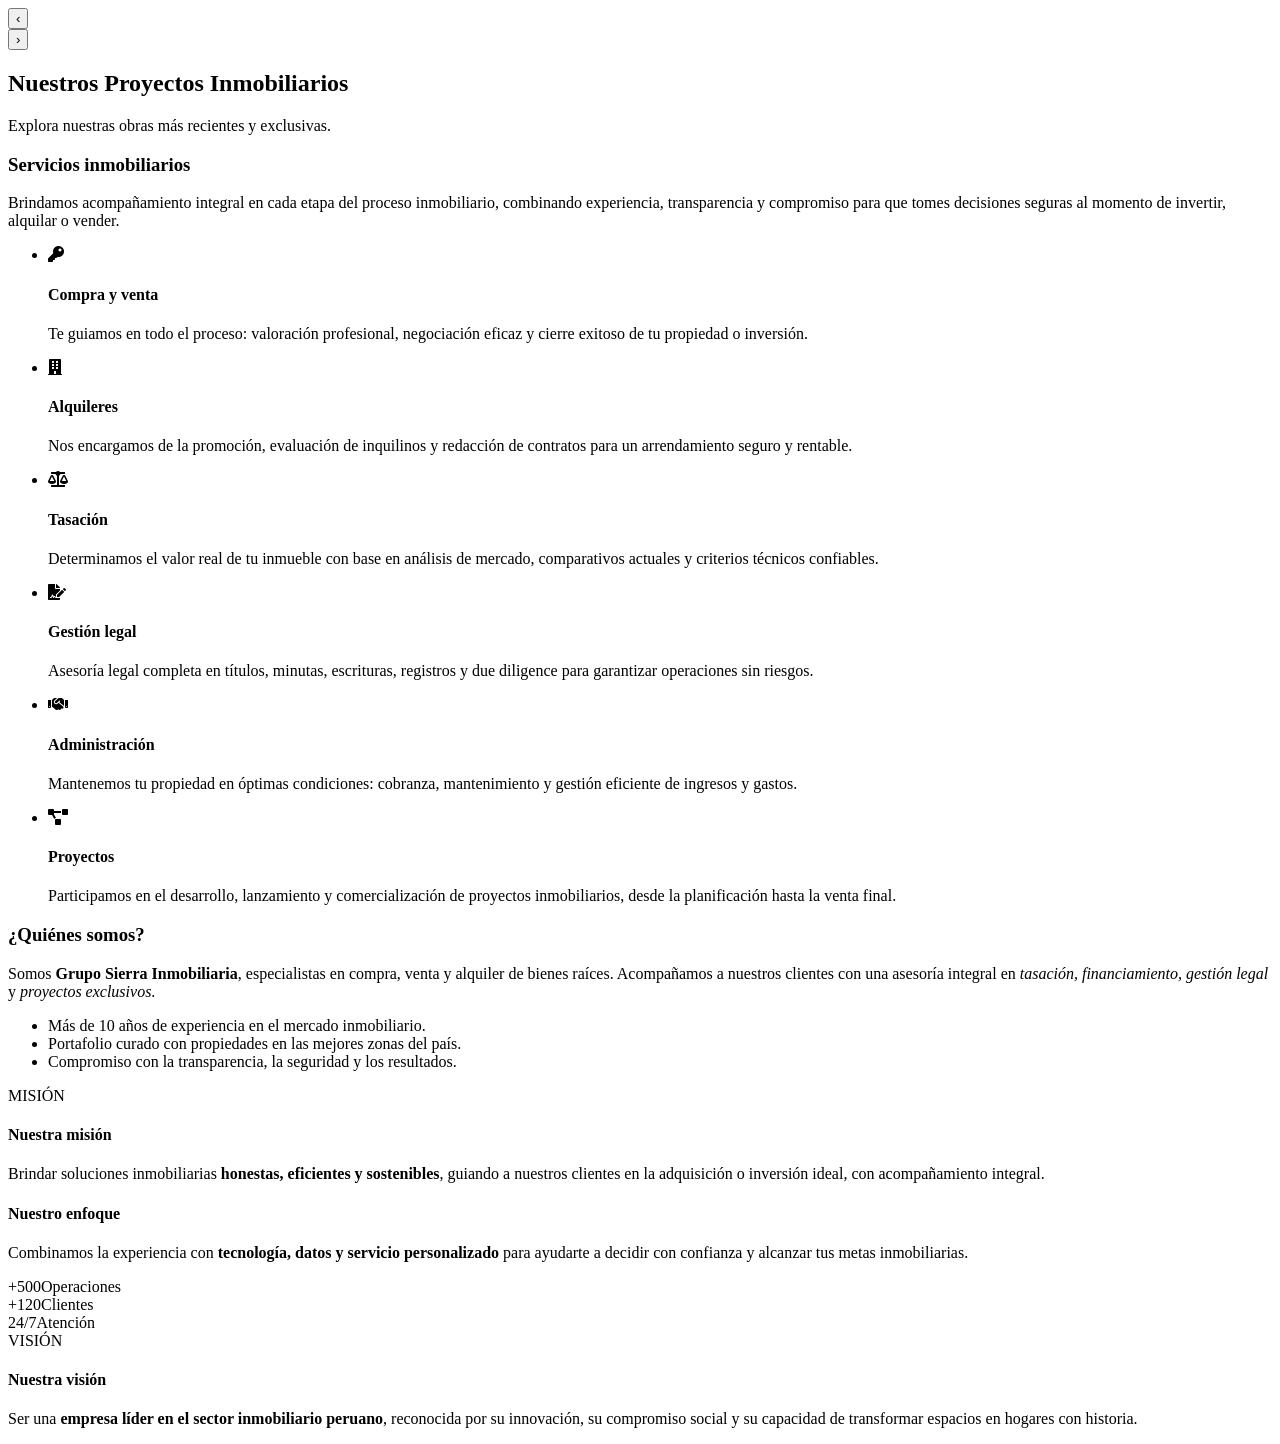
==== gruposierra.com.pe/index.html @ 3a33119a "Subida inicial: sitio web y subdominio de proyectos" ====
<!doctype html>
<html lang="es">
<head>
  <meta charset="utf-8" />
  <meta name="viewport" content="width=device-width, initial-scale=1" />
  <title>GrupoSierra.com.pe</title>
  <meta name="description" content="Grupo Sierra Inmobiliario: proyectos, terrenos y viviendas con respaldo profesional. Confía en nosotros para tu próxima inversión inmobiliaria." />
  <link rel="icon" type="image/x-icon" href="/img/iconos/logito.png" />
  <link rel="apple-touch-icon" href="/img/iconos/logito.png" />
  <link rel="preconnect" href="https://fonts.googleapis.com" />
  <link rel="preconnect" href="https://fonts.gstatic.com" crossorigin />
  <link href="https://fonts.googleapis.com/css2?family=Inter:wght@400;600;800&display=swap" rel="stylesheet" />

  <!-- 1) Sistema responsive -->
  <link rel="stylesheet" href="/assets/css/1responsive.css?v=3.6" />
  <!-- 2) Fondo Principal-->
  <link rel="stylesheet" href="/assets/css/2fondoPrincipal.css?v=3.6" />
  <!-- 3) CSS de  grupoSierra -->
  <link rel="stylesheet" href="/assets/css/home.css?v=3.6">
  <script src="/assets/js/home.js?v=3.6" defer></script>
  <!-- 4) CSS de  grupoSierra Proyectos -->
  <link rel="stylesheet" href="/pages/proyectos/proyectos.css?v=3.6">
  <script src="/pages/proyectos/proyectos.js?v=3.6" defer></script>

  <!-- 5) Menú y Iconos -->
  <link rel="stylesheet" href="https://cdnjs.cloudflare.com/ajax/libs/font-awesome/5.15.4/css/all.min.css" />
  <link rel="stylesheet" href="/includes/1menu.css?v=3.6" />

</head>

<!-- Aplicamos el fondo moderno reutilizable -->
<body class="fondo-principal">
  <!-- ------------------------------------Menu/Encabezado---------------------------------- -->
  <!-- Header -->
  <div id="header-placeholder"></div>
  <!-- ------------------------------------------------------------------------------------- -->
  
  <!-- ------------------------------------Todo el Cuerpo----------------------------------- -->
  <main class="gs-main">

    <!-- HERO / INICIO -->
    <section class="gs-hero" id="inicio">
      <div class="gs-hero__slider" aria-label="Galería principal de propiedades">
        <!-- Las slides se inyectan por JS -->
      </div>

      <!-- Plantilla de overlay (con el botón) para clonar en cada slide -->
      <template id="gs-hero-overlay-tpl">
        <div class="gs-hero__overlay">
          <h2 class="gs-hero__title"></h2>
          <p class="gs-hero__lead"></p>
          <div class="gs-cta">
            <a class="gs-btn gs-btn--red" href="/#proyectos" data-scroll>Ver Proyectos</a>
          </div>
        </div>
      </template>

      <!-- Controles -->
      <div class="gs-hero__controls" aria-label="Controles del carrusel">
        <button class="gs-ctrl" data-prev aria-label="Anterior">‹</button>
        <div class="gs-dots" role="tablist" aria-label="Diapositivas">
          <!-- Dots se inyectan por JS -->
        </div>
        <button class="gs-ctrl" data-next aria-label="Siguiente">›</button>
      </div>
    </section>

    <!-- SECCIÓN DE PROYECTOS -->
    <section id="proyectos" class="proyectos-section" aria-labelledby="proyectos-title">
      <div class="proyectos-container">
        <header class="proyectos-header">
          <h1 id="proyectos-title" class="proyectos-title">Nuestros Proyectos Inmobiliarios</h1>
          <p class="proyectos-sub">Explora nuestras obras más recientes y exclusivas.</p>
        </header>

        <!-- Grid -->
        <div id="proyectos-list" class="proyectos-grid" role="list"></div>

        <!-- Estado vacío / mensajes -->
        <div id="proyectos-empty" class="proyectos-empty" hidden>
          Aún no hay proyectos publicados. Próximamente anunciaremos nuestros lanzamientos.
        </div>
      </div>
    </section>

    <!-- SERVICIOS -->
    <section id="servicios" class="gs-section gs-section--light gs-section--wide gs-section--sep">
      <div class="gs-container gs-container--airy">
        <header class="gs-head">
          <h3 class="gs-h2">Servicios inmobiliarios</h3>
          <p class="gs-sub">
            Brindamos acompañamiento integral en cada etapa del proceso inmobiliario, 
            combinando experiencia, transparencia y compromiso para que tomes decisiones seguras al momento de invertir, alquilar o vender.
          </p>
        </header>

        <ul class="gs-services">
          <li class="gs-service">
            <i class="fas fa-key gs-ico" aria-hidden="true"></i>
            <h4>Compra y venta</h4>
            <p>
              Te guiamos en todo el proceso: valoración profesional, negociación eficaz y cierre exitoso de tu propiedad o inversión.
            </p>
          </li>

          <li class="gs-service">
            <i class="fas fa-building gs-ico" aria-hidden="true"></i>
            <h4>Alquileres</h4>
            <p>
              Nos encargamos de la promoción, evaluación de inquilinos y redacción de contratos para un arrendamiento seguro y rentable.
            </p>
          </li>

          <li class="gs-service">
            <i class="fas fa-balance-scale gs-ico" aria-hidden="true"></i>
            <h4>Tasación</h4>
            <p>
              Determinamos el valor real de tu inmueble con base en análisis de mercado, comparativos actuales y criterios técnicos confiables.
            </p>
          </li>

          <li class="gs-service">
            <i class="fas fa-file-signature gs-ico" aria-hidden="true"></i>
            <h4>Gestión legal</h4>
            <p>
              Asesoría legal completa en títulos, minutas, escrituras, registros y due diligence para garantizar operaciones sin riesgos.
            </p>
          </li>

          <li class="gs-service">
            <i class="fas fa-handshake gs-ico" aria-hidden="true"></i>
            <h4>Administración</h4>
            <p>
              Mantenemos tu propiedad en óptimas condiciones: cobranza, mantenimiento y gestión eficiente de ingresos y gastos.
            </p>
          </li>

          <li class="gs-service">
            <i class="fas fa-project-diagram gs-ico" aria-hidden="true"></i>
            <h4>Proyectos</h4>
            <p>
              Participamos en el desarrollo, lanzamiento y comercialización de proyectos inmobiliarios, desde la planificación hasta la venta final.
            </p>
          </li>
        </ul>
      </div>
    </section>

    <!-- ¿QUIÉNES SOMOS? -->
    <section id="quienes" class="gs-section gs-section--quienes">
      <div class="gs-container gs-container--quienes">
        <div class="gs-quienes-grid">
          
          <!-- Card 1: ¿Quiénes somos? -->
          <article class="gs-card qs-card qs-card--left">
            <h3 class="gs-h2">¿Quiénes somos?</h3>
            <p class="gs-p">
              Somos <strong>Grupo Sierra Inmobiliaria</strong>, especialistas en compra, venta y alquiler de bienes raíces.  
              Acompañamos a nuestros clientes con una asesoría integral en <em>tasación, financiamiento, gestión legal</em> y <em>proyectos exclusivos</em>.
            </p>
            <ul class="gs-list gs-list--check">
              <li>Más de 10 años de experiencia en el mercado inmobiliario.</li>
              <li>Portafolio curado con propiedades en las mejores zonas del país.</li>
              <li>Compromiso con la transparencia, la seguridad y los resultados.</li>
            </ul>
          </article>

          <!-- Card 2: Misión -->
          <article class="gs-card qs-card qs-card--offer qs-card--right qs-mision">
            <span class="qs-badge">MISIÓN</span>
            <h4 class="gs-h3">Nuestra misión</h4>
            <p class="gs-p">
              Brindar soluciones inmobiliarias <strong>honestas, eficientes y sostenibles</strong>, 
              guiando a nuestros clientes en la adquisición o inversión ideal, con acompañamiento integral.
            </p>
          </article>

          <!-- Card 3: Nuestro enfoque / KPI -->
          <article class="gs-card qs-card qs-card--left">
            <h4 class="gs-h3">Nuestro enfoque</h4>
            <p class="gs-p">
              Combinamos la experiencia con <strong>tecnología, datos y servicio personalizado</strong>  
              para ayudarte a decidir con confianza y alcanzar tus metas inmobiliarias.
            </p>
            <div class="gs-kpis">
              <div class="gs-kpi"><span class="num">+500</span><span class="label">Operaciones</span></div>
              <div class="gs-kpi"><span class="num">+120</span><span class="label">Clientes</span></div>
              <div class="gs-kpi"><span class="num">24/7</span><span class="label">Atención</span></div>
            </div>
          </article>

          <!-- Card 4: Visión -->
          <article class="gs-card qs-card qs-card--offer qs-card--right qs-vision">
            <span class="qs-badge">VISIÓN</span>
            <h4 class="gs-h3">Nuestra visión</h4>
            <p class="gs-p">
              Ser una <strong>empresa líder en el sector inmobiliario peruano</strong>, reconocida por su innovación,
              su compromiso social y su capacidad de transformar espacios en hogares con historia.
            </p>
          </article>

        </div>
      </div>
    </section>

  </main>

  <!-- ------------------------------------------------------------------------------------- -->

  <!-- --------------------------------Todo el Pie de Pagina-------------------------------- -->
  <!-- carga el header -->
  <script src="/includes/1menu.js?v=3.6"></script>
  <!-- Footer -->
  <div id="footer-placeholder"></div>
  <!-- Loader del footer -->
  <script src="/includes/2pie.js?v=3.6"></script>
  <!-- -------------------------------------------------------------------------------------- -->

</body>
</html>
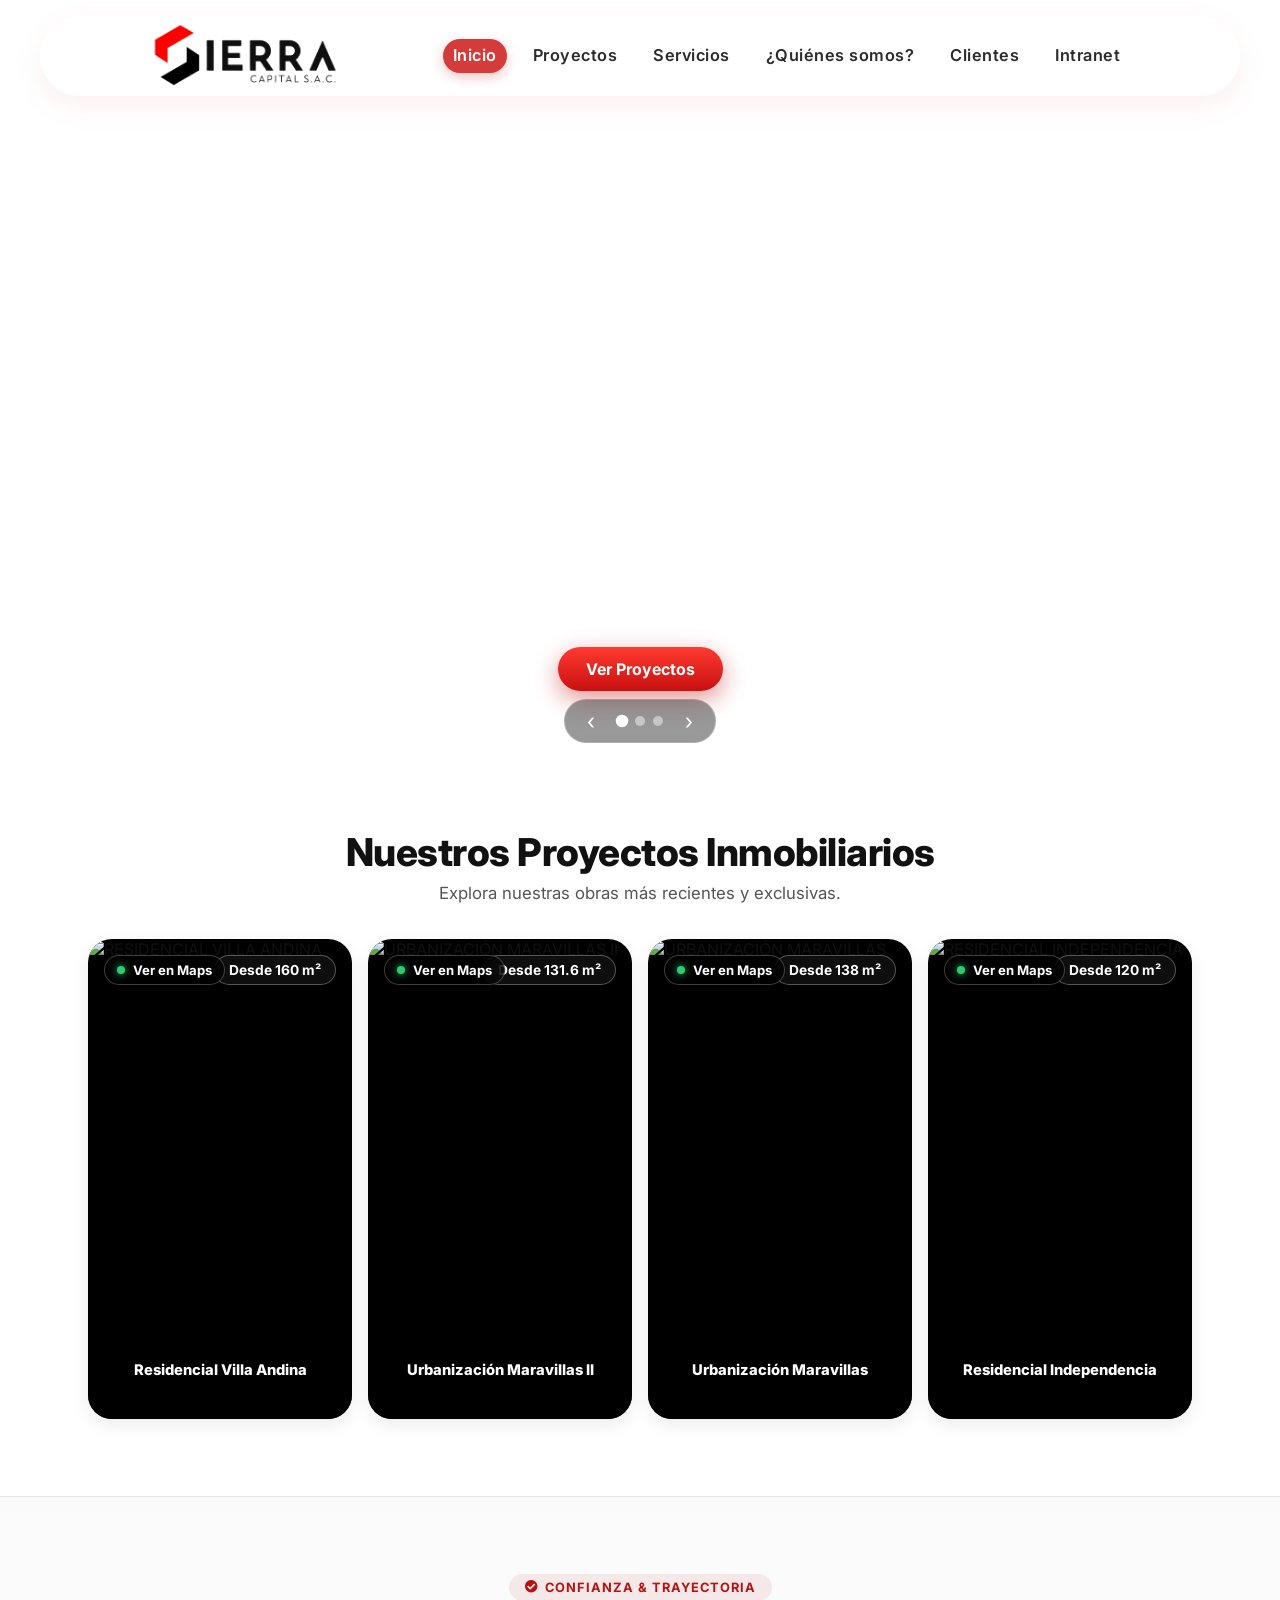
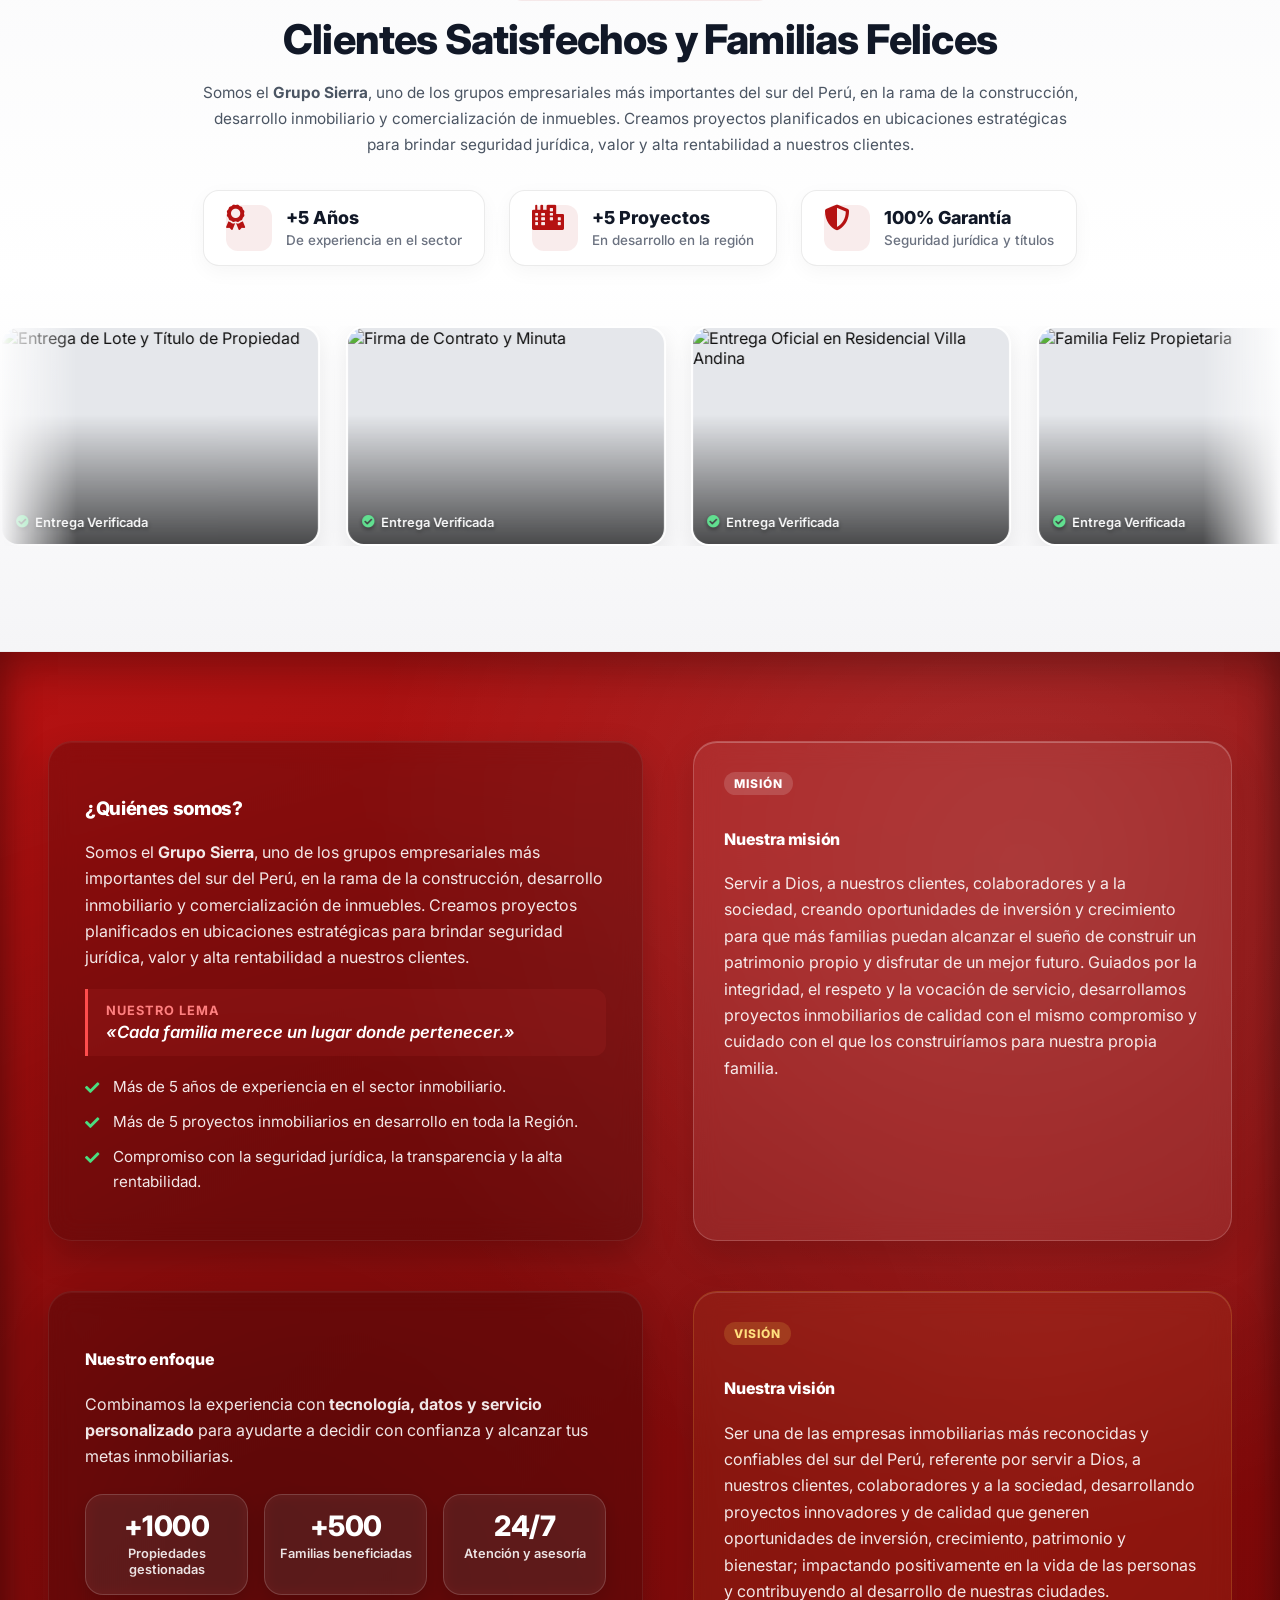
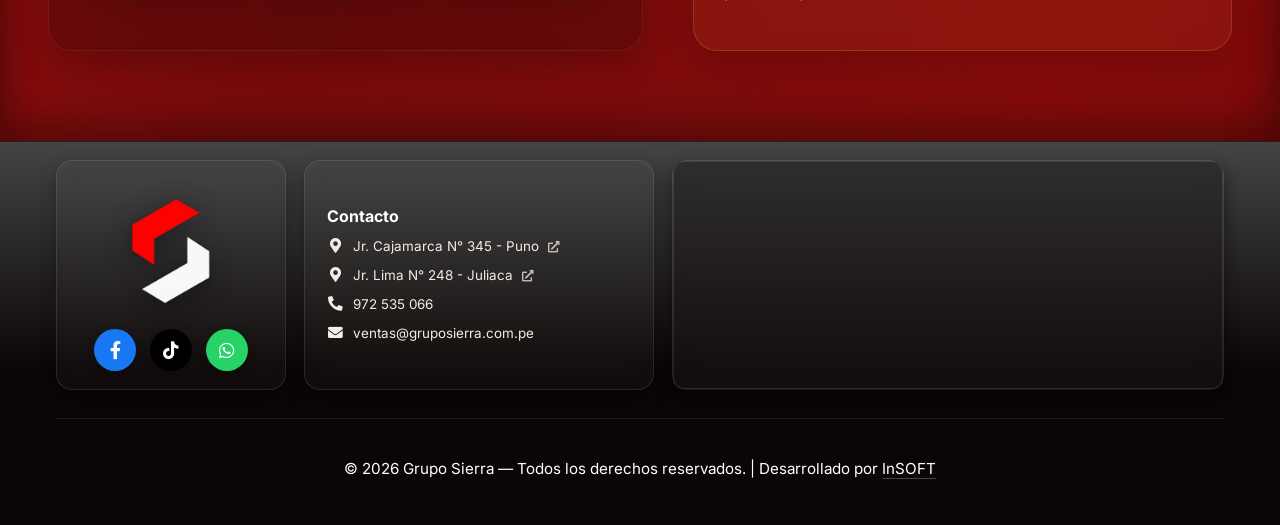
==== commit 9a6405cc: "ivan" ====
--- a/gruposierra.com.pe/index.html
+++ b/gruposierra.com.pe/index.html
@@ -3,28 +3,84 @@
 <head>
   <meta charset="utf-8" />
   <meta name="viewport" content="width=device-width, initial-scale=1" />
-  <title>GrupoSierra.com.pe</title>
-  <meta name="description" content="Grupo Sierra Inmobiliario: proyectos, terrenos y viviendas con respaldo profesional. Confía en nosotros para tu próxima inversión inmobiliaria." />
-  <link rel="icon" type="image/x-icon" href="/img/iconos/logito.png" />
-  <link rel="apple-touch-icon" href="/img/iconos/logito.png" />
+  <title>Grupo Sierra — Proyectos Inmobiliarios, Terrenos y Viviendas</title>
+  <meta name="description" content="Grupo Sierra Inmobiliario: proyectos, terrenos y viviendas con respaldo profesional en Huaraz y Ancash. Confía en nosotros para tu próxima inversión inmobiliaria." />
+  
+  <!-- Open Graph / Redes Sociales (WhatsApp, Facebook, Twitter) -->
+  <meta property="og:type" content="website" />
+  <meta property="og:url" content="https://gruposierra.com.pe/" />
+  <meta property="og:title" content="Grupo Sierra — Proyectos Inmobiliarios y Terrenos" />
+  <meta property="og:description" content="Descubre nuestros proyectos inmobiliarios, recorridos virtuales 360° y lotes con títulos listos para invertir." />
+  <meta property="og:image" content="https://api.insoft.com.pe/sierra/web/inicio/slider1.webp" />
+  <meta name="twitter:card" content="summary_large_image" />
+  <meta name="twitter:title" content="Grupo Sierra — Proyectos Inmobiliarios" />
+  <meta name="twitter:description" content="Lotes y viviendas en zonas estratégicas de Huaraz y Ancash." />
+  <meta name="twitter:image" content="https://api.insoft.com.pe/sierra/web/inicio/slider1.webp" />
+
+  <link rel="icon" type="image/x-icon" href="./img/iconos/logito.png" />
+  <link rel="apple-touch-icon" href="./img/iconos/logito.png" />
+  
+  <!-- Schema.org JSON-LD (SEO Google) -->
+  <script type="application/ld+json">
+  {
+    "@context": "https://schema.org",
+    "@type": "RealEstateAgent",
+    "name": "Grupo Sierra Capital S.A.C.",
+    "alternateName": "Grupo Sierra Inmobiliaria",
+    "url": "https://gruposierra.com.pe/",
+    "logo": "https://gruposierra.com.pe/img/logos/grupoSierra1.png",
+    "image": "https://api.insoft.com.pe/sierra/web/inicio/slider1.webp",
+    "telephone": "+51972535066",
+    "email": "ventas@gruposierra.com.pe",
+    "sameAs": [
+      "https://www.facebook.com/share/18QKd1gdgz/?mibextid=wwXIfr",
+      "https://www.tiktok.com/@gruposierra?_r=1&_t=ZS-99Bopa58j0H",
+      "https://wa.me/message/F6WZUYRKRVOQF1"
+    ],
+    "address": [
+      {
+        "@type": "PostalAddress",
+        "streetAddress": "Jr. Lima N° 248",
+        "addressLocality": "Juliaca",
+        "addressRegion": "Puno",
+        "addressCountry": "PE"
+      },
+      {
+        "@type": "PostalAddress",
+        "streetAddress": "Jr. Cajamarca N° 345",
+        "addressLocality": "Puno",
+        "addressRegion": "Puno",
+        "addressCountry": "PE"
+      }
+    ],
+    "geo": {
+      "@type": "GeoCoordinates",
+      "latitude": -15.4959,
+      "longitude": -70.1333
+    },
+    "areaServed": ["Puno", "Juliaca", "Huaraz", "Ancash", "Peru"],
+    "priceRange": "$$"
+  }
+  </script>
+
   <link rel="preconnect" href="https://fonts.googleapis.com" />
   <link rel="preconnect" href="https://fonts.gstatic.com" crossorigin />
   <link href="https://fonts.googleapis.com/css2?family=Inter:wght@400;600;800&display=swap" rel="stylesheet" />
 
   <!-- 1) Sistema responsive -->
-  <link rel="stylesheet" href="/assets/css/1responsive.css?v=3.6" />
+  <link rel="stylesheet" href="./assets/css/1responsive.css?v=5.0" />
   <!-- 2) Fondo Principal-->
-  <link rel="stylesheet" href="/assets/css/2fondoPrincipal.css?v=3.6" />
+  <link rel="stylesheet" href="./assets/css/2fondoPrincipal.css?v=5.0" />
   <!-- 3) CSS de  grupoSierra -->
-  <link rel="stylesheet" href="/assets/css/home.css?v=3.6">
-  <script src="/assets/js/home.js?v=3.6" defer></script>
+  <link rel="stylesheet" href="./assets/css/home.css?v=5.0">
+  <script src="./assets/js/home.js?v=5.0" defer></script>
   <!-- 4) CSS de  grupoSierra Proyectos -->
-  <link rel="stylesheet" href="/pages/proyectos/proyectos.css?v=3.6">
-  <script src="/pages/proyectos/proyectos.js?v=3.6" defer></script>
+  <link rel="stylesheet" href="./pages/proyectos/proyectos.css?v=5.0">
+  <script src="./pages/proyectos/proyectos.js?v=5.0" defer></script>
 
   <!-- 5) Menú y Iconos -->
   <link rel="stylesheet" href="https://cdnjs.cloudflare.com/ajax/libs/font-awesome/5.15.4/css/all.min.css" />
-  <link rel="stylesheet" href="/includes/1menu.css?v=3.6" />
+  <link rel="stylesheet" href="./includes/1menu.css?v=5.0" />
 
 </head>
 
@@ -83,66 +139,62 @@
       </div>
     </section>
 
-    <!-- SERVICIOS -->
-    <section id="servicios" class="gs-section gs-section--light gs-section--wide gs-section--sep">
-      <div class="gs-container gs-container--airy">
-        <header class="gs-head">
-          <h3 class="gs-h2">Servicios inmobiliarios</h3>
-          <p class="gs-sub">
-            Brindamos acompañamiento integral en cada etapa del proceso inmobiliario, 
-            combinando experiencia, transparencia y compromiso para que tomes decisiones seguras al momento de invertir, alquilar o vender.
+    <!-- CLIENTES SATISFECHOS & EXPERIENCIA -->
+    <section id="servicios" class="gs-section gs-section--testimonios">
+      <div class="gs-container gs-container--testimonios">
+        <header class="gs-testimonios__header">
+          <span class="gs-testimonios__pill"><i class="fas fa-check-circle"></i> CONFIANZA & TRAYECTORIA</span>
+          <h3 class="gs-h2 gs-testimonios__title">Clientes Satisfechos y Familias Felices</h3>
+          <p class="gs-testimonios__lead">
+            Somos el <strong>Grupo Sierra</strong>, uno de los grupos empresariales más importantes del sur del Perú, en la rama de la construcción, desarrollo inmobiliario y comercialización de inmuebles. Creamos proyectos planificados en ubicaciones estratégicas para brindar seguridad jurídica, valor y alta rentabilidad a nuestros clientes.
           </p>
+          
+          <!-- Badges de Estadísticas y Confianza -->
+          <div class="gs-testimonios__badges">
+            <div class="gs-tbadge">
+              <i class="fas fa-award gs-tbadge__icon"></i>
+              <div class="gs-tbadge__content">
+                <strong>+5 Años</strong>
+                <span>De experiencia en el sector</span>
+              </div>
+            </div>
+            <div class="gs-tbadge">
+              <i class="fas fa-city gs-tbadge__icon"></i>
+              <div class="gs-tbadge__content">
+                <strong>+5 Proyectos</strong>
+                <span>En desarrollo en la región</span>
+              </div>
+            </div>
+            <div class="gs-tbadge">
+              <i class="fas fa-shield-alt gs-tbadge__icon"></i>
+              <div class="gs-tbadge__content">
+                <strong>100% Garantía</strong>
+                <span>Seguridad jurídica y títulos</span>
+              </div>
+            </div>
+          </div>
         </header>
-
-        <ul class="gs-services">
-          <li class="gs-service">
-            <i class="fas fa-key gs-ico" aria-hidden="true"></i>
-            <h4>Compra y venta</h4>
-            <p>
-              Te guiamos en todo el proceso: valoración profesional, negociación eficaz y cierre exitoso de tu propiedad o inversión.
-            </p>
-          </li>
-
-          <li class="gs-service">
-            <i class="fas fa-building gs-ico" aria-hidden="true"></i>
-            <h4>Alquileres</h4>
-            <p>
-              Nos encargamos de la promoción, evaluación de inquilinos y redacción de contratos para un arrendamiento seguro y rentable.
-            </p>
-          </li>
-
-          <li class="gs-service">
-            <i class="fas fa-balance-scale gs-ico" aria-hidden="true"></i>
-            <h4>Tasación</h4>
-            <p>
-              Determinamos el valor real de tu inmueble con base en análisis de mercado, comparativos actuales y criterios técnicos confiables.
-            </p>
-          </li>
-
-          <li class="gs-service">
-            <i class="fas fa-file-signature gs-ico" aria-hidden="true"></i>
-            <h4>Gestión legal</h4>
-            <p>
-              Asesoría legal completa en títulos, minutas, escrituras, registros y due diligence para garantizar operaciones sin riesgos.
-            </p>
-          </li>
-
-          <li class="gs-service">
-            <i class="fas fa-handshake gs-ico" aria-hidden="true"></i>
-            <h4>Administración</h4>
-            <p>
-              Mantenemos tu propiedad en óptimas condiciones: cobranza, mantenimiento y gestión eficiente de ingresos y gastos.
-            </p>
-          </li>
-
-          <li class="gs-service">
-            <i class="fas fa-project-diagram gs-ico" aria-hidden="true"></i>
-            <h4>Proyectos</h4>
-            <p>
-              Participamos en el desarrollo, lanzamiento y comercialización de proyectos inmobiliarios, desde la planificación hasta la venta final.
-            </p>
-          </li>
-        </ul>
+      </div>
+
+      <!-- CARRUSEL CONTINUO INFINITO (MARQUEE INTERACTIVO) -->
+      <div class="gs-marquee-wrapper" aria-label="Galería de clientes satisfechos y entregas de lotes">
+        <div class="gs-marquee" id="marquee-testimonios">
+          <div class="gs-marquee__track" id="track-testimonios">
+            <!-- Las fotos se inyectan dinámicamente por JS desde el VPS -->
+          </div>
+        </div>
+      </div>
+
+      <!-- VISOR LIGHTBOX EN PANTALLA COMPLETA -->
+      <div id="gs-lightbox" class="gs-lightbox-modal" role="dialog" aria-modal="true" aria-label="Visor de imagen de cliente" hidden>
+        <div class="gs-lightbox__backdrop" id="lb-backdrop"></div>
+        <button class="gs-lightbox__btn-close" id="lb-btn-close" aria-label="Cerrar visor">&times;</button>
+        <button class="gs-lightbox__btn-nav gs-lightbox__btn-prev" id="lb-btn-prev" aria-label="Foto anterior">‹</button>
+        <button class="gs-lightbox__btn-nav gs-lightbox__btn-next" id="lb-btn-next" aria-label="Foto siguiente">›</button>
+        <div class="gs-lightbox__stage">
+          <img id="lb-img" src="" alt="Cliente satisfecho Grupo Sierra" class="gs-lightbox__img">
+          <div id="lb-caption" class="gs-lightbox__caption"></div>
+        </div>
       </div>
     </section>
 
@@ -151,17 +203,22 @@
       <div class="gs-container gs-container--quienes">
         <div class="gs-quienes-grid">
           
-          <!-- Card 1: ¿Quiénes somos? -->
+          <!-- Card 1: ¿Quiénes somos? + Lema Oficial -->
           <article class="gs-card qs-card qs-card--left">
             <h3 class="gs-h2">¿Quiénes somos?</h3>
             <p class="gs-p">
-              Somos <strong>Grupo Sierra Inmobiliaria</strong>, especialistas en compra, venta y alquiler de bienes raíces.  
-              Acompañamos a nuestros clientes con una asesoría integral en <em>tasación, financiamiento, gestión legal</em> y <em>proyectos exclusivos</em>.
-            </p>
+              Somos el <strong>Grupo Sierra</strong>, uno de los grupos empresariales más importantes del sur del Perú, en la rama de la construcción, desarrollo inmobiliario y comercialización de inmuebles. Creamos proyectos planificados en ubicaciones estratégicas para brindar seguridad jurídica, valor y alta rentabilidad a nuestros clientes.
+            </p>
+            <div style="margin: 18px 0; padding: 14px 18px; border-left: 3px solid #ff4d4d; background: rgba(255, 77, 77, 0.08); border-radius: 0 12px 12px 0;">
+              <span style="font-size: 0.8rem; font-weight: 700; letter-spacing: 1px; color: #ff8080; text-transform: uppercase; display: block; margin-bottom: 4px;">NUESTRO LEMA</span>
+              <p style="margin: 0; font-size: 1.05rem; font-style: italic; font-weight: 600; color: #ffffff;">
+                «Cada familia merece un lugar donde pertenecer.»
+              </p>
+            </div>
             <ul class="gs-list gs-list--check">
-              <li>Más de 10 años de experiencia en el mercado inmobiliario.</li>
-              <li>Portafolio curado con propiedades en las mejores zonas del país.</li>
-              <li>Compromiso con la transparencia, la seguridad y los resultados.</li>
+              <li>Más de 5 años de experiencia en el sector inmobiliario.</li>
+              <li>Más de 5 proyectos inmobiliarios en desarrollo en toda la Región.</li>
+              <li>Compromiso con la seguridad jurídica, la transparencia y la alta rentabilidad.</li>
             </ul>
           </article>
 
@@ -170,8 +227,7 @@
             <span class="qs-badge">MISIÓN</span>
             <h4 class="gs-h3">Nuestra misión</h4>
             <p class="gs-p">
-              Brindar soluciones inmobiliarias <strong>honestas, eficientes y sostenibles</strong>, 
-              guiando a nuestros clientes en la adquisición o inversión ideal, con acompañamiento integral.
+              Servir a Dios, a nuestros clientes, colaboradores y a la sociedad, creando oportunidades de inversión y crecimiento para que más familias puedan alcanzar el sueño de construir un patrimonio propio y disfrutar de un mejor futuro. Guiados por la integridad, el respeto y la vocación de servicio, desarrollamos proyectos inmobiliarios de calidad con el mismo compromiso y cuidado con el que los construiríamos para nuestra propia familia.
             </p>
           </article>
 
@@ -183,9 +239,18 @@
               para ayudarte a decidir con confianza y alcanzar tus metas inmobiliarias.
             </p>
             <div class="gs-kpis">
-              <div class="gs-kpi"><span class="num">+500</span><span class="label">Operaciones</span></div>
-              <div class="gs-kpi"><span class="num">+120</span><span class="label">Clientes</span></div>
-              <div class="gs-kpi"><span class="num">24/7</span><span class="label">Atención</span></div>
+              <div class="gs-kpi">
+                <span class="num">+1000</span>
+                <span class="label">Propiedades gestionadas</span>
+              </div>
+              <div class="gs-kpi">
+                <span class="num">+500</span>
+                <span class="label">Familias beneficiadas</span>
+              </div>
+              <div class="gs-kpi">
+                <span class="num">24/7</span>
+                <span class="label">Atención y asesoría</span>
+              </div>
             </div>
           </article>
 
@@ -194,8 +259,7 @@
             <span class="qs-badge">VISIÓN</span>
             <h4 class="gs-h3">Nuestra visión</h4>
             <p class="gs-p">
-              Ser una <strong>empresa líder en el sector inmobiliario peruano</strong>, reconocida por su innovación,
-              su compromiso social y su capacidad de transformar espacios en hogares con historia.
+              Ser una de las empresas inmobiliarias más reconocidas y confiables del sur del Perú, referente por servir a Dios, a nuestros clientes, colaboradores y a la sociedad, desarrollando proyectos innovadores y de calidad que generen oportunidades de inversión, crecimiento, patrimonio y bienestar; impactando positivamente en la vida de las personas y contribuyendo al desarrollo de nuestras ciudades.
             </p>
           </article>
 
@@ -209,11 +273,11 @@
 
   <!-- --------------------------------Todo el Pie de Pagina-------------------------------- -->
   <!-- carga el header -->
-  <script src="/includes/1menu.js?v=3.6"></script>
+  <script src="./includes/1menu.js?v=5.0"></script>
   <!-- Footer -->
   <div id="footer-placeholder"></div>
   <!-- Loader del footer -->
-  <script src="/includes/2pie.js?v=3.6"></script>
+  <script src="./includes/2pie.js?v=5.0"></script>
   <!-- -------------------------------------------------------------------------------------- -->
 
 </body>
--- a/gruposierra.com.pe/assets/css/1responsive.css
+++ b/gruposierra.com.pe/assets/css/1responsive.css
@@ -0,0 +1,46 @@
+/* =========================================================
+   Sistema Responsive & Layout Base — Grupo Sierra
+========================================================= */
+*, *::before, *::after {
+  box-sizing: border-box;
+}
+
+html {
+  font-size: 16px;
+  -webkit-text-size-adjust: 100%;
+}
+
+img, picture, video, canvas, svg {
+  display: block;
+  max-width: 100%;
+  height: auto;
+}
+
+input, button, textarea, select {
+  font: inherit;
+}
+
+p, h1, h2, h3, h4, h5, h6 {
+  overflow-wrap: break-word;
+}
+
+.container {
+  width: 100%;
+  max-width: 1280px;
+  margin-left: auto;
+  margin-right: auto;
+  padding-left: clamp(16px, 3vw, 32px);
+  padding-right: clamp(16px, 3vw, 32px);
+}
+
+@media (max-width: 768px) {
+  .hidden-mobile {
+    display: none !important;
+  }
+}
+
+@media (min-width: 769px) {
+  .hidden-desktop {
+    display: none !important;
+  }
+}
--- a/gruposierra.com.pe/assets/css/2fondoPrincipal.css
+++ b/gruposierra.com.pe/assets/css/2fondoPrincipal.css
@@ -0,0 +1,58 @@
+/* =========================================================
+   🧱 Fondo principal blanco de tope a tope
+========================================================= */
+
+html {
+  background-color: #FFFFFF; /* Fondo original blanco limpio */
+}
+body {
+  margin: 0;
+  padding: 0;
+  background: #FFFFFF;   /* Fondo blanco total del cuerpo */
+  color: #111111;        /* Texto negro */
+  width: 100%;
+  min-height: 100%;      /* Permite crecer con el contenido */
+}
+
+/* 🔹 Redefinición completa de fondo-principal (aplicado a body) */
+body.fondo-principal {
+  display: flex;
+  flex-direction: column;
+  min-height: 100vh;
+  margin: 0;
+  padding: 0;
+  background: #FFFFFF;      /* Blanco puro */
+  border: none;
+  box-shadow: none;
+  border-radius: 0;
+  overflow-x: hidden;       /* Evita scroll horizontal */
+}
+
+/* El cuerpo principal (main) se expande para empujar el footer hacia abajo */
+body.fondo-principal .gs-main {
+  flex: 1 0 auto;
+  width: 100%;
+}
+
+
+
+/* 🔹 Contenido interno (si hay texto o secciones) - Simplificado para evitar romper contenedores */
+.fondo-principal main {
+  max-width: 100%;
+  color: #111111;
+}
+
+/* =========================================================
+   Unified Typography Rule: Inter Font Family
+========================================================= */
+html, body, button, input, select, textarea, h1, h2, h3, h4, h5, h6, p, a, span, div, li, ul, ol, section, article, main, header, footer, figure, figcaption {
+  font-family: 'Inter', system-ui, -apple-system, BlinkMacSystemFont, 'Segoe UI', Roboto, Oxygen, Ubuntu, Cantarell, sans-serif !important;
+}
+
+/* Explicitly preserve FontAwesome icon glyphs */
+i, .fa, .fas, .far, .gs-list--check li::before, #visorPlano::after, #visorPlano img::after {
+  font-family: "Font Awesome 5 Free", var(--fa-font-family, "Font Awesome 5 Free") !important;
+}
+.fab {
+  font-family: "Font Awesome 5 Brands", var(--fa-font-family, "Font Awesome 5 Brands") !important;
+}
--- a/gruposierra.com.pe/assets/css/home.css
+++ b/gruposierra.com.pe/assets/css/home.css
@@ -0,0 +1,834 @@
+/* =========================================================
+   🏠 Home CSS — Grupo Sierra
+   Diseño Corporativo, Limpio y 100% Responsivo
+========================================================= */
+
+:root {
+  /* Paleta Corporativa */
+  --brand:        #1A1212;
+  --brand-light:  #B51212;
+  --brand-dark:   #800A0A;
+  --gold:         #E3B341;
+  --gold-700:     #B08A26;
+  --accent:       #D43C3C;
+  --text:         #111111;
+  --text-muted:   #4B5563;
+  --bg:           #FFFFFF;
+
+  /* Glassmorphism & Sombras */
+  --glass-bg:     rgba(255, 255, 255, 0.08);
+  --glass-stroke: rgba(255, 255, 255, 0.18);
+  --radius:       16px;
+  --shadow-1:     0 10px 30px rgba(0, 0, 0, 0.08);
+}
+
+/* Base */
+html, body {
+  background: #FFFFFF;
+  color: #111111;
+  margin: 0;
+  padding: 0;
+}
+
+.gs-main {
+  width: 100%;
+  overflow-x: hidden;
+}
+
+/* Anclas con scroll suave */
+#inicio, #proyectos, #servicios, #quienes {
+  scroll-margin-top: 80px;
+}
+
+/* =========================================================
+   1. HERO SLIDER (Portada de Inicio)
+========================================================= */
+
+.gs-hero {
+  position: relative;
+  min-height: 85vh;
+  height: 85vh;
+  max-height: 920px;
+  overflow: hidden;
+  margin: 0;
+  padding: 0;
+}
+
+.gs-hero__slider {
+  position: absolute;
+  inset: 0;
+  width: 100%;
+  height: 100%;
+}
+
+.gs-slide {
+  position: absolute;
+  inset: 0;
+  opacity: 0;
+  transition: opacity 0.9s ease;
+  width: 100%;
+  height: 100%;
+}
+
+.gs-slide.is-active {
+  opacity: 1;
+}
+
+.gs-slide picture,
+.gs-slide img {
+  position: absolute;
+  inset: 0;
+  width: 100% !important;
+  height: 100% !important;
+  object-fit: cover !important;
+  display: block;
+}
+
+.gs-hero__overlay {
+  position: absolute;
+  inset: 0;
+  background: none !important;
+  display: flex;
+  flex-direction: column;
+  justify-content: flex-end;
+  align-items: center;
+  text-align: center;
+  padding-bottom: 74px;
+  pointer-events: none;
+  z-index: 4;
+}
+
+.gs-hero__title,
+.gs-hero__lead {
+  display: none;
+}
+
+.gs-cta {
+  display: flex;
+  gap: 12px;
+  flex-wrap: wrap;
+  justify-content: center;
+  pointer-events: auto;
+}
+
+/* Botones Hero */
+.gs-btn {
+  display: inline-flex;
+  align-items: center;
+  gap: 8px;
+  border-radius: 999px;
+  padding: 12px 28px;
+  font-weight: 700;
+  font-size: 1rem;
+  border: none;
+  text-decoration: none;
+  cursor: pointer;
+  transition: transform 0.25s ease, box-shadow 0.25s ease, filter 0.25s ease;
+}
+
+.gs-btn--red {
+  background: linear-gradient(180deg, #FF3B30 0%, #C81010 100%);
+  color: #FFFFFF;
+  box-shadow: 0 8px 24px rgba(200, 16, 16, 0.45);
+}
+
+.gs-btn--red:hover {
+  transform: scale(1.05) translateY(-2px);
+  filter: brightness(1.1);
+  box-shadow: 0 12px 30px rgba(200, 16, 16, 0.65);
+}
+
+.gs-hero__controls {
+  position: absolute;
+  left: 50%;
+  bottom: 22px;
+  transform: translateX(-50%);
+  display: flex;
+  align-items: center;
+  gap: 14px;
+  background: rgba(0, 0, 0, 0.4);
+  border: 1px solid rgba(255, 255, 255, 0.2);
+  padding: 8px 14px;
+  border-radius: 999px;
+  backdrop-filter: blur(8px);
+  z-index: 5;
+}
+
+.gs-ctrl {
+  all: unset;
+  cursor: pointer;
+  color: #FFFFFF;
+  font-size: 22px;
+  line-height: 1;
+  padding: 2px 8px;
+  user-select: none;
+  transition: transform 0.2s ease;
+}
+
+.gs-ctrl:hover {
+  transform: scale(1.2);
+}
+
+.gs-dots {
+  display: flex;
+  gap: 8px;
+}
+
+.gs-dot {
+  width: 10px;
+  height: 10px;
+  border-radius: 999px;
+  background: rgba(255, 255, 255, 0.45);
+  border: none;
+  cursor: pointer;
+  padding: 0;
+  transition: background 0.3s ease, transform 0.3s ease;
+}
+
+.gs-dot.is-active {
+  background: #FFFFFF;
+  transform: scale(1.25);
+}
+
+/* =========================================================
+   2. CLIENTES SATISFECHOS Y FAMILIAS FELICES (Carrusel Continuo)
+========================================================= */
+
+.gs-section.gs-section--testimonios {
+  background: linear-gradient(180deg, #FAFAFB 0%, #FFFFFF 50%, #F5F5F7 100%) !important;
+  padding-block: clamp(50px, 6vw, 90px);
+  position: relative;
+  overflow: hidden;
+  border-top: 1px solid rgba(0, 0, 0, 0.06);
+  border-bottom: 1px solid rgba(0, 0, 0, 0.06);
+}
+
+.gs-container.gs-container--testimonios {
+  max-width: 1280px;
+  margin-inline: auto;
+  padding-inline: clamp(20px, 4vw, 48px);
+  text-align: center;
+}
+
+.gs-testimonios__header {
+  max-width: 880px;
+  margin: 0 auto clamp(28px, 3.5vw, 44px);
+}
+
+.gs-testimonios__pill {
+  display: inline-flex;
+  align-items: center;
+  gap: 6px;
+  padding: 6px 16px;
+  background: rgba(181, 18, 18, 0.08);
+  color: #B51212;
+  font-size: 0.8rem;
+  font-weight: 700;
+  letter-spacing: 1px;
+  border-radius: 999px;
+  margin-bottom: 14px;
+  text-transform: uppercase;
+}
+
+.gs-testimonios__title {
+  color: #111827 !important;
+  font-size: clamp(1.8rem, 3.2vw, 2.6rem);
+  font-weight: 800;
+  line-height: 1.2;
+  margin: 0 0 16px;
+  letter-spacing: -0.02em;
+}
+
+.gs-testimonios__lead {
+  color: #4B5563 !important;
+  font-size: clamp(0.95rem, 1.2vw, 1.08rem);
+  line-height: 1.7;
+  margin: 0 auto clamp(20px, 2.5vw, 32px);
+}
+
+/* Badges de Estadísticas */
+.gs-testimonios__badges {
+  display: flex;
+  flex-wrap: wrap;
+  justify-content: center;
+  gap: clamp(14px, 2vw, 24px);
+  margin-top: 20px;
+}
+
+.gs-tbadge {
+  display: flex;
+  align-items: center;
+  gap: 14px;
+  background: #FFFFFF;
+  padding: 14px 22px;
+  border-radius: 16px;
+  border: 1px solid rgba(0, 0, 0, 0.08);
+  box-shadow: 0 6px 20px rgba(0, 0, 0, 0.04);
+  text-align: left;
+  transition: transform 0.3s ease, box-shadow 0.3s ease, border-color 0.3s ease;
+}
+
+.gs-tbadge:hover {
+  transform: translateY(-3px);
+  box-shadow: 0 12px 28px rgba(181, 18, 18, 0.08);
+  border-color: rgba(181, 18, 18, 0.25);
+}
+
+.gs-tbadge__icon {
+  font-size: 1.6rem;
+  color: #B51212;
+  background: rgba(181, 18, 18, 0.08);
+  width: 46px;
+  height: 46px;
+  border-radius: 12px;
+  display: flex;
+  align-items: center;
+  justify-content: center;
+  flex-shrink: 0;
+}
+
+.gs-tbadge__content strong {
+  display: block;
+  font-size: 1.12rem;
+  font-weight: 800;
+  color: #111827;
+  line-height: 1.2;
+}
+
+.gs-tbadge__content span {
+  font-size: 0.84rem;
+  color: #6B7280;
+  font-weight: 500;
+}
+
+/* =========================================================
+   CARRUSEL CONTINUO INFINITO (MARQUEE TRACK)
+========================================================= */
+
+.gs-marquee-wrapper {
+  width: 100%;
+  position: relative;
+  overflow: hidden;
+  padding: 16px 0 28px;
+  mask-image: linear-gradient(to right, transparent, black 6%, black 94%, transparent);
+  -webkit-mask-image: linear-gradient(to right, transparent, black 6%, black 94%, transparent);
+}
+
+.gs-marquee {
+  width: 100%;
+  display: flex;
+  overflow: hidden;
+  user-select: none;
+}
+
+.gs-marquee__track {
+  display: flex;
+  gap: clamp(16px, 2vw, 26px);
+  width: max-content;
+  will-change: transform;
+  animation: gs-marquee-scroll 35s linear infinite;
+}
+
+.gs-marquee:hover .gs-marquee__track,
+.gs-marquee:focus-within .gs-marquee__track {
+  animation-play-state: paused;
+}
+
+@keyframes gs-marquee-scroll {
+  0% {
+    transform: translate3d(0, 0, 0);
+  }
+  100% {
+    transform: translate3d(-50%, 0, 0);
+  }
+}
+
+/* Tarjeta individual */
+.gs-marquee__card {
+  flex: 0 0 320px !important;
+  width: 320px !important;
+  max-width: 320px !important;
+  height: 220px !important;
+  max-height: 220px !important;
+  border-radius: 18px;
+  overflow: hidden;
+  position: relative;
+  background: #E5E7EB;
+  cursor: pointer;
+  box-shadow: 0 8px 24px rgba(0, 0, 0, 0.08);
+  border: 2px solid #FFFFFF;
+  transition: transform 0.4s cubic-bezier(0.25, 1, 0.2, 1), box-shadow 0.4s ease;
+}
+
+.gs-marquee__card:hover,
+.gs-marquee__card:focus-visible {
+  transform: translateY(-6px) scale(1.03);
+  box-shadow: 0 18px 35px rgba(0, 0, 0, 0.18), 0 0 0 3px #B51212;
+  outline: none;
+  z-index: 10;
+}
+
+.gs-marquee__img-wrap {
+  width: 100%;
+  height: 100%;
+  position: relative;
+  overflow: hidden;
+}
+
+.gs-marquee__img {
+  width: 100% !important;
+  height: 100% !important;
+  max-width: 100% !important;
+  max-height: 100% !important;
+  object-fit: cover !important;
+  display: block !important;
+  transition: transform 0.5s ease;
+}
+
+.gs-marquee__card:hover .gs-marquee__img {
+  transform: scale(1.08);
+}
+
+.gs-marquee__overlay {
+  position: absolute;
+  inset: 0;
+  background: linear-gradient(180deg, rgba(0, 0, 0, 0) 40%, rgba(0, 0, 0, 0.8) 100%);
+  display: flex;
+  flex-direction: column;
+  justify-content: space-between;
+  padding: 14px;
+  opacity: 0.85;
+  transition: opacity 0.3s ease;
+}
+
+.gs-marquee__card:hover .gs-marquee__overlay {
+  opacity: 1;
+  background: linear-gradient(180deg, rgba(0, 0, 0, 0.1) 0%, rgba(0, 0, 0, 0.85) 100%);
+}
+
+.gs-marquee__zoom-icon {
+  align-self: flex-end;
+  width: 36px;
+  height: 36px;
+  background: rgba(255, 255, 255, 0.9);
+  color: #B51212;
+  border-radius: 50%;
+  display: flex;
+  align-items: center;
+  justify-content: center;
+  font-size: 0.95rem;
+  box-shadow: 0 4px 12px rgba(0, 0, 0, 0.2);
+  transform: scale(0.85);
+  opacity: 0;
+  transition: all 0.3s ease;
+}
+
+.gs-marquee__card:hover .gs-marquee__zoom-icon {
+  transform: scale(1);
+  opacity: 1;
+}
+
+.gs-marquee__badge {
+  color: #FFFFFF;
+  font-size: 0.8rem;
+  font-weight: 600;
+  display: flex;
+  align-items: center;
+  gap: 6px;
+  text-shadow: 0 2px 4px rgba(0, 0, 0, 0.7);
+}
+
+.gs-marquee__badge i {
+  color: #4ADE80;
+}
+
+/* =========================================================
+   VISOR LIGHTBOX EN PANTALLA COMPLETA
+========================================================= */
+
+.gs-lightbox-modal {
+  position: fixed;
+  inset: 0;
+  z-index: 999999;
+  display: flex;
+  align-items: center;
+  justify-content: center;
+  animation: gsLbFadeIn 0.3s ease;
+}
+
+.gs-lightbox-modal[hidden] {
+  display: none !important;
+}
+
+@keyframes gsLbFadeIn {
+  from { opacity: 0; }
+  to   { opacity: 1; }
+}
+
+.gs-lightbox__backdrop {
+  position: absolute;
+  inset: 0;
+  background: rgba(10, 10, 15, 0.94);
+  backdrop-filter: blur(12px);
+  -webkit-backdrop-filter: blur(12px);
+}
+
+.gs-lightbox__stage {
+  position: relative;
+  z-index: 2;
+  max-width: 92vw;
+  max-height: 88vh;
+  display: flex;
+  flex-direction: column;
+  align-items: center;
+  justify-content: center;
+}
+
+.gs-lightbox__img {
+  max-width: 90vw !important;
+  max-height: 78vh !important;
+  width: auto !important;
+  height: auto !important;
+  object-fit: contain !important;
+  border-radius: 16px;
+  box-shadow: 0 25px 60px rgba(0, 0, 0, 0.7);
+  animation: gsLbZoom 0.3s cubic-bezier(0.2, 0.8, 0.2, 1);
+}
+
+@keyframes gsLbZoom {
+  from { transform: scale(0.92); opacity: 0; }
+  to   { transform: scale(1); opacity: 1; }
+}
+
+.gs-lightbox__caption {
+  margin-top: 14px;
+  color: #E5E7EB;
+  font-size: 0.95rem;
+  font-weight: 500;
+  display: flex;
+  justify-content: space-between;
+  width: 100%;
+  max-width: 600px;
+  padding-inline: 10px;
+  text-shadow: 0 2px 4px rgba(0, 0, 0, 0.6);
+}
+
+.gs-lightbox__btn-close {
+  position: absolute;
+  top: 24px;
+  right: 24px;
+  z-index: 10;
+  width: 46px;
+  height: 46px;
+  border-radius: 50%;
+  background: rgba(255, 255, 255, 0.15);
+  border: 1px solid rgba(255, 255, 255, 0.25);
+  color: #FFFFFF;
+  font-size: 1.8rem;
+  line-height: 1;
+  display: flex;
+  align-items: center;
+  justify-content: center;
+  cursor: pointer;
+  transition: all 0.2s ease;
+}
+
+.gs-lightbox__btn-close:hover {
+  background: #B51212;
+  border-color: #B51212;
+  transform: scale(1.1);
+}
+
+.gs-lightbox__btn-nav {
+  position: absolute;
+  top: 50%;
+  transform: translateY(-50%);
+  z-index: 10;
+  width: 52px;
+  height: 52px;
+  border-radius: 50%;
+  background: rgba(255, 255, 255, 0.15);
+  border: 1px solid rgba(255, 255, 255, 0.25);
+  color: #FFFFFF;
+  font-size: 2rem;
+  display: flex;
+  align-items: center;
+  justify-content: center;
+  cursor: pointer;
+  transition: all 0.2s ease;
+  user-select: none;
+}
+
+.gs-lightbox__btn-nav:hover {
+  background: #B51212;
+  border-color: #B51212;
+  transform: translateY(-50%) scale(1.1);
+}
+
+.gs-lightbox__btn-prev { left: 24px; }
+.gs-lightbox__btn-next { right: 24px; }
+
+/* =========================================================
+   3. QUIÉNES SOMOS — BRANDBOOK ROJO GLASSMORFICO
+========================================================= */
+
+.gs-section.gs-section--quienes {
+  color: #ffffff !important;
+  background:
+    radial-gradient(circle at 80% 20%, rgba(255, 255, 255, 0.12), transparent 50%),
+    radial-gradient(circle at 20% 80%, rgba(0, 0, 0, 0.25), transparent 60%),
+    linear-gradient(135deg, #B51212 0%, #800A0A 100%) !important;
+  border-top: none;
+  border-bottom: none;
+  box-shadow: inset 0 20px 40px rgba(0,0,0,.25), inset 0 -20px 40px rgba(0,0,0,.3);
+  position: relative;
+  padding-block: clamp(60px, 7vw, 100px);
+  margin: 0 !important;
+}
+
+.gs-container.gs-container--quienes {
+  max-width: 1440px !important;
+  margin: 0 auto !important;
+  padding-inline: clamp(20px, 4vw, 48px) !important;
+}
+
+.gs-quienes-grid {
+  display: grid;
+  gap: clamp(24px, 3vw, 40px);
+  grid-template-columns: 1fr;
+  align-items: stretch !important;
+}
+
+@media (min-width: 980px) {
+  .gs-quienes-grid {
+    grid-template-columns: 1.05fr 0.95fr;
+    gap: clamp(30px, 4vw, 50px);
+  }
+}
+
+.gs-section.gs-section--quienes .qs-card {
+  border-radius: 24px !important;
+  padding: clamp(24px, 3vw, 36px) !important;
+  backdrop-filter: blur(12px) !important;
+  -webkit-backdrop-filter: blur(12px) !important;
+  transition: transform 0.4s cubic-bezier(0.25, 1, 0.2, 1), box-shadow 0.4s ease;
+}
+
+.gs-section.gs-section--quienes .qs-card--left {
+  background: rgba(0, 0, 0, 0.2) !important;
+  border: 1px solid rgba(255, 255, 255, 0.08) !important;
+  box-shadow: 0 15px 35px rgba(0, 0, 0, 0.2), inset 0 1px 0 rgba(255, 255, 255, 0.05) !important;
+}
+
+.gs-section.gs-section--quienes .qs-card--left:hover {
+  transform: translateY(-6px) !important;
+  background: rgba(0, 0, 0, 0.3) !important;
+  border-color: rgba(255, 255, 255, 0.18) !important;
+  box-shadow: 0 25px 45px rgba(0, 0, 0, 0.35) !important;
+}
+
+.gs-section.gs-section--quienes .qs-mision {
+  background: rgba(255, 255, 255, 0.07) !important;
+  border: 1px solid rgba(255, 255, 255, 0.18) !important;
+  box-shadow: 0 15px 35px rgba(0, 0, 0, 0.15), inset 0 1px 0 rgba(255, 255, 255, 0.25) !important;
+}
+
+.gs-section.gs-section--quienes .qs-mision:hover {
+  transform: translateY(-6px) !important;
+  background: rgba(255, 255, 255, 0.14) !important;
+  border-color: rgba(255, 255, 255, 0.35) !important;
+}
+
+.gs-section.gs-section--quienes .qs-vision {
+  background: rgba(227, 179, 65, 0.06) !important;
+  border: 1px solid rgba(227, 179, 65, 0.2) !important;
+  box-shadow: 0 15px 35px rgba(0, 0, 0, 0.15), inset 0 1px 0 rgba(255, 255, 255, 0.15) !important;
+}
+
+.gs-section.gs-section--quienes .qs-vision:hover {
+  transform: translateY(-6px) !important;
+  background: rgba(227, 179, 65, 0.11) !important;
+  border-color: rgba(227, 179, 65, 0.4) !important;
+}
+
+.gs-section.gs-section--quienes .gs-h2,
+.gs-section.gs-section--quienes .gs-h3 {
+  color: #FFFFFF !important;
+  font-weight: 800;
+  letter-spacing: -0.02em;
+}
+
+.gs-section.gs-section--quienes .gs-p,
+.gs-section.gs-section--quienes .gs-list {
+  color: rgba(255, 255, 255, 0.9) !important;
+  line-height: 1.65;
+}
+
+.gs-section.gs-section--quienes .gs-list--check {
+  list-style: none;
+  padding: 0;
+  margin: 16px 0 0 0;
+}
+
+.gs-section.gs-section--quienes .gs-list--check li {
+  position: relative;
+  padding-left: 28px;
+  margin-bottom: 10px;
+  font-size: 0.95rem;
+}
+
+.gs-section.gs-section--quienes .gs-list--check li::before {
+  content: "\f00c";
+  font-family: "Font Awesome 5 Free" !important;
+  font-weight: 900;
+  position: absolute;
+  left: 0;
+  top: 2px;
+  color: #4ADE80;
+  font-size: 0.9rem;
+}
+
+.gs-section.gs-section--quienes .qs-right-col {
+  display: flex;
+  flex-direction: column;
+  gap: clamp(16px, 2.5vw, 24px);
+}
+
+.gs-section.gs-section--quienes .qs-card--offer {
+  padding: clamp(20px, 2.5vw, 30px) !important;
+}
+
+.gs-section.gs-section--quienes .qs-badge {
+  display: inline-flex;
+  align-items: center;
+  gap: 6px;
+  font-size: 0.75rem;
+  font-weight: 800;
+  letter-spacing: 1px;
+  text-transform: uppercase;
+  padding: 4px 10px;
+  border-radius: 999px;
+  margin-bottom: 12px;
+}
+
+.gs-section.gs-section--quienes .qs-mision .qs-badge {
+  background: rgba(255, 255, 255, 0.15);
+  color: #FFFFFF;
+}
+
+.gs-section.gs-section--quienes .qs-vision .qs-badge {
+  background: rgba(227, 179, 65, 0.2);
+  color: #FFDF7E;
+}
+
+/* =========================================================
+   KPIs & Estadísticas de Enfoque (Glass Capsules)
+========================================================= */
+
+.gs-kpis {
+  display: grid;
+  grid-template-columns: repeat(3, 1fr);
+  gap: clamp(10px, 1.5vw, 16px);
+  margin-top: clamp(16px, 2vw, 24px);
+}
+
+.gs-kpi {
+  background: rgba(255, 255, 255, 0.08);
+  border: 1px solid rgba(255, 255, 255, 0.16);
+  border-radius: 18px;
+  padding: 16px 12px;
+  text-align: center;
+  box-shadow: 0 8px 20px rgba(0, 0, 0, 0.15);
+  backdrop-filter: blur(8px);
+  -webkit-backdrop-filter: blur(8px);
+  transition:
+    transform 0.3s cubic-bezier(0.25, 1, 0.2, 1),
+    background 0.3s ease,
+    border-color 0.3s ease,
+    box-shadow 0.3s ease;
+}
+
+.gs-kpi:hover {
+  transform: translateY(-4px) scale(1.02);
+  background: rgba(255, 255, 255, 0.15);
+  border-color: rgba(255, 255, 255, 0.35);
+  box-shadow: 0 14px 28px rgba(0, 0, 0, 0.25);
+}
+
+.gs-kpi .num {
+  display: block;
+  font-size: clamp(1.35rem, 2.2vw, 1.85rem);
+  font-weight: 800;
+  color: #ffffff;
+  line-height: 1.1;
+  margin-bottom: 4px;
+  letter-spacing: -0.02em;
+}
+
+.gs-kpi .label {
+  display: block;
+  font-size: clamp(0.75rem, 1vw, 0.85rem);
+  font-weight: 600;
+  color: rgba(255, 255, 255, 0.88);
+  line-height: 1.25;
+}
+
+@media (max-width: 580px) {
+  .gs-kpis {
+    grid-template-columns: 1fr;
+    gap: 10px;
+  }
+  .gs-kpi {
+    padding: 12px 14px;
+    display: flex;
+    align-items: center;
+    justify-content: space-between;
+    text-align: left;
+  }
+  .gs-kpi .num {
+    margin-bottom: 0;
+  }
+}
+
+/* Adaptación Responsiva Móvil */
+@media (max-width: 768px) {
+  .gs-testimonios__badges {
+    flex-direction: column;
+    align-items: stretch;
+  }
+  .gs-tbadge {
+    width: 100%;
+  }
+  .gs-marquee-wrapper {
+    padding: 10px 0 20px;
+  }
+  .gs-marquee__track {
+    gap: 16px;
+    animation-duration: 28s;
+  }
+  .gs-marquee__card {
+    flex: 0 0 clamp(285px, 82vw, 340px) !important;
+    width: clamp(285px, 82vw, 340px) !important;
+    max-width: 88vw !important;
+    height: clamp(205px, 60vw, 245px) !important;
+    max-height: 245px !important;
+    border-radius: 20px;
+    box-shadow: 0 12px 28px rgba(0, 0, 0, 0.15);
+  }
+  .gs-marquee__caption {
+    font-size: 0.95rem;
+    font-weight: 700;
+  }
+  .gs-marquee__tag {
+    font-size: 0.75rem;
+    padding: 4px 10px;
+  }
+  .gs-lightbox__btn-nav {
+    width: 44px;
+    height: 44px;
+    font-size: 1.6rem;
+  }
+  .gs-lightbox__btn-prev { left: 10px; }
+  .gs-lightbox__btn-next { right: 10px; }
+  .gs-lightbox__btn-close { top: 16px; right: 16px; width: 42px; height: 42px; }
+}
--- a/gruposierra.com.pe/pages/proyectos/proyectos.css
+++ b/gruposierra.com.pe/pages/proyectos/proyectos.css
@@ -0,0 +1,548 @@
+/* =========================================================
+   🧱 Acordeón de Proyectos Premium (Horizontal en Desktop)
+   - Mantiene el efecto de expansión horizontal
+   - Elimina la franja negra cortada; la imagen ahora ocupa el 100% de la tarjeta
+   - Usa un degradado translúcido difuso para legibilidad superior
+   - Permite que el título se lea completo (salta de línea en lugar de cortarse)
+========================================================= */
+
+/* ===== 1) Variables del Sistema */
+:root {
+  --p-red: #C41616;
+  --p-border: rgba(255, 255, 255, 0.15);
+  --p-shadow: 0 12px 36px rgba(0, 0, 0, 0.15);
+}
+
+/* Re-habilitar scroll vertical */
+body.fondo-principal {
+  height: auto !important;
+  min-height: 100vh !important;
+  overflow-y: auto !important;
+}
+.gs-main,
+.proyectos-section {
+  height: auto !important;
+  overflow: visible !important;
+}
+
+/* ===== 2) Sección Proyectos (Degradado de fondo) */
+.proyectos-section {
+  position: relative;
+  margin-top: 0 !important; /* Pegado directamente al hero slider para un flujo continuo sin franjas */
+  padding-top: clamp(40px, 5vw, 64px) !important;
+  padding-bottom: clamp(48px, 6vw, 90px) !important;
+  background: #ffffff !important; /* Fondo blanco sólido y limpio sin borde negro ni degradado */
+  border-top: none !important;
+  z-index: 1;
+}
+
+.proyectos-container {
+  width: min(1440px, 92%);
+  margin: 0 auto;
+  display: flex;
+  flex-direction: column;
+  align-items: center;
+  box-sizing: border-box;
+}
+
+.proyectos-header {
+  text-align: center;
+  max-width: 800px;
+  margin: 0 auto clamp(24px, 3vw, 36px) !important;
+}
+.proyectos-title {
+  margin: 0 0 8px;
+  color: #111111 !important; /* Negro de alta visibilidad */
+  font-weight: 800;
+  letter-spacing: -0.5px;
+  font-size: clamp(1.6rem, 3.2vw, 2.4rem);
+}
+.proyectos-sub {
+  margin: 0;
+  color: #555555 !important; /* Gris oscuro para contraste y legibilidad perfecta */
+  font-size: clamp(0.92rem, 2vw, 1.05rem);
+}
+
+/* ===== 3) ESTRUCTURA ACORDEÓN: PC (min-width: 768px) */
+@media (min-width: 768px) {
+  .proyectos-grid {
+    display: flex !important;
+    flex-direction: row !important;
+    align-items: stretch !important;
+    height: 480px !important;            /* Altura fija premium */
+    gap: 16px !important;
+    width: 100% !important;
+    max-width: none !important;
+    margin: 0 auto !important;
+    padding: 0 clamp(20px, 4vw, 48px) !important;
+    box-sizing: border-box;
+  }
+
+  /* Tarjeta por defecto (Contraída) */
+  .proyecto-card {
+    position: relative;
+    display: block !important;
+    flex: 1 !important;                  /* Todas comparten el mismo ancho por igual */
+    height: 100% !important;
+    max-width: none !important;
+    margin: 0 !important;
+    border-radius: 24px !important;
+    overflow: hidden !important;
+    box-shadow: var(--p-shadow) !important;
+    transition: flex 0.7s cubic-bezier(0.25, 1, 0.2, 1), box-shadow 0.4s ease, border-color 0.4s ease !important;
+    background: #000000 !important;      /* Fondo base para la imagen */
+    border: 1px solid rgba(0, 0, 0, 0.05) !important;
+    cursor: pointer;
+    isolation: isolate;
+  }
+
+  /* Cuando el listado está en hover, las tarjetas colapsadas se reducen moderadamente */
+  .proyectos-grid:hover .proyecto-card {
+    flex: 0.8 !important;
+  }
+
+  /* Tarjeta Expandida (Hover) */
+  .proyectos-grid:hover .proyecto-card:hover {
+    flex: 2.2 !important;                /* Se expande horizontalmente de forma equilibrada */
+    box-shadow: 0 20px 45px rgba(0, 0, 0, 0.25) !important;
+    border-color: rgba(196, 22, 22, 0.25) !important;
+  }
+
+  /* Imagen de fondo completo (Ocupa el 100% de la tarjeta) */
+  .proyecto-media {
+    position: absolute !important;
+    inset: 0 !important;
+    width: 100% !important;
+    height: 100% !important;
+    z-index: 0 !important;
+    overflow: hidden !important;
+  }
+  .proyecto-img {
+    width: 100% !important;
+    height: 100% !important;
+    object-fit: cover !important;
+    display: block !important;
+    transition: transform 0.6s cubic-bezier(0.25, 1, 0.2, 1) !important;
+  }
+  .proyecto-card:hover .proyecto-img {
+    transform: scale(1.05) !important;
+  }
+
+  /* Degradado oscuro elegante (reemplaza el bloque negro sólido de la mitad) */
+  .proyecto-card::after {
+    content: "" !important;
+    position: absolute !important;
+    inset: 0 !important;
+    background: linear-gradient(
+      to top,
+      rgba(0, 0, 0, 0.92) 0%,
+      rgba(0, 0, 0, 0.55) 45%,
+      rgba(0, 0, 0, 0) 80%
+    ) !important;
+    z-index: 1 !important;
+    pointer-events: none !important;
+  }
+
+  /* Contenedor de Textos flotante al fondo */
+  .proyecto-body {
+    position: absolute !important;
+    bottom: 0 !important;
+    left: 0 !important;
+    right: 0 !important;
+    z-index: 2 !important;
+    padding: 24px !important;
+    display: flex !important;
+    flex-direction: column !important;
+    align-items: center !important; /* Centrar contenidos horizontalmente */
+    gap: 8px !important;
+    box-sizing: border-box !important;
+    background: transparent !important; /* Totalmente transparente para ver la imagen detrás */
+  }
+
+  /* Título: Siempre visible, forzado a una sola fila, centrado */
+  .proy-titlebar {
+    margin: 0 !important;
+    padding: 0 !important;
+    background: transparent !important;
+    border: none !important;
+    color: #ffffff !important;
+    font-weight: 800 !important;
+    text-align: center !important; /* Centrar texto */
+    font-size: clamp(0.9rem, 1.15vw, 1.25rem) !important; /* Fluido para mantenerse en una sola fila en PC */
+    white-space: nowrap !important;     /* Forzar una sola fila */
+    overflow: hidden !important;
+    text-overflow: clip !important;
+    width: 100% !important;
+    text-shadow: 0 2px 4px rgba(0, 0, 0, 0.6) !important;
+    transition: font-size 0.3s cubic-bezier(0.25, 0.8, 0.25, 1), color 0.25s ease !important;
+  }
+  
+  /* Cuando el listado se encuentra en hover: las tarjetas que NO están en hover (se encogen) reducen su tipografía */
+  .proyectos-grid:hover .proyecto-card:not(:hover) .proy-titlebar {
+    font-size: clamp(0.72rem, 0.8vw, 0.88rem) !important;
+    white-space: nowrap !important;
+    text-overflow: clip !important;
+    overflow: hidden !important;
+  }
+  
+  /* La tarjeta que SÍ está en hover (se expande) mantiene su tipografía grande y centrada */
+  .proyecto-card:hover .proy-titlebar {
+    color: #ffffff !important;           /* Blanco al expandir */
+    font-size: clamp(1.15rem, 1.5vw, 1.45rem) !important;
+    white-space: nowrap !important;
+    overflow: hidden !important;
+    text-overflow: clip !important;
+  }
+
+  /* Ocultar y colapsar elementos informativos por defecto en contraído para bajar el título */
+  .proyecto-card .proyecto-ubicacion,
+  .proyecto-card .proy-footer {
+    opacity: 0 !important;
+    max-height: 0 !important;
+    overflow: hidden !important;
+    margin: 0 !important;
+    padding: 0 !important;
+    border-top: 0px solid transparent !important;
+    transform: translateY(10px) !important;
+    transition: opacity 0.35s ease, max-height 0.35s ease, margin 0.35s ease, padding 0.35s ease, transform 0.35s ease !important;
+    pointer-events: none !important;
+  }
+
+  /* Revelar y expandir con delay al pasar el cursor */
+  .proyecto-card:hover .proyecto-ubicacion {
+    opacity: 1 !important;
+    max-height: 40px !important;
+    margin-top: 4px !important;
+    transform: translateY(0) !important;
+    pointer-events: auto !important;
+    transition-delay: 0.1s !important;
+  }
+  .proyecto-card:hover .proy-footer {
+    opacity: 1 !important;
+    max-height: 80px !important;
+    margin-top: 8px !important;
+    padding-top: 12px !important;
+    border-top: 1px solid rgba(255, 255, 255, 0.12) !important;
+    transform: translateY(0) !important;
+    pointer-events: auto !important;
+    transition-delay: 0.15s !important;
+  }
+
+  /* Dirección flotante */
+  .proyecto-ubicacion {
+    margin: 0 0 4px 0 !important;
+    font-size: 0.88rem !important;
+    color: rgba(255, 255, 255, 0.85) !important;
+    text-shadow: 0 1px 2px rgba(0, 0, 0, 0.4) !important;
+    text-align: center !important;
+    display: flex !important;
+    align-items: center !important;
+    justify-content: center !important; /* Centrado del pin e icono */
+    gap: 6px !important;
+  }
+  .proyecto-ubicacion::before {
+    content: "\f3c5";
+    font-family: "Font Awesome 5 Free";
+    font-weight: 900;
+    color: #ff3b30;
+  }
+
+  /* Footer: Precio + CTA */
+  .proy-footer {
+    padding-top: 12px !important;
+    border-top: 1px solid rgba(255, 255, 255, 0.12) !important;
+    display: flex !important;
+    justify-content: space-between !important;
+    align-items: center !important;
+    width: 100% !important;
+  }
+  .proy-price {
+    display: flex !important;
+    flex-direction: column !important;
+    gap: 2px !important;
+  }
+  .proy-price small {
+    font-size: 0.72rem !important;
+    color: rgba(255, 255, 255, 0.6) !important;
+    text-transform: uppercase !important;
+    letter-spacing: 0.5px !important;
+  }
+  .proy-price strong {
+    font-size: 1.25rem !important;
+    color: #ffffff !important;           /* Monto en blanco */
+    font-weight: 800 !important;
+  }
+
+  /* Botón Ver Proyecto */
+  .proy-cta {
+    background: #ff3b30 !important;
+    color: #ffffff !important;
+    padding: 8px 18px !important;
+    border-radius: 99px !important;
+    font-size: 0.82rem !important;
+    font-weight: 700 !important;
+    text-decoration: none !important;
+    box-shadow: 0 4px 12px rgba(255, 59, 48, 0.2) !important;
+    transition: all 0.25s ease !important;
+    display: inline-block !important;
+  }
+  .proy-cta:hover {
+    background: #ffffff !important;
+    color: #000000 !important;
+    box-shadow: 0 6px 16px rgba(255, 255, 255, 0.3) !important;
+    transform: translateY(-1px) !important;
+  }
+}
+
+/* ===== 4) ESTRUCTURA RESPONSIVA: MÓVIL/TABLET (max-width: 767px) */
+@media (max-width: 767px) {
+  .proyectos-grid {
+    display: grid !important;
+    grid-template-columns: 1fr !important;
+    gap: 24px !important;
+    height: auto !important;
+    width: 100% !important;
+    padding: 0 !important;
+  }
+
+  .proyecto-card {
+    position: relative;
+    display: block !important;
+    height: 380px !important;
+    border-radius: 20px !important;
+    overflow: hidden !important;
+    box-shadow: var(--p-shadow) !important;
+    background: #000000 !important;
+    width: 100% !important;
+    max-width: 390px !important;
+    margin: 0 auto !important;
+    isolation: isolate;
+  }
+
+  .proyecto-card::after {
+    content: "" !important;
+    position: absolute !important;
+    inset: 0 !important;
+    background: linear-gradient(to top, rgba(0, 0, 0, 0.9) 0%, rgba(0, 0, 0, 0.4) 50%, rgba(0, 0, 0, 0) 100%) !important;
+    z-index: 1 !important;
+  }
+
+  .proyecto-media {
+    position: absolute !important;
+    inset: 0 !important;
+    width: 100% !important;
+    height: 100% !important;
+    z-index: 0 !important;
+  }
+  .proyecto-img {
+    width: 100% !important;
+    height: 100% !important;
+    object-fit: cover !important;
+    display: block !important;
+  }
+
+  .proyecto-body {
+    position: absolute !important;
+    bottom: 0 !important;
+    left: 0 !important;
+    right: 0 !important;
+    z-index: 2 !important;
+    padding: 20px !important;
+    display: flex !important;
+    flex-direction: column !important;
+    gap: 6px !important;
+    background: transparent !important;
+  }
+
+  .proy-titlebar {
+    color: #ffffff !important;
+    font-weight: 800 !important;
+    font-size: 1.25rem !important;
+    white-space: normal !important;
+    text-shadow: 0 1px 3px rgba(0,0,0,0.5);
+  }
+
+  .proyecto-ubicacion {
+    color: rgba(255, 255, 255, 0.8) !important;
+    font-size: 0.88rem !important;
+    display: flex !important;
+    align-items: center !important;
+    gap: 4px !important;
+  }
+  .proyecto-ubicacion::before {
+    content: "\f3c5";
+    font-family: "Font Awesome 5 Free";
+    font-weight: 900;
+    color: #ff3b30;
+  }
+
+  .proy-footer {
+    display: flex !important;
+    justify-content: space-between !important;
+    align-items: center !important;
+    padding-top: 10px !important;
+    border-top: 1px solid rgba(255,255,255,0.12) !important;
+  }
+  .proy-price {
+    display: flex !important;
+    flex-direction: column !important;
+  }
+  .proy-price small {
+    font-size: 0.68rem !important;
+    color: rgba(255,255,255,0.6) !important;
+  }
+  .proy-price strong {
+    font-size: 1.2rem !important;
+    color: #ff3b30 !important;
+  }
+  .proy-cta {
+    background: #ff3b30 !important;
+    color: #ffffff !important;
+    padding: 6px 14px !important;
+    border-radius: 99px !important;
+    font-size: 0.8rem !important;
+    font-weight: 700 !important;
+    text-decoration: none !important;
+  }
+}
+
+/* ===== 5) ELEMENTOS COMUNES Y AJUSTES DE POSICIÓN ===== */
+.proyectos-section {
+  padding-left: 0 !important;
+  padding-right: 0 !important;
+  display: flex !important;
+  justify-content: center !important;
+  width: 100% !important;
+}
+
+.proyectos-container {
+  width: 100% !important;
+  max-width: 2000px !important;
+  margin: 0 auto !important;
+  padding-inline: 40px !important; /* Aire lateral responsivo idéntico al header */
+  box-sizing: border-box !important;
+}
+
+@media (max-width: 1023px) {
+  .proyectos-container {
+    padding-inline: 24px !important;
+  }
+}
+@media (max-width: 599px) {
+  .proyectos-container {
+    padding-inline: 16px !important;
+  }
+}
+
+/* Burbujas de Mapa e Información sobre la Imagen */
+.proy-map {
+  position: absolute;
+  left: 16px;
+  top: 16px;
+  z-index: 8 !important;               /* Por encima de la máscara de enlace */
+  background: rgba(0, 0, 0, 0.65) !important;
+  border: 1px solid rgba(255, 255, 255, 0.25) !important;
+  color: #ffffff !important;
+  backdrop-filter: blur(8px);
+  -webkit-backdrop-filter: blur(8px);
+  border-radius: 999px;
+  padding: 6px 12px;
+  font-weight: 700;
+  font-size: 0.82rem;
+  text-decoration: none;
+  display: flex;
+  align-items: center;
+  gap: 8px;
+  transition: background 0.25s, border-color 0.25s;
+  pointer-events: auto !important;
+}
+.proy-map:hover {
+  background: rgba(255, 255, 255, 0.15) !important;
+  border-color: rgba(255, 255, 255, 0.45) !important;
+}
+.proy-map::before {
+  content: "" !important;
+  width: 8px !important;
+  height: 8px !important;
+  border-radius: 50% !important;
+  background: #2ecc71 !important; /* Verde activo */
+  display: inline-block !important;
+  box-shadow: 0 0 8px #2ecc71 !important;
+  animation: proy-map-pulse 1.8s infinite !important;
+}
+
+@keyframes proy-map-pulse {
+  0% {
+    box-shadow: 0 0 0 0 rgba(46, 204, 113, 0.7);
+  }
+  70% {
+    box-shadow: 0 0 0 6px rgba(46, 204, 113, 0);
+  }
+  100% {
+    box-shadow: 0 0 0 0 rgba(46, 204, 113, 0);
+  }
+}
+
+.proy-pill {
+  position: absolute;
+  right: 16px;
+  top: 16px;
+  z-index: 5;
+  background: rgba(17, 17, 17, 0.85) !important; /* Más oscuro para excelente contraste */
+  border: 1px solid rgba(255, 255, 255, 0.3) !important; /* Borde más visible */
+  color: #ffffff !important;
+  backdrop-filter: blur(8px);
+  -webkit-backdrop-filter: blur(8px);
+  border-radius: 999px;
+  padding: 6px 14px;
+  font-weight: 700;
+  font-size: 0.86rem; /* Ligeramente más grande y legible */
+  box-shadow: 0 4px 12px rgba(0, 0, 0, 0.3) !important; /* Sombra para resaltar sobre la imagen */
+}
+
+.proyecto-link-mask {
+  position: absolute;
+  inset: 0;
+  z-index: 1;
+}
+
+.reveal {
+  opacity: 0;
+  transform: translateY(14px);
+}
+.reveal.is-in {
+  opacity: 1;
+  transform: none;
+  transition: opacity 0.45s ease, transform 0.45s ease;
+}
+
+.proyectos-empty {
+  width: 100%;
+  max-width: 980px;
+  margin: clamp(16px, 2vw, 24px) auto 0;
+  padding: 18px;
+  text-align: center;
+  border-radius: 14px;
+  border: 1px dashed rgba(255, 255, 255, 0.2);
+  color: rgba(255, 255, 255, 0.6);
+  background: rgba(255, 255, 255, 0.04);
+}
+
+/* =========================================================
+   🎨 AJUSTE UNIFORME DE BORDES EN EL ACORDEÓN DE LA HOME
+========================================================= */
+
+.proyecto-card {
+  border: none !important; /* Elimina cualquier borde físico que sangre */
+  outline: none !important;
+  box-shadow: 0 6px 18px rgba(0, 0, 0, 0.08) !important; /* Solo la sombra base */
+  transition: all 0.35s cubic-bezier(0.25, 0.8, 0.25, 1) !important;
+}
+
+/* Hover: Simula borde Rojo Sierra de 2px con resplandor */
+.proyecto-card:hover,
+.proyectos-grid:hover .proyecto-card:hover {
+  border: none !important;
+  outline: none !important;
+  box-shadow: 0 0 0 2px #D43C3C, 0 12px 28px rgba(212, 60, 60, 0.25) !important;
+}
--- a/gruposierra.com.pe/includes/1menu.css
+++ b/gruposierra.com.pe/includes/1menu.css
@@ -0,0 +1,844 @@
+/* ========================================================= 
+   🎛️ Header Reutilizable — Grupo Sierra
+========================================================= */
+html, body{
+  scroll-behavior: auto;
+}
+@media (prefers-reduced-motion: reduce){
+  html, body{ scroll-behavior: auto; }
+}
+
+/* ========= Variables generales */
+:root{
+  --brand: #414141;        /* Neutro cálido / gris carbón */
+
+  --text:  #111111;        /* Negro */
+  --bg:    #181313;        /* Vino-negro */
+
+  --header-bg: #FFFFFF;    /* Blanco */
+  --header-stroke: rgba(0,0,0,0.10); /* Trazo oscuro suave */
+
+  --header-height: 70px;
+  --header-z: 1000;
+  --header-offset: calc(var(--header-height) + 8px);
+}
+
+/* ========= Estructura base */
+.container{
+  max-width:1100px;
+  margin:0 auto;
+  padding:0 14px;
+}
+.gs-header, .gs-nav, .gs-nav__list{ box-sizing:border-box; }
+.gs-nav__list{ list-style:none; margin:0; padding:0; }
+
+/* ========= Header flotante */
+.gs-header{
+  position:fixed;
+  top:16px; left:50%;
+  transform: translateX(-50%);
+  width: calc(100% - 32px);
+  max-width: 1200px;
+  z-index:var(--header-z);
+  height:var(--header-height);
+  background: #ffffff;                      /* Sólido blanco original */
+  border: none;                             /* Sin bordes duros para evitar el efecto línea */
+  border-radius: 999px;
+  box-shadow: 0 10px 30px rgba(212, 60, 60, 0.08); /* Sombra flotante premium con brillo rojo tenue */
+  transition: all 0.3s cubic-bezier(0.4, 0, 0.2, 1);
+}
+.gs-header--scrolled{
+  background: #ffffff !important;           /* Sólido blanco original */
+  border: none !important;
+  box-shadow: 0 15px 35px rgba(212, 60, 60, 0.12) !important;
+}
+.gs-header__wrap{
+  height:var(--header-height);
+  display:flex;
+  align-items:center;
+  justify-content:space-between;
+  gap: 10px;
+}
+
+/* ========= Logo (grande) */
+.gs-logo{ display:flex; align-items:center; }
+.gs-logo__img{
+  height:58px;
+  width:auto;
+  display:block;
+  object-fit:contain;
+  filter: none !important;                  /* Conserva los colores originales exactos (S roja y texto negro) */
+}
+
+/* ========= Navegación (desktop) */
+.gs-nav{ display:block; }
+.gs-nav__list{ display:flex; gap:12px; }
+
+/* ===== Enlaces ===== */
+.gs-nav__link{
+  position:relative;
+  display:inline-flex;
+  align-items:center;
+  gap:5px;
+
+  color: var(--text);
+  text-decoration:none;
+  font-family: 'Inter', system-ui, Arial;
+  font-weight: 400;
+  font-size: .95rem;
+  line-height: 1.1;
+
+  padding: 4px 6px;
+  border-radius: 10px;
+
+  transition: color .2s ease, transform .2s ease, background-color .2s ease, box-shadow .2s ease;
+}
+.gs-nav__icon{
+  font-size: .95rem;
+  opacity:.9;
+  color: var(--text);
+}
+
+.gs-nav__link:hover{
+  color: var(--gold);
+  transform: translateY(-1px);
+}
+.gs-nav__link:hover::after{ transform: scaleX(1); }
+
+/* ===== Activo: solo línea roja, sin pill ===== */
+.gs-nav__link.is-active{
+  color: var(--text) !important;
+  background: transparent !important;
+  box-shadow: none !important;
+}
+.gs-nav__link.is-active::after{ transform: scaleX(1) !important; }
+.gs-nav__link.is-active:hover{ color: var(--text) !important; }
+.gs-nav__link:active{ transform: translateY(0); }
+
+/* =========================================================
+   Hamburguesa → X con texto dinámico (Menú ⇄ Cerrar)
+========================================================= */
+.gs-burger {
+  display: flex;
+  align-items: center;
+  justify-content: center;
+  gap: 6px;
+  width: auto;
+  padding: 8px 14px;
+  border-radius: 999px;
+  border: 1px solid rgba(212, 60, 60, 0.25);
+  background: rgba(255, 255, 255, 0.6);
+  color: #111111;
+  font-family: 'Inter', system-ui, Arial, sans-serif;
+  font-weight: 600;
+  font-size: 0.95rem;
+  cursor: pointer;
+  transition: all 0.25s ease;
+  overflow: hidden;
+  backdrop-filter: blur(8px);
+  -webkit-backdrop-filter: blur(8px);
+}
+
+/* ===== Texto ===== */
+.gs-burger__text {
+  position: relative;
+  display: inline-block;
+  width: 60px;            /* 💡 ancho fijo para evitar movimiento */
+  height: 1em;            /* asegura espacio vertical */
+  overflow: hidden;
+  text-align: center;
+  line-height: 1em;
+  color: inherit;
+  transition: color 0.3s ease;
+}
+
+/* Animación interna (Menú ⇄ Cerrar) */
+.gs-burger__text::before,
+.gs-burger__text::after {
+  position: absolute;
+  left: 0;
+  right: 0;
+  width: 100%;
+  text-align: center;
+  transition: transform 0.35s ease, opacity 0.35s ease;
+}
+
+.gs-burger__text::before {
+  content: "Menú";
+  transform: translateY(0);
+  opacity: 1;
+}
+
+.gs-burger__text::after {
+  content: "Cerrar";
+  transform: translateY(130%);
+  opacity: 0;
+}
+
+/* El SVG no recorta los extremos redondeados del trazo */
+.gs-burger__icon{
+  width: 24px;
+  height: 24px;
+  display: block;
+  overflow: visible;              /* ⬅️ evita clipping */
+}
+
+.gs-burger__icon .line{
+  stroke: #111111;
+  stroke-width: 2.6;              /* un pelín más grueso para legibilidad */
+  stroke-linecap: round;
+  transform-box: fill-box;
+  transform-origin: center;
+  transition: transform .3s ease, opacity .3s ease, stroke .25s ease;
+}
+
+/* Estado ABIERTO: la X roja (con traslación acorde al nuevo grid) */
+html.gs-nav-open .gs-burger__icon .line { stroke:#ff0000; }
+html.gs-nav-open .gs-burger__icon .line.top { transform: translateY(6px) rotate(45deg); }
+html.gs-nav-open .gs-burger__icon .line.mid { opacity: 0; }
+html.gs-nav-open .gs-burger__icon .line.bot { transform: translateY(-6px) rotate(-45deg); }
+
+/* toque de presencia a la X */
+html.gs-nav-open .gs-burger__icon { transform: translateZ(0); }
+html.gs-nav-open .gs-burger__icon .line.top,
+html.gs-nav-open .gs-burger__icon .line.bot { will-change: transform; }
+
+/* Cerrar */
+/* Animación: cambia el texto al abrir el menú */
+/* Animación: cambia el texto al abrir el menú */
+html.gs-nav-open .gs-burger__text::before{transform:translateY(-130%);opacity:0;}
+html.gs-nav-open .gs-burger__text::after{transform:translateY(0);opacity:1;color:#ff0000;}
+
+/* ===== Ajuste móvil ===== */
+@media (max-width: 900px) {
+  .gs-burger {
+    padding: 6px 12px;
+    font-size: 0.9rem;
+  }
+  .gs-burger__text {
+    width: 54px; /* se ajusta levemente */
+  }
+}
+
+/* =========================================================
+   📱 Responsive — móvil / tablet
+========================================================= */
+
+@media (max-width: 900px) and (max-width: 1180px){
+  :root{ --header-height: 60px; }
+  :root{ --header-offset: calc(var(--header-height) + 8px); }
+
+  .gs-logo__img{ height:52px; }
+  .gs-burger{ display:flex; }
+
+  .gs-nav{
+    position: fixed;
+    top: var(--header-height);
+    left: 0; right: 0;
+    height: 0;
+    overflow: hidden;
+    background: rgba(24,19,19,0.94);
+    background: color-mix(in oklab, var(--bg) 88%, #000 12%);
+    border-bottom: 0px solid transparent;
+    transition: height .25s ease, border-color .25s ease;
+  }
+  html.gs-nav-open .gs-nav{
+    height: calc(100dvh - var(--header-height));
+    border-bottom: 1px solid var(--header-stroke);
+  }
+
+  /* 👇 SIN padding aquí, solo layout base */
+  .gs-nav__list{
+    flex-direction: column;
+    align-items: center;
+    justify-content: start;
+    gap: 16px;
+    text-align: center;
+  }
+
+  .gs-nav__link{
+    font-size: 1.05rem;
+    font-weight: 400;
+    padding: 6px 8px;
+  }
+  .gs-nav__icon{ font-size: 1.05rem; }
+  .gs-nav__link:hover,
+  .gs-nav__link.is-active{
+    color: var(--text);
+  }
+}
+
+
+/* ========= Offset global si tu contenido va debajo del header fijo */
+.gs-offset{ padding-top: var(--header-offset); }
+
+/* =========================================================
+   Barra lateral vertical — glass gris claro
+========================================================= */
+.gs-social-rail {
+  position: fixed;
+  right: 14px;
+  top: 50%;
+  transform: translateY(-50%);
+  display: none;                              /* ⬅️ OCULTA por defecto */
+  flex-direction: column;
+  gap: 12px;
+  padding: 12px 10px;
+  border-radius: 22px;
+  background: rgba(255,255,255,0.22);         /* glass casi transparente */
+  border: 1px solid rgba(255,255,255,0.25);
+  backdrop-filter: blur(12px);
+  -webkit-backdrop-filter: blur(12px);
+  box-shadow: 0 10px 30px rgba(0,0,0,0.25);
+  z-index: 1200;
+}
+
+/* ==== Botones individuales ==== */
+.gs-rail__btn {
+  width: 46px;
+  height: 46px;
+  border-radius: 14px;
+  display: inline-flex;
+  align-items: center;
+  justify-content: center;
+  background: rgba(206, 199, 199, 0.55);
+  text-decoration: none;
+  transition: transform .2s ease, background .25s ease, box-shadow .25s ease;
+}
+.gs-rail__btn:hover {
+  transform: translateY(-2px);
+  background: rgba(245, 239, 239, 0.7);
+}
+.gs-rail__btn i {
+  font-size: 22px;
+  transition: transform .25s ease, color .25s ease;
+}
+.gs-rail__btn:hover i {
+  transform: scale(1.1);
+}
+
+/* ==== Íconos con colores oficiales exactos ==== */
+.gs-rail__btn--facebook i  { color: #1877F2; }
+.gs-rail__btn--tiktok i {
+  color: #000000;
+  background: linear-gradient(90deg, #69C9D0 0%, #EE1D52 100%);
+  background-clip: text;          /* ✅ versión estándar */
+  -webkit-background-clip: text;  /* ✅ prefijo para Safari/iOS */
+  -webkit-text-fill-color: transparent;
+}
+
+.gs-rail__btn--youtube i   { color: #FF0000; }
+.gs-rail__btn--whatsapp i  { color: #0baa45; }
+.gs-rail__btn--phone i     { color: #000000; }
+
+/* ==== Responsive: visible solo en tablet/móvil ==== */
+@media (max-width: 900px) {
+  .gs-social-rail {
+    display: flex;                           /* ⬅️ MOSTRAR en ≤900px */
+    right: 8px;
+    padding: 8px 6px;
+    gap: 8px;
+    border-radius: 999px;
+    background: rgba(255,255,255,0.45);
+    box-shadow: 0 8px 24px rgba(0,0,0,0.18);
+  }
+  .gs-rail__btn {
+    width: 38px;
+    height: 38px;
+    border-radius: 50%;
+    background: rgba(255, 255, 255, 0.7);
+  }
+  .gs-rail__btn i {
+    font-size: 17px;
+  }
+}
+
+/* ===== PARCHE — Header compacto y offsets coherentes (solo DESKTOP) ===== */
+@media (min-width: 901px){
+  :root{
+    --header-height: 80px !important;
+    --header-offset: calc(var(--header-height) + 8px) !important;
+  }
+
+  .gs-header,
+  .gs-header__wrap{
+    height: var(--header-height) !important;
+  }
+
+  .gs-logo__img{
+    height: calc(var(--header-height) - 6px) !important;
+    width: auto;
+  }
+}
+
+
+/* Menú más junto (forzado) */
+.gs-nav__list{ gap: 10px !important; }
+.gs-nav__link{
+  padding: 3px 6px !important;
+  gap: 5px !important;
+  font-size: .95rem !important;
+  line-height: 1.1 !important;
+}
+
+
+:root{
+  /* ya lo tienes, lo reutilizamos */
+  --header-offset: calc(var(--header-height) + 8px);
+  /* 👇 padding global para TODAS las anclas */
+  scroll-padding-top: var(--header-offset);
+}
+
+/* inicio necesita un extra por la sombra/hero */
+#inicio{
+  scroll-margin-top: calc(var(--header-offset) + 15px) !important;
+}
+
+/* los demás usan el offset estándar */
+#proyectos,
+#servicios,
+#quienes{
+  scroll-margin-top: var(--header-offset) !important;
+}
+/* Anclas con offset correcto */
+#inicio {
+  scroll-margin-top: calc(var(--header-offset) + 15px) !important;
+}
+
+#proyectos,
+#servicios,
+#quienes {
+  scroll-margin-top: var(--header-offset) !important;
+}
+
+
+.gs-hero{ margin-top: 0 !important; }
+
+@media (max-width: 900px){
+  :root{
+    --header-height: 58px !important;
+    --header-offset: calc(var(--header-height) + 8px) !important;
+  }
+  .gs-logo__img{ height: calc(var(--header-height) - 4px) !important; }
+}
+
+/* Desktop: separación final */
+@media (min-width: 901px){
+  .gs-nav__list{ gap: 12px !important; }
+}
+
+/* =========================================================
+   Margen lateral en header (espaciado visual)
+========================================================= */
+.gs-header__wrap {
+  padding-left: 24px !important;
+  padding-right: 24px !important;
+}
+
+@media (max-width: 900px){
+  .gs-header__wrap {
+    padding-left: 18px !important;
+    padding-right: 18px !important;
+  }
+}
+
+/* ===== Resalte en ROJO + sin botón en activo ===== */
+.gs-nav__link::after{
+  background: linear-gradient(
+    90deg,
+    rgba(255,0,0,0) 0%,
+    rgba(255,0,0,1) 20%,
+    rgba(255,0,0,1) 80%,
+    rgba(255,0,0,0) 100%
+  ) !important;
+}
+.gs-nav__link:hover{ color: #ff0000 !important; }
+.gs-nav__link.is-active{
+  color: var(--text) !important;
+  background: transparent !important;
+  box-shadow: none !important;
+}
+.gs-nav__link.is-active::after{ transform: scaleX(1) !important; }
+.gs-nav__link.is-active:hover{ color: var(--text) !important; }
+
+/* ===== Fondo blanco en menú hamburguesa ===== */
+@media (max-width: 900px){
+  .gs-nav{
+    position: fixed;
+    top: var(--header-height);
+    left: 0; right: 0;
+    height: 0;
+    overflow: hidden;
+    background: #FFFFFF !important;             /* fondo blanco */
+    color: #111111 !important;                  /* texto negro */
+    border-bottom: 1px solid var(--header-stroke);
+    transition: height .25s ease;
+  }
+
+  html.gs-nav-open .gs-nav{
+    height: calc(100dvh - var(--header-height));
+  }
+
+  /* Colores del texto dentro del menú */
+  .gs-nav__link,
+  .gs-nav__icon {
+    color: #111111 !important;                  /* texto negro */
+  }
+
+  .gs-nav__link:hover{
+    color: #ff0000 !important;                  /* hover rojo */
+  }
+
+  .gs-nav__link::after{
+    background: linear-gradient(
+      90deg,
+      rgba(255,0,0,0) 0%,
+      rgba(255,0,0,1) 20%,
+      rgba(255,0,0,1) 80%,
+      rgba(255,0,0,0) 100%
+    ) !important;
+  }
+}
+
+/* 3) En desktop (≥901px), forzamos navegación normal y sin hamburguesa */
+@media (min-width: 901px){
+  .gs-burger{ display: none !important; }  /* por si acaso */
+  /* la nav de escritorio se queda tal cual (horizontal) */
+}
+
+/* Quitar completamente el subrayado */
+.gs-nav__link::after{
+  content: none !important;
+  display: none !important;
+}
+
+/* Hover/focus: botón de cristal rojo muy tenue */
+.gs-nav__link{
+  border-radius: 999px !important;
+  transition: all 0.25s ease !important;
+  color: #2b2b2b !important;                /* Texto oscuro legible sobre el cristal claro */
+}
+.gs-nav__link:hover,
+.gs-nav__link:focus-visible{
+  background: rgba(212, 60, 60, 0.06) !important;
+  color: #D43C3C !important;
+  box-shadow: none !important;
+  transform: translateY(-1px) !important;
+}
+
+/* Activo/seleccionado: botón de cristal rojo corporativo */
+.gs-nav__link.is-active{
+  background: #D43C3C !important;
+  color: #ffffff !important;
+  box-shadow: 0 4px 12px rgba(212, 60, 60, 0.30) !important;
+  font-weight: 700 !important;
+}
+.gs-nav__link.is-active:hover{
+  background: #ff3b30 !important;
+}
+
+/* Móvil/Tablet: mismo comportamiento usando rojo corporativo */
+@media (max-width: 900px){
+  .gs-nav__link::after{ content:none !important; display:none !important; }
+
+  .gs-nav__link:hover,
+  .gs-nav__link:focus-visible{
+    background: rgba(212, 60, 60, 0.06) !important;
+    color: #D43C3C !important;
+    box-shadow: none !important;
+  }
+
+  .gs-nav__link.is-active{
+    background: #D43C3C !important;
+    color: #ffffff !important;
+    box-shadow: 0 4px 12px rgba(212, 60, 60, 0.3) !important;
+  }
+
+  .gs-nav__link:hover{ color:#D43C3C !important; }
+}
+
+/* Fallback inmediato: si JS aún no fijó el alto, usa 80px */
+:root{
+  --header-height: 80px;
+  --header-offset: calc(var(--header-height) + 8px);
+  /* Esto hace que los anclajes nativos respeten el offset desde el inicio */
+  scroll-padding-top: var(--header-offset);
+}
+
+/* Cubre cualquier sección con id como ancla (por si algún navegador ignora scroll-padding-top en algunos casos) */
+[id] { scroll-margin-top: var(--header-offset); }
+
+/* Si #inicio requiere un extra por la sombra/hero: */
+#inicio { scroll-margin-top: calc(var(--header-offset) + 15px); }
+
+/* =========================================================
+   📲 Tablet horizontal — ajustes completos
+========================================================= */
+@media (min-width: 901px) and (max-width: 1180px){
+
+  /* Quitar bordes laterales gigantes */
+  .gs-header__wrap{
+    padding-left: 40px !important;
+    padding-right: 40px !important;
+  }
+
+  /* Menú más compacto */
+  #gs-main-nav .gs-nav__link{
+    font-size: 0.80rem !important;       /* texto reducido */
+    padding: 4px 6px !important;         /* menos espacio interno */
+    letter-spacing: 0.02em !important;
+  }
+
+  /* Controlar separación entre los items */
+  #gs-main-nav .gs-nav__list{
+    gap: 14px !important;
+  }
+}
+
+/* =========================================================
+   📲 Tablets grandes / pantallas tipo Tab S9, iPad Pro
+========================================================= */
+@media (min-width: 1181px) and (max-width: 1439px){
+
+  /* Quitar bordes laterales exagerados */
+  .gs-header__wrap{
+    padding-left: 60px !important;
+    padding-right: 60px !important;
+  }
+
+  /* Menú un poco más compacto que desktop full */
+  #gs-main-nav .gs-nav__link{
+    font-size: 0.90rem !important;      /* más chico que 1.02rem */
+    padding: 4px 8px !important;
+    letter-spacing: 0.02em !important;
+  }
+
+  #gs-main-nav .gs-nav__list{
+    gap: 16px !important;
+  }
+}
+
+
+/* =========================================================
+   📱 Logo responsive para iPhone / móviles pequeños
+========================================================= */
+
+/* Móviles en general (≤ 900px) */
+@media (max-width: 900px){
+  .gs-logo__img{
+    /* Dejamos que el alto se adapte a la imagen */
+    height: auto !important;
+    /* Limitamos el alto para que no robe mucho header */
+    max-height: 42px !important;
+    /* Evita que el logo sea más ancho que la pantalla */
+    max-width: 60vw !important;
+    width: auto !important;
+    object-fit: contain;
+  }
+}
+
+/* iPhone y móviles muy estrechos (≤ 430px aprox.) */
+@media (max-width: 430px){
+  :root{
+    /* Header un poco más compacto en iPhone pequeños */
+    --header-height: 56px !important;
+    --header-offset: calc(var(--header-height) + 8px) !important;
+  }
+
+  .gs-header,
+  .gs-header__wrap{
+    height: var(--header-height) !important;
+  }
+
+  .gs-logo__img{
+    max-height: 36px !important;
+    max-width: 65vw !important;
+  }
+}
+
+/* =========================================================
+   ✨ Tipografía mejorada para el menú principal
+   (pegar al FINAL del CSS)
+========================================================= */
+#gs-main-nav .gs-nav__link{
+  font-family: 'Inter', system-ui, -apple-system, BlinkMacSystemFont, 'Segoe UI', sans-serif !important;
+  font-weight: 600 !important;          /* ⬅️ PESO NORMAL */
+  font-size: 1.02rem !important;
+  letter-spacing: 0.03em !important;
+  padding: 6px 10px !important;
+  line-height: 1.3 !important;
+}
+
+@media (max-width: 900px){
+  #gs-main-nav .gs-nav__link{
+    font-size: 1.18rem !important;
+    font-weight: 600 !important;        /* ⬅️ igual en móvil */
+    letter-spacing: 0.04em !important;
+  }
+}
+
+
+/* =========================================================
+   🎯 OFFSET GLOBAL FIJO (HEADER + CONTENIDO)
+   - No depende de si el menú está abierto o cerrado
+========================================================= */
+
+/* Desktop / base */
+:root{
+  --header-height: 80px;
+  --header-offset: calc(var(--header-height) + 16px);
+  scroll-padding-top: var(--header-offset);
+}
+
+/* Contenido general debajo del header fijo */
+.gs-offset{
+  padding-top: var(--header-offset) !important;
+}
+
+/* Todas las secciones con id respetan el mismo offset */
+[id]{
+  scroll-margin-top: var(--header-offset) !important;
+}
+
+
+/* =========================================================
+   📱 MÓVIL (≤ 900px) — HEADER + MENÚ HAMBURGUESA
+========================================================= */
+@media (max-width: 900px){
+
+  /* Altura fija y posicionamiento del header móvil flotante */
+  :root{
+    --header-height: 58px;
+    --header-offset: calc(var(--header-height) + 20px);
+    scroll-padding-top: var(--header-offset);
+  }
+
+  .gs-header{
+    top: 10px;
+    left: 10px;
+    right: 10px;
+    width: auto;
+    transform: none;
+    height: var(--header-height) !important;
+    border-radius: 999px;
+  }
+
+  .gs-header__wrap{
+    height: var(--header-height) !important;
+    padding-left: 16px !important;
+    padding-right: 16px !important;
+  }
+
+  .gs-logo__img{
+    max-height: 38px !important;
+    width: auto;
+    object-fit: contain;
+  }
+
+  /* Burguer visible en móvil */
+  .gs-burger{
+    display:flex !important;
+  }
+
+  /* NAV flotante desplegable tipo tarjeta en móvil */
+  .gs-nav{
+    position: absolute;
+    top: calc(100% + 8px) !important;
+    left: 8px;
+    right: 8px;
+    max-height: 0;
+    overflow: hidden;
+    background: rgba(255, 255, 255, 0.96) !important;
+    backdrop-filter: blur(20px);
+    -webkit-backdrop-filter: blur(20px);
+    color: #111111 !important;
+    border-radius: 24px;
+    border: none;                             /* Sin borde cuando está cerrado para evitar la línea horizontal */
+    box-shadow: none;                         /* Sin sombra cuando está cerrado */
+    transition: max-height 0.3s cubic-bezier(0.4, 0, 0.2, 1), padding 0.3s ease, border 0.3s ease;
+    z-index: 999;
+    padding: 0 !important;
+  }
+
+  html.gs-nav-open .gs-nav{
+    max-height: 450px !important;
+    padding: 16px 0 !important;
+    border: 1px solid rgba(212, 60, 60, 0.25); /* Borde visible solo al abrir el menú */
+    box-shadow: 0 12px 36px rgba(212, 60, 60, 0.08);
+  }
+
+  /* Lista del menú: mismo padding abierto/cerrado (no se toca con gs-nav-open) */
+  #gs-main-nav .gs-nav__list{
+    list-style: none;
+    margin: 0 !important;
+    padding: 32px 0 60px !important;  /* 👈 espacio fijo entre línea gris e "Inicio" */
+    display: flex;
+    flex-direction: column;
+    align-items: center;
+    gap: 20px;
+    text-align: center;
+  }
+
+  #gs-main-nav .gs-nav__link{
+    display: inline-flex;
+    align-items: center;
+    justify-content: center;
+    padding: 14px 22px;
+    font-family: 'Inter', system-ui, -apple-system, BlinkMacSystemFont, 'Segoe UI', sans-serif;
+    font-size: 1.18rem;
+    font-weight: 600;
+    letter-spacing: 0.04em;
+    border-radius: 14px;
+    color: #111111;
+    background: transparent;
+    border: none;
+  }
+
+  #gs-main-nav .gs-nav__icon{
+    font-size: 1.25rem;
+    margin-right: 8px;
+    color: #111111;
+  }
+
+  #gs-main-nav .gs-nav__link:hover,
+  #gs-main-nav .gs-nav__link:focus-visible{
+    background: rgba(0,0,0,0.06);
+    box-shadow: inset 0 0 0 1px rgba(0,0,0,0.12);
+  }
+
+  #gs-main-nav .gs-nav__link.is-active{
+    background: rgba(0,0,0,0.10);
+    box-shadow: inset 0 0 0 1px rgba(0,0,0,0.15);
+  }
+
+  /* Contenido bajo header en móvil: igual abierto/cerrado */
+  .gs-offset{
+    padding-top: var(--header-offset) !important;
+  }
+
+  [id]{
+    scroll-margin-top: var(--header-offset) !important;
+  }
+}
+
+/* =========================================================
+   📲 Tablet horizontal — texto del menú más pequeño
+========================================================= */
+@media (min-width: 901px) and (max-width: 1180px){
+
+  .gs-header__wrap{
+    padding-left: 40px !important;
+    padding-right: 40px !important;
+  }
+
+  #gs-main-nav .gs-nav__link{
+    font-size: 0.90rem !important;      /* ⬅️ más pequeño */
+    padding: 4px 6px !important;        /* menos ancho */
+    letter-spacing: 0.02em !important;
+    font-weight: 600 !important;        /* mantienes el peso */
+  }
+
+  #gs-main-nav .gs-nav__list{
+    gap: 10px !important;               /* items más juntos */
+  }
+}
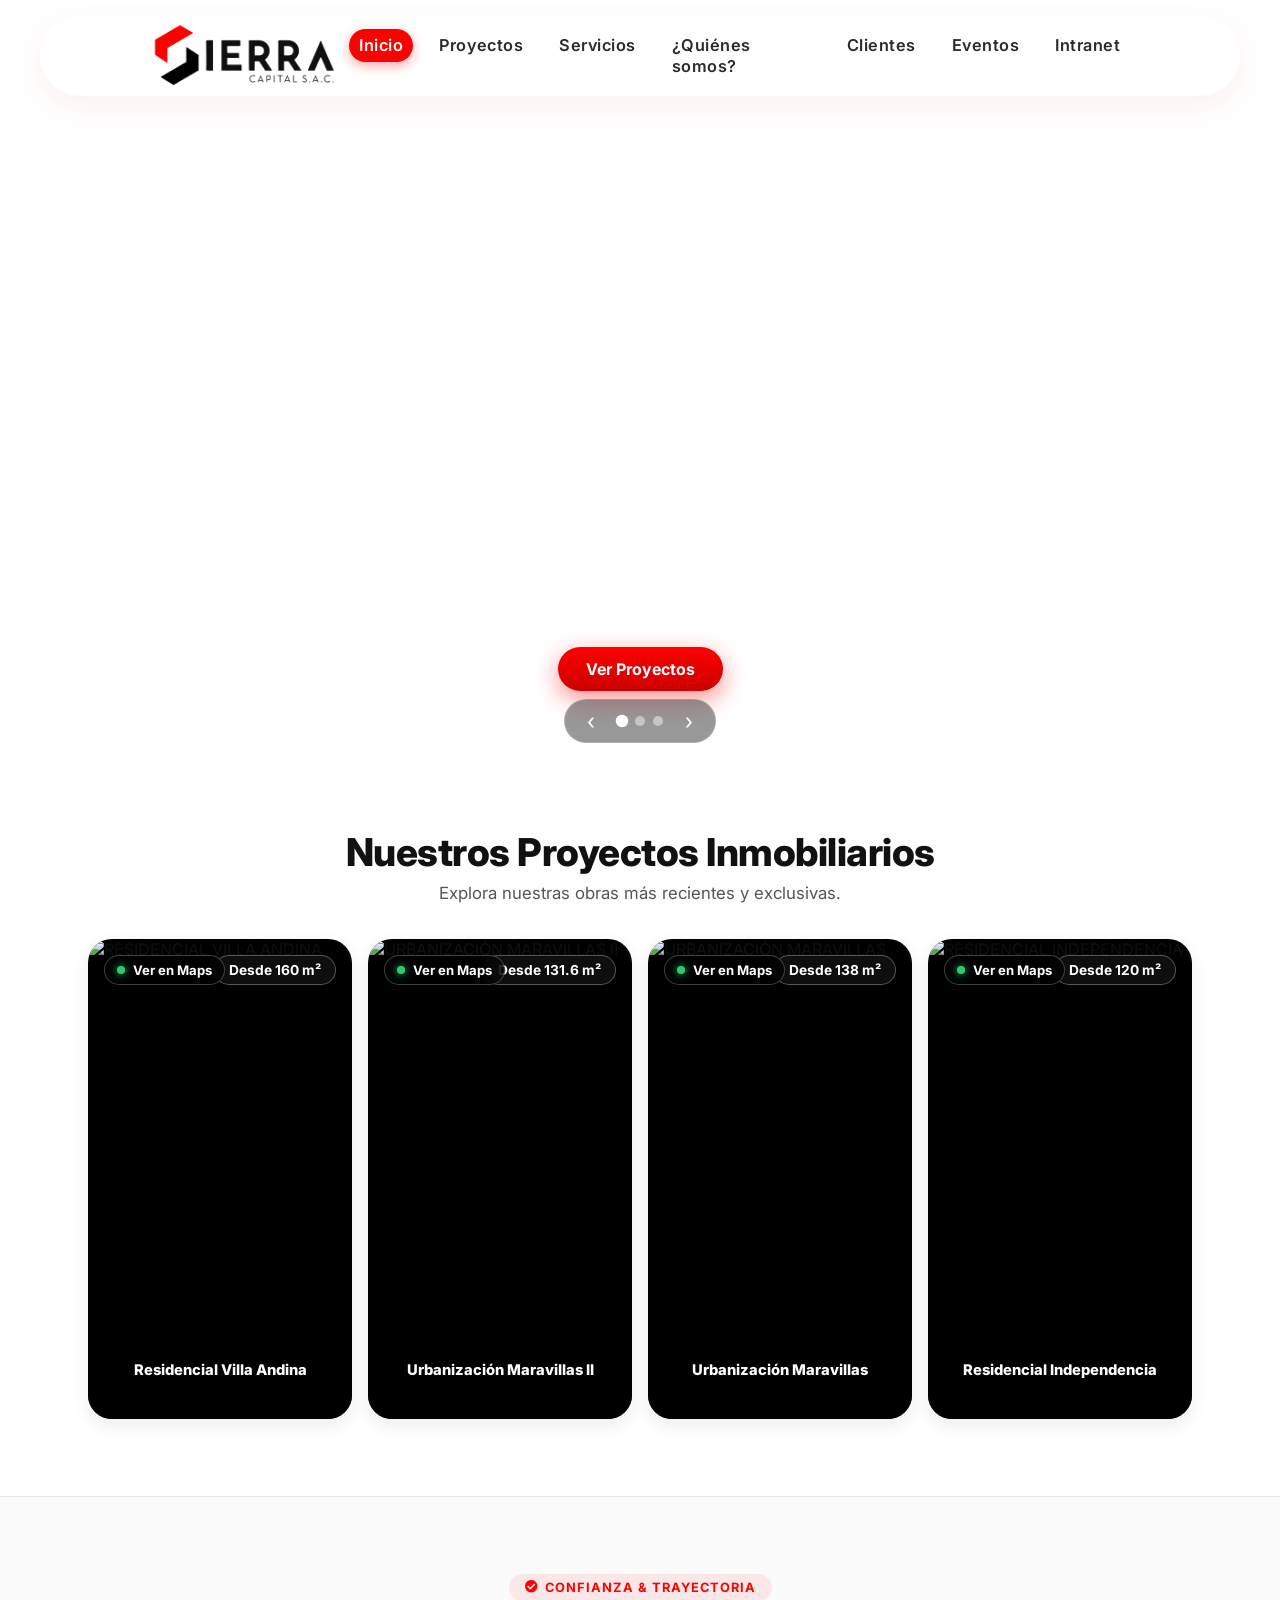
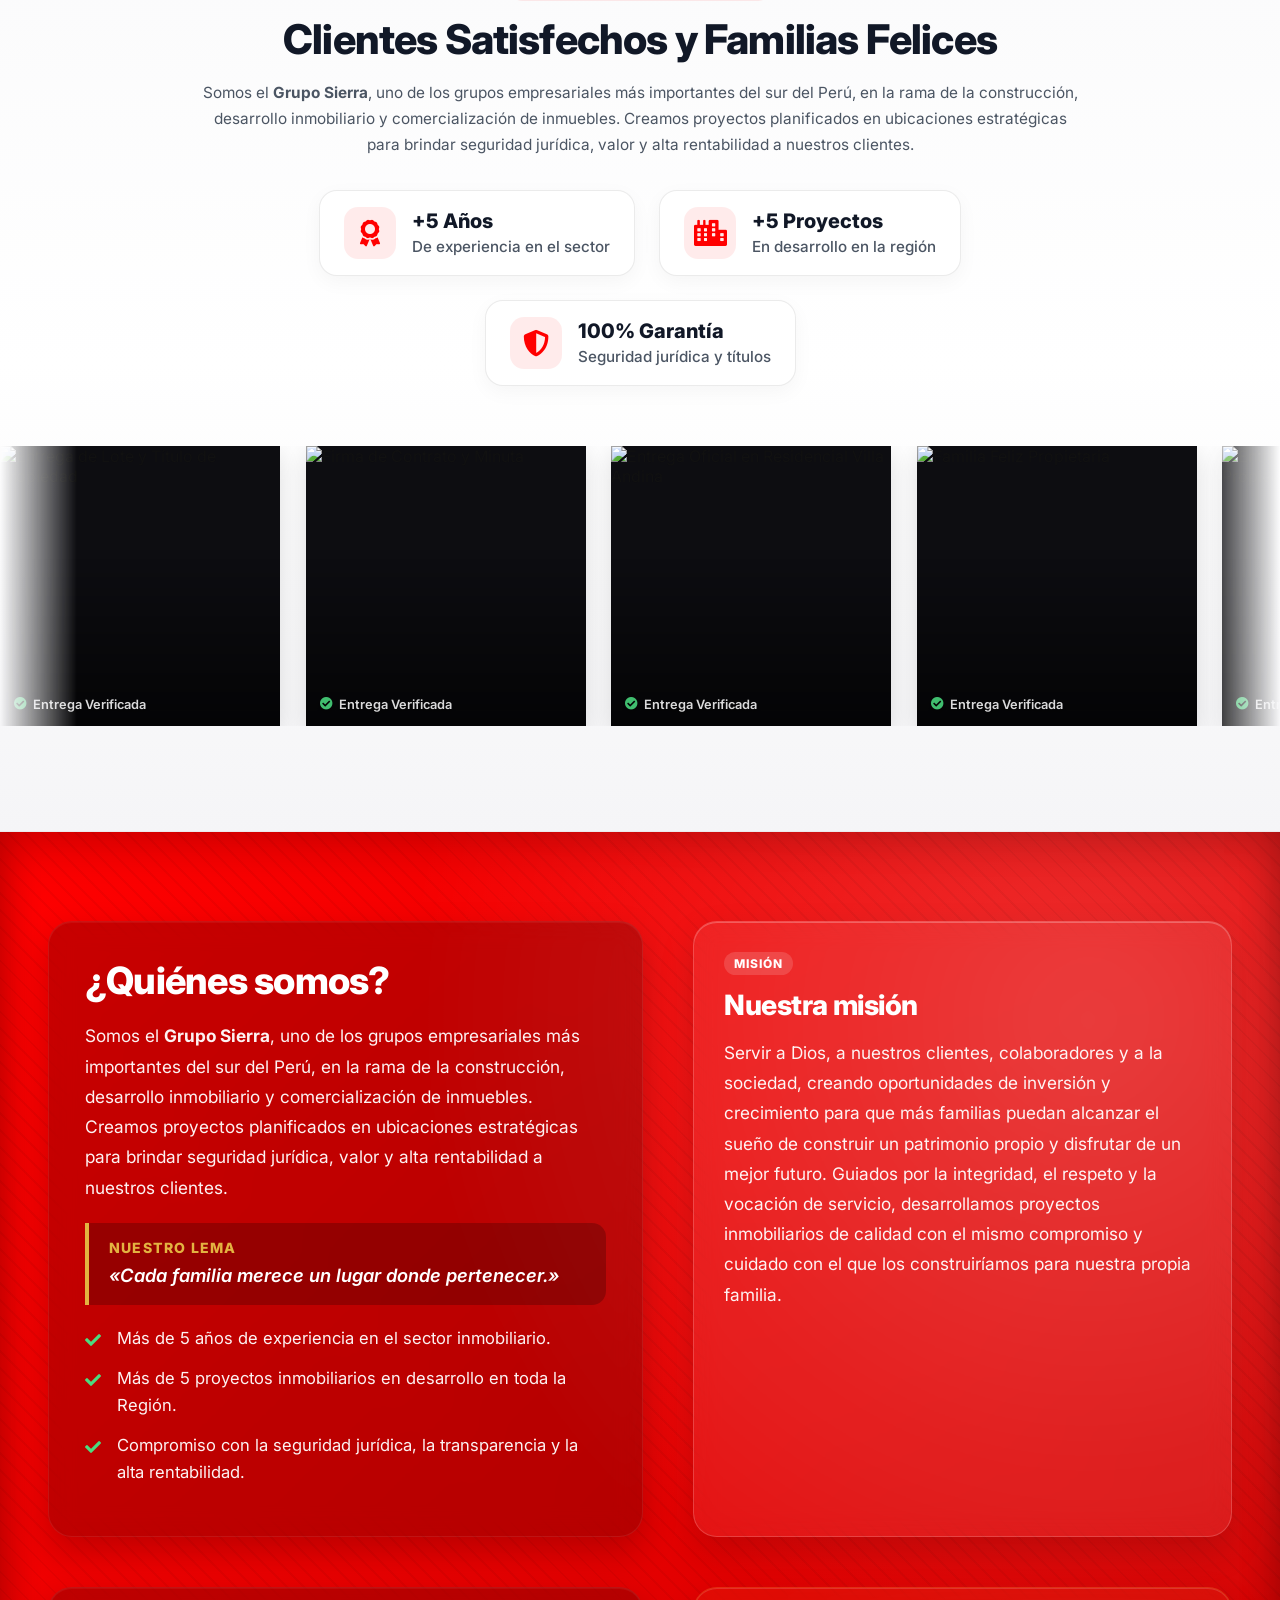
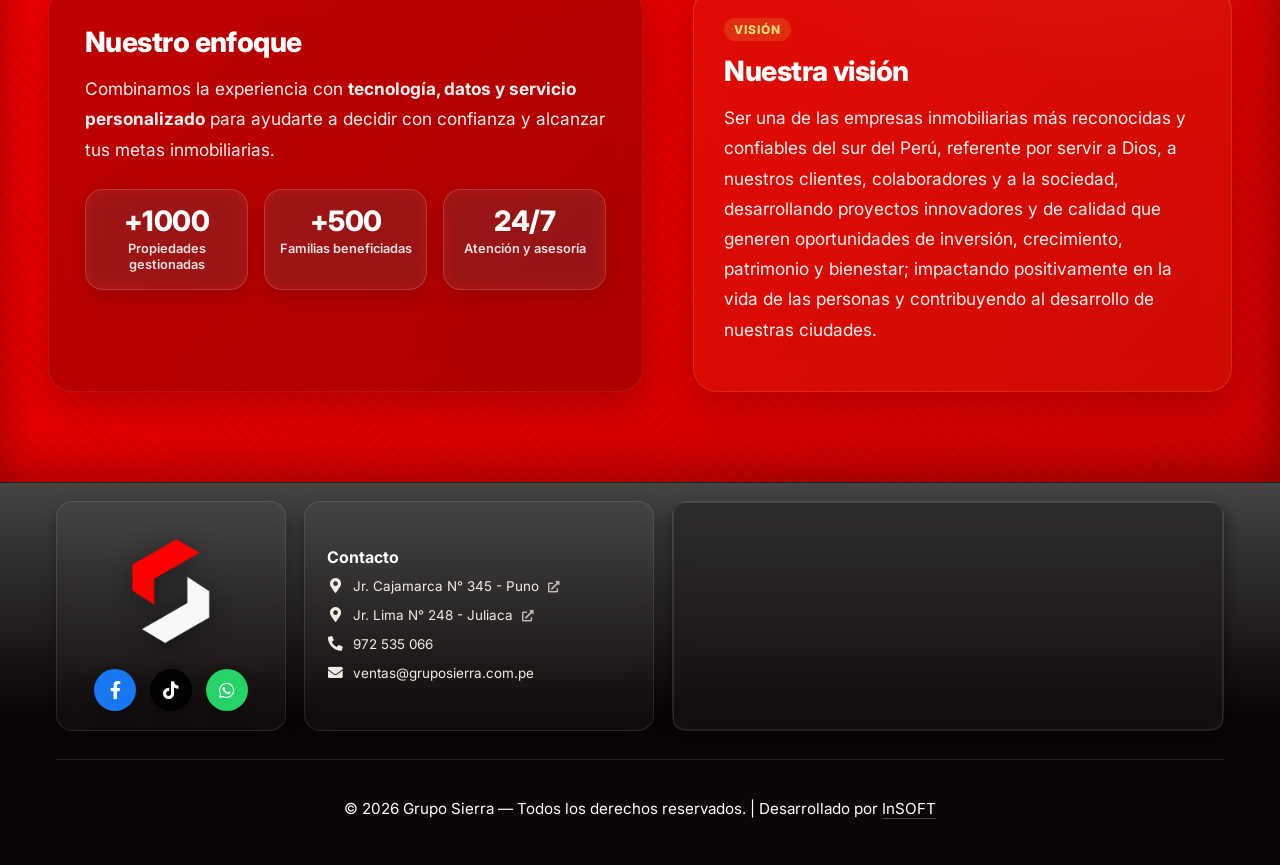
==== commit 0aca13f3: "Ivan" ====
--- a/gruposierra.com.pe/index.html
+++ b/gruposierra.com.pe/index.html
@@ -72,15 +72,15 @@
   <!-- 2) Fondo Principal-->
   <link rel="stylesheet" href="./assets/css/2fondoPrincipal.css?v=5.0" />
   <!-- 3) CSS de  grupoSierra -->
-  <link rel="stylesheet" href="./assets/css/home.css?v=5.0">
-  <script src="./assets/js/home.js?v=5.0" defer></script>
+  <link rel="stylesheet" href="./assets/css/home.css?v=5.6">
+  <script src="./assets/js/home.js?v=5.2" defer></script>
   <!-- 4) CSS de  grupoSierra Proyectos -->
-  <link rel="stylesheet" href="./pages/proyectos/proyectos.css?v=5.0">
+  <link rel="stylesheet" href="./pages/proyectos/proyectos.css?v=5.3">
   <script src="./pages/proyectos/proyectos.js?v=5.0" defer></script>
 
   <!-- 5) Menú y Iconos -->
   <link rel="stylesheet" href="https://cdnjs.cloudflare.com/ajax/libs/font-awesome/5.15.4/css/all.min.css" />
-  <link rel="stylesheet" href="./includes/1menu.css?v=5.0" />
+  <link rel="stylesheet" href="./includes/1menu.css?v=5.1" />
 
 </head>
 
@@ -106,7 +106,7 @@
           <h2 class="gs-hero__title"></h2>
           <p class="gs-hero__lead"></p>
           <div class="gs-cta">
-            <a class="gs-btn gs-btn--red" href="/#proyectos" data-scroll>Ver Proyectos</a>
+            <a class="gs-btn gs-btn--red" href="#proyectos" data-scroll>Ver Proyectos</a>
           </div>
         </div>
       </template>
@@ -152,21 +152,27 @@
           <!-- Badges de Estadísticas y Confianza -->
           <div class="gs-testimonios__badges">
             <div class="gs-tbadge">
-              <i class="fas fa-award gs-tbadge__icon"></i>
+              <div class="gs-tbadge__icon">
+                <i class="fas fa-award"></i>
+              </div>
               <div class="gs-tbadge__content">
                 <strong>+5 Años</strong>
                 <span>De experiencia en el sector</span>
               </div>
             </div>
             <div class="gs-tbadge">
-              <i class="fas fa-city gs-tbadge__icon"></i>
+              <div class="gs-tbadge__icon">
+                <i class="fas fa-city"></i>
+              </div>
               <div class="gs-tbadge__content">
                 <strong>+5 Proyectos</strong>
                 <span>En desarrollo en la región</span>
               </div>
             </div>
             <div class="gs-tbadge">
-              <i class="fas fa-shield-alt gs-tbadge__icon"></i>
+              <div class="gs-tbadge__icon">
+                <i class="fas fa-shield-alt"></i>
+              </div>
               <div class="gs-tbadge__content">
                 <strong>100% Garantía</strong>
                 <span>Seguridad jurídica y títulos</span>
@@ -209,9 +215,9 @@
             <p class="gs-p">
               Somos el <strong>Grupo Sierra</strong>, uno de los grupos empresariales más importantes del sur del Perú, en la rama de la construcción, desarrollo inmobiliario y comercialización de inmuebles. Creamos proyectos planificados en ubicaciones estratégicas para brindar seguridad jurídica, valor y alta rentabilidad a nuestros clientes.
             </p>
-            <div style="margin: 18px 0; padding: 14px 18px; border-left: 3px solid #ff4d4d; background: rgba(255, 77, 77, 0.08); border-radius: 0 12px 12px 0;">
-              <span style="font-size: 0.8rem; font-weight: 700; letter-spacing: 1px; color: #ff8080; text-transform: uppercase; display: block; margin-bottom: 4px;">NUESTRO LEMA</span>
-              <p style="margin: 0; font-size: 1.05rem; font-style: italic; font-weight: 600; color: #ffffff;">
+            <div style="margin: 20px 0; padding: 16px 20px; border-left: 4px solid #E3B341; background: rgba(0, 0, 0, 0.22); border-radius: 0 14px 14px 0;">
+              <span style="font-size: 0.88rem; font-weight: 800; letter-spacing: 1.2px; color: #E3B341; text-transform: uppercase; display: block; margin-bottom: 6px;">NUESTRO LEMA</span>
+              <p style="margin: 0; font-size: 1.15rem; font-style: italic; font-weight: 600; color: #ffffff; line-height: 1.45;">
                 «Cada familia merece un lugar donde pertenecer.»
               </p>
             </div>
@@ -273,11 +279,11 @@
 
   <!-- --------------------------------Todo el Pie de Pagina-------------------------------- -->
   <!-- carga el header -->
-  <script src="./includes/1menu.js?v=5.0"></script>
+  <script src="./includes/1menu.js?v=5.1"></script>
   <!-- Footer -->
   <div id="footer-placeholder"></div>
   <!-- Loader del footer -->
-  <script src="./includes/2pie.js?v=5.0"></script>
+  <script src="./includes/2pie.js?v=5.1"></script>
   <!-- -------------------------------------------------------------------------------------- -->
 
 </body>
--- a/gruposierra.com.pe/assets/css/home.css
+++ b/gruposierra.com.pe/assets/css/home.css
@@ -4,13 +4,14 @@
 ========================================================= */
 
 :root {
-  /* Paleta Corporativa */
+  /* Paleta Corporativa Oficial Grupo Sierra */
   --brand:        #1A1212;
-  --brand-light:  #B51212;
-  --brand-dark:   #800A0A;
+  --brand-red:    #FF0000;
+  --brand-light:  #FF0000;
+  --brand-dark:   #CC0000;
   --gold:         #E3B341;
   --gold-700:     #B08A26;
-  --accent:       #D43C3C;
+  --accent:       #FF0000;
   --text:         #111111;
   --text-muted:   #4B5563;
   --bg:           #FFFFFF;
@@ -127,15 +128,15 @@
 }
 
 .gs-btn--red {
-  background: linear-gradient(180deg, #FF3B30 0%, #C81010 100%);
+  background: linear-gradient(180deg, #FF0000 0%, #CC0000 100%);
   color: #FFFFFF;
-  box-shadow: 0 8px 24px rgba(200, 16, 16, 0.45);
+  box-shadow: 0 8px 24px rgba(255, 0, 0, 0.45);
 }
 
 .gs-btn--red:hover {
   transform: scale(1.05) translateY(-2px);
-  filter: brightness(1.1);
-  box-shadow: 0 12px 30px rgba(200, 16, 16, 0.65);
+  filter: brightness(1.08);
+  box-shadow: 0 12px 30px rgba(255, 0, 0, 0.65);
 }
 
 .gs-hero__controls {
@@ -220,8 +221,8 @@
   align-items: center;
   gap: 6px;
   padding: 6px 16px;
-  background: rgba(181, 18, 18, 0.08);
-  color: #B51212;
+  background: rgba(255, 0, 0, 0.08);
+  color: #FF0000;
   font-size: 0.8rem;
   font-weight: 700;
   letter-spacing: 1px;
@@ -258,10 +259,10 @@
 .gs-tbadge {
   display: flex;
   align-items: center;
-  gap: 14px;
+  gap: 16px;
   background: #FFFFFF;
-  padding: 14px 22px;
-  border-radius: 16px;
+  padding: 16px 24px;
+  border-radius: 18px;
   border: 1px solid rgba(0, 0, 0, 0.08);
   box-shadow: 0 6px 20px rgba(0, 0, 0, 0.04);
   text-align: left;
@@ -270,35 +271,65 @@
 
 .gs-tbadge:hover {
   transform: translateY(-3px);
-  box-shadow: 0 12px 28px rgba(181, 18, 18, 0.08);
-  border-color: rgba(181, 18, 18, 0.25);
+  box-shadow: 0 12px 28px rgba(255, 0, 0, 0.10);
+  border-color: rgba(255, 0, 0, 0.30);
 }
 
 .gs-tbadge__icon {
-  font-size: 1.6rem;
-  color: #B51212;
-  background: rgba(181, 18, 18, 0.08);
-  width: 46px;
-  height: 46px;
-  border-radius: 12px;
-  display: flex;
-  align-items: center;
-  justify-content: center;
+  font-size: 1.65rem;
+  color: #FF0000;
+  background: rgba(255, 0, 0, 0.08);
+  width: 52px;
+  height: 52px;
+  min-width: 52px;
+  min-height: 52px;
+  border-radius: 14px;
+  display: flex !important;
+  align-items: center !important;
+  justify-content: center !important;
+  text-align: center !important;
+  line-height: 1 !important;
   flex-shrink: 0;
+  margin: 0 !important;
+  padding: 0 !important;
+  box-sizing: border-box !important;
+}
+
+.gs-tbadge__icon i,
+.gs-tbadge__icon.fas {
+  display: flex !important;
+  align-items: center !important;
+  justify-content: center !important;
+  margin: 0 !important;
+  padding: 0 !important;
+  line-height: 1 !important;
+  font-size: 1.65rem !important;
+  color: #FF0000 !important;
+  width: 100% !important;
+  height: 100% !important;
+  text-align: center !important;
+}
+
+.gs-tbadge__content {
+  display: flex;
+  flex-direction: column;
+  gap: 3px;
 }
 
 .gs-tbadge__content strong {
   display: block;
-  font-size: 1.12rem;
+  font-size: 1.25rem;
   font-weight: 800;
   color: #111827;
-  line-height: 1.2;
+  line-height: 1.25;
 }
 
 .gs-tbadge__content span {
-  font-size: 0.84rem;
-  color: #6B7280;
+  display: block;
+  font-size: 0.95rem;
+  color: #4B5563;
   font-weight: 500;
+  line-height: 1.35;
 }
 
 /* =========================================================
@@ -343,27 +374,29 @@
   }
 }
 
-/* Tarjeta individual */
+/* Tarjeta individual - Cuadrada */
 .gs-marquee__card {
-  flex: 0 0 320px !important;
-  width: 320px !important;
-  max-width: 320px !important;
-  height: 220px !important;
-  max-height: 220px !important;
-  border-radius: 18px;
+  flex: 0 0 280px !important;
+  width: 280px !important;
+  max-width: 280px !important;
+  height: 280px !important;
+  max-height: 280px !important;
+  border-radius: 0 !important;
   overflow: hidden;
   position: relative;
-  background: #E5E7EB;
+  background: #0D0D11;
   cursor: pointer;
-  box-shadow: 0 8px 24px rgba(0, 0, 0, 0.08);
-  border: 2px solid #FFFFFF;
+  box-shadow: 0 8px 24px rgba(0, 0, 0, 0.12);
+  border: none !important;
+  contain: paint;
   transition: transform 0.4s cubic-bezier(0.25, 1, 0.2, 1), box-shadow 0.4s ease;
 }
 
 .gs-marquee__card:hover,
 .gs-marquee__card:focus-visible {
   transform: translateY(-6px) scale(1.03);
-  box-shadow: 0 18px 35px rgba(0, 0, 0, 0.18), 0 0 0 3px #B51212;
+  box-shadow: 0 18px 35px rgba(0, 0, 0, 0.22), 0 0 0 3px #FF0000;
+  border-radius: 0 !important;
   outline: none;
   z-index: 10;
 }
@@ -373,25 +406,43 @@
   height: 100%;
   position: relative;
   overflow: hidden;
+  contain: paint;
+}
+
+/* Relleno Ambiental Difuminado para fotos verticales y horizontales (Acelerado por GPU) */
+.gs-marquee__ambient {
+  position: absolute;
+  inset: -15px;
+  background-size: cover;
+  background-position: center;
+  filter: blur(16px) brightness(0.65) saturate(1.2);
+  transform: scale(1.15) translateZ(0);
+  will-change: transform;
+  z-index: 1;
+  pointer-events: none;
+  contain: strict;
 }
 
 .gs-marquee__img {
+  position: relative;
+  z-index: 2;
   width: 100% !important;
   height: 100% !important;
   max-width: 100% !important;
   max-height: 100% !important;
-  object-fit: cover !important;
+  object-fit: contain !important;
   display: block !important;
   transition: transform 0.5s ease;
 }
 
 .gs-marquee__card:hover .gs-marquee__img {
-  transform: scale(1.08);
+  transform: scale(1.04);
 }
 
 .gs-marquee__overlay {
   position: absolute;
   inset: 0;
+  z-index: 3;
   background: linear-gradient(180deg, rgba(0, 0, 0, 0) 40%, rgba(0, 0, 0, 0.8) 100%);
   display: flex;
   flex-direction: column;
@@ -411,7 +462,7 @@
   width: 36px;
   height: 36px;
   background: rgba(255, 255, 255, 0.9);
-  color: #B51212;
+  color: #FF0000;
   border-radius: 50%;
   display: flex;
   align-items: center;
@@ -534,8 +585,8 @@
 }
 
 .gs-lightbox__btn-close:hover {
-  background: #B51212;
-  border-color: #B51212;
+  background: #FF0000;
+  border-color: #FF0000;
   transform: scale(1.1);
 }
 
@@ -560,8 +611,8 @@
 }
 
 .gs-lightbox__btn-nav:hover {
-  background: #B51212;
-  border-color: #B51212;
+  background: #FF0000;
+  border-color: #FF0000;
   transform: translateY(-50%) scale(1.1);
 }
 
@@ -569,18 +620,19 @@
 .gs-lightbox__btn-next { right: 24px; }
 
 /* =========================================================
-   3. QUIÉNES SOMOS — BRANDBOOK ROJO GLASSMORFICO
+   3. QUIÉNES SOMOS — BRANDBOOK ROJO OFICIAL GLASSMORFICO
 ========================================================= */
 
 .gs-section.gs-section--quienes {
   color: #ffffff !important;
-  background:
-    radial-gradient(circle at 80% 20%, rgba(255, 255, 255, 0.12), transparent 50%),
-    radial-gradient(circle at 20% 80%, rgba(0, 0, 0, 0.25), transparent 60%),
-    linear-gradient(135deg, #B51212 0%, #800A0A 100%) !important;
+  background-color: #FF0000 !important;
+  background-image:
+    repeating-linear-gradient(45deg, rgba(0, 0, 0, 0.045) 0px, rgba(0, 0, 0, 0.045) 2px, transparent 2px, transparent 12px),
+    radial-gradient(circle at 85% 15%, rgba(255, 255, 255, 0.18), transparent 45%),
+    linear-gradient(135deg, #FF0000 0%, #E60000 50%, #CC0000 100%) !important;
   border-top: none;
   border-bottom: none;
-  box-shadow: inset 0 20px 40px rgba(0,0,0,.25), inset 0 -20px 40px rgba(0,0,0,.3);
+  box-shadow: inset 0 20px 40px rgba(0,0,0,.15), inset 0 -20px 40px rgba(0,0,0,.22);
   position: relative;
   padding-block: clamp(60px, 7vw, 100px);
   margin: 0 !important;
@@ -651,30 +703,48 @@
   border-color: rgba(227, 179, 65, 0.4) !important;
 }
 
-.gs-section.gs-section--quienes .gs-h2,
+.gs-section.gs-section--quienes .gs-h2 {
+  color: #FFFFFF !important;
+  font-size: clamp(1.65rem, 3.5vw, 2.35rem) !important;
+  font-weight: 800;
+  letter-spacing: -0.02em;
+  line-height: 1.25;
+  margin: 0 0 16px 0 !important;
+}
+
 .gs-section.gs-section--quienes .gs-h3 {
   color: #FFFFFF !important;
+  font-size: clamp(1.35rem, 2.6vw, 1.75rem) !important;
   font-weight: 800;
   letter-spacing: -0.02em;
-}
-
-.gs-section.gs-section--quienes .gs-p,
+  line-height: 1.3;
+  margin: 0 0 14px 0 !important;
+}
+
+.gs-section.gs-section--quienes .gs-p {
+  color: rgba(255, 255, 255, 0.95) !important;
+  font-size: clamp(1.02rem, 1.35vw, 1.12rem) !important;
+  line-height: 1.75;
+  margin: 0 0 16px 0;
+}
+
 .gs-section.gs-section--quienes .gs-list {
-  color: rgba(255, 255, 255, 0.9) !important;
-  line-height: 1.65;
+  color: rgba(255, 255, 255, 0.95) !important;
+  line-height: 1.7;
 }
 
 .gs-section.gs-section--quienes .gs-list--check {
   list-style: none;
   padding: 0;
-  margin: 16px 0 0 0;
+  margin: 20px 0 0 0;
 }
 
 .gs-section.gs-section--quienes .gs-list--check li {
   position: relative;
-  padding-left: 28px;
-  margin-bottom: 10px;
-  font-size: 0.95rem;
+  padding-left: 32px;
+  margin-bottom: 14px;
+  font-size: 1.04rem !important;
+  line-height: 1.6;
 }
 
 .gs-section.gs-section--quienes .gs-list--check li::before {
@@ -683,9 +753,9 @@
   font-weight: 900;
   position: absolute;
   left: 0;
-  top: 2px;
+  top: 3px;
   color: #4ADE80;
-  font-size: 0.9rem;
+  font-size: 1rem;
 }
 
 .gs-section.gs-section--quienes .qs-right-col {
@@ -795,9 +865,27 @@
   .gs-testimonios__badges {
     flex-direction: column;
     align-items: stretch;
+    gap: 14px;
   }
   .gs-tbadge {
     width: 100%;
+    padding: 16px 20px;
+    gap: 16px;
+    border-radius: 18px;
+  }
+  .gs-tbadge__icon {
+    width: 54px;
+    height: 54px;
+    min-width: 54px;
+    min-height: 54px;
+    font-size: 1.7rem;
+    border-radius: 15px;
+  }
+  .gs-tbadge__content strong {
+    font-size: 1.28rem;
+  }
+  .gs-tbadge__content span {
+    font-size: 0.96rem;
   }
   .gs-marquee-wrapper {
     padding: 10px 0 20px;
@@ -807,12 +895,13 @@
     animation-duration: 28s;
   }
   .gs-marquee__card {
-    flex: 0 0 clamp(285px, 82vw, 340px) !important;
-    width: clamp(285px, 82vw, 340px) !important;
+    flex: 0 0 clamp(260px, 75vw, 300px) !important;
+    width: clamp(260px, 75vw, 300px) !important;
     max-width: 88vw !important;
-    height: clamp(205px, 60vw, 245px) !important;
-    max-height: 245px !important;
-    border-radius: 20px;
+    height: clamp(260px, 75vw, 300px) !important;
+    max-height: 300px !important;
+    border-radius: 0 !important;
+    border: none !important;
     box-shadow: 0 12px 28px rgba(0, 0, 0, 0.15);
   }
   .gs-marquee__caption {
@@ -831,4 +920,23 @@
   .gs-lightbox__btn-prev { left: 10px; }
   .gs-lightbox__btn-next { right: 10px; }
   .gs-lightbox__btn-close { top: 16px; right: 16px; width: 42px; height: 42px; }
-}
+
+  /* Ajuste de tipografía en Quiénes Somos para móviles */
+  .gs-section.gs-section--quienes .gs-h2 {
+    font-size: 1.85rem !important;
+    line-height: 1.25 !important;
+    margin-bottom: 14px !important;
+  }
+  .gs-section.gs-section--quienes .gs-h3 {
+    font-size: 1.45rem !important;
+    margin-bottom: 12px !important;
+  }
+  .gs-section.gs-section--quienes .gs-p {
+    font-size: 1.05rem !important;
+    line-height: 1.72 !important;
+  }
+  .gs-section.gs-section--quienes .gs-list--check li {
+    font-size: 1.04rem !important;
+    line-height: 1.55 !important;
+  }
+}
--- a/gruposierra.com.pe/pages/proyectos/proyectos.css
+++ b/gruposierra.com.pe/pages/proyectos/proyectos.css
@@ -8,7 +8,7 @@
 
 /* ===== 1) Variables del Sistema */
 :root {
-  --p-red: #C41616;
+  --p-red: #FF0000;
   --p-border: rgba(255, 255, 255, 0.15);
   --p-shadow: 0 12px 36px rgba(0, 0, 0, 0.15);
 }
@@ -244,7 +244,7 @@
     content: "\f3c5";
     font-family: "Font Awesome 5 Free";
     font-weight: 900;
-    color: #ff3b30;
+    color: #FF0000;
   }
 
   /* Footer: Precio + CTA */
@@ -254,7 +254,7 @@
     display: flex !important;
     justify-content: space-between !important;
     align-items: center !important;
-    width: 100% !important;
+    margin-top: auto !important;
   }
   .proy-price {
     display: flex !important;
@@ -262,10 +262,11 @@
     gap: 2px !important;
   }
   .proy-price small {
+    display: block !important;
     font-size: 0.72rem !important;
-    color: rgba(255, 255, 255, 0.6) !important;
     text-transform: uppercase !important;
-    letter-spacing: 0.5px !important;
+    letter-spacing: 0.8px !important;
+    color: rgba(255, 255, 255, 0.75) !important;
   }
   .proy-price strong {
     font-size: 1.25rem !important;
@@ -275,14 +276,14 @@
 
   /* Botón Ver Proyecto */
   .proy-cta {
-    background: #ff3b30 !important;
+    background: #FF0000 !important;
     color: #ffffff !important;
     padding: 8px 18px !important;
     border-radius: 99px !important;
     font-size: 0.82rem !important;
     font-weight: 700 !important;
     text-decoration: none !important;
-    box-shadow: 0 4px 12px rgba(255, 59, 48, 0.2) !important;
+    box-shadow: 0 4px 14px rgba(255, 0, 0, 0.35) !important;
     transition: all 0.25s ease !important;
     display: inline-block !important;
   }
@@ -347,62 +348,83 @@
     left: 0 !important;
     right: 0 !important;
     z-index: 2 !important;
-    padding: 20px !important;
+    padding: 18px !important;
     display: flex !important;
     flex-direction: column !important;
-    gap: 6px !important;
+    gap: 4px !important;
     background: transparent !important;
+    box-sizing: border-box !important;
   }
 
   .proy-titlebar {
     color: #ffffff !important;
     font-weight: 800 !important;
     font-size: 1.25rem !important;
+    line-height: 1.25 !important;
+    margin: 0 !important;
     white-space: normal !important;
     text-shadow: 0 1px 3px rgba(0,0,0,0.5);
   }
 
   .proyecto-ubicacion {
-    color: rgba(255, 255, 255, 0.8) !important;
+    margin: 0 !important;
+    color: rgba(255, 255, 255, 0.85) !important;
     font-size: 0.88rem !important;
+    line-height: 1.3 !important;
     display: flex !important;
     align-items: center !important;
-    gap: 4px !important;
+    gap: 5px !important;
   }
   .proyecto-ubicacion::before {
     content: "\f3c5";
     font-family: "Font Awesome 5 Free";
     font-weight: 900;
-    color: #ff3b30;
+    color: #FF0000;
   }
 
   .proy-footer {
     display: flex !important;
     justify-content: space-between !important;
-    align-items: center !important;
+    align-items: flex-end !important;
+    margin-top: 8px !important;
     padding-top: 10px !important;
     border-top: 1px solid rgba(255,255,255,0.12) !important;
+    width: 100% !important;
+    box-sizing: border-box !important;
   }
   .proy-price {
     display: flex !important;
     flex-direction: column !important;
+    gap: 2px !important;
   }
   .proy-price small {
-    font-size: 0.68rem !important;
-    color: rgba(255,255,255,0.6) !important;
+    font-size: 0.72rem !important;
+    color: rgba(255,255,255,0.7) !important;
+    text-transform: uppercase !important;
+    letter-spacing: 0.4px !important;
   }
   .proy-price strong {
-    font-size: 1.2rem !important;
-    color: #ff3b30 !important;
+    font-size: 1.25rem !important;
+    color: #ffffff !important;
+    font-weight: 800 !important;
+    line-height: 1.2 !important;
+    text-shadow: 0 1px 3px rgba(0,0,0,0.6);
   }
   .proy-cta {
-    background: #ff3b30 !important;
+    background: #FF0000 !important;
     color: #ffffff !important;
-    padding: 6px 14px !important;
+    padding: 9px 18px !important;
     border-radius: 99px !important;
-    font-size: 0.8rem !important;
+    font-size: 0.88rem !important;
     font-weight: 700 !important;
     text-decoration: none !important;
+    white-space: nowrap !important;
+    display: inline-flex !important;
+    align-items: center !important;
+    justify-content: center !important;
+    box-shadow: 0 4px 14px rgba(255, 0, 0, 0.40) !important;
+    transition: all 0.25s ease !important;
+    margin: 0 !important;
   }
 }
 
@@ -544,5 +566,5 @@
 .proyectos-grid:hover .proyecto-card:hover {
   border: none !important;
   outline: none !important;
-  box-shadow: 0 0 0 2px #D43C3C, 0 12px 28px rgba(212, 60, 60, 0.25) !important;
-}
+  box-shadow: 0 0 0 2px #FF0000, 0 12px 28px rgba(255, 0, 0, 0.30) !important;
+}
--- a/gruposierra.com.pe/includes/1menu.css
+++ b/gruposierra.com.pe/includes/1menu.css
@@ -520,21 +520,21 @@
 }
 .gs-nav__link:hover,
 .gs-nav__link:focus-visible{
-  background: rgba(212, 60, 60, 0.06) !important;
-  color: #D43C3C !important;
+  background: rgba(255, 0, 0, 0.08) !important;
+  color: #FF0000 !important;
   box-shadow: none !important;
   transform: translateY(-1px) !important;
 }
 
 /* Activo/seleccionado: botón de cristal rojo corporativo */
 .gs-nav__link.is-active{
-  background: #D43C3C !important;
+  background: #FF0000 !important;
   color: #ffffff !important;
-  box-shadow: 0 4px 12px rgba(212, 60, 60, 0.30) !important;
+  box-shadow: 0 4px 12px rgba(255, 0, 0, 0.35) !important;
   font-weight: 700 !important;
 }
 .gs-nav__link.is-active:hover{
-  background: #ff3b30 !important;
+  background: #D60000 !important;
 }
 
 /* Móvil/Tablet: mismo comportamiento usando rojo corporativo */
@@ -543,18 +543,18 @@
 
   .gs-nav__link:hover,
   .gs-nav__link:focus-visible{
-    background: rgba(212, 60, 60, 0.06) !important;
-    color: #D43C3C !important;
+    background: rgba(255, 0, 0, 0.08) !important;
+    color: #FF0000 !important;
     box-shadow: none !important;
   }
 
   .gs-nav__link.is-active{
-    background: #D43C3C !important;
+    background: #FF0000 !important;
     color: #ffffff !important;
-    box-shadow: 0 4px 12px rgba(212, 60, 60, 0.3) !important;
-  }
-
-  .gs-nav__link:hover{ color:#D43C3C !important; }
+    box-shadow: 0 4px 12px rgba(255, 0, 0, 0.35) !important;
+  }
+
+  .gs-nav__link:hover{ color:#FF0000 !important; }
 }
 
 /* Fallback inmediato: si JS aún no fijó el alto, usa 80px */
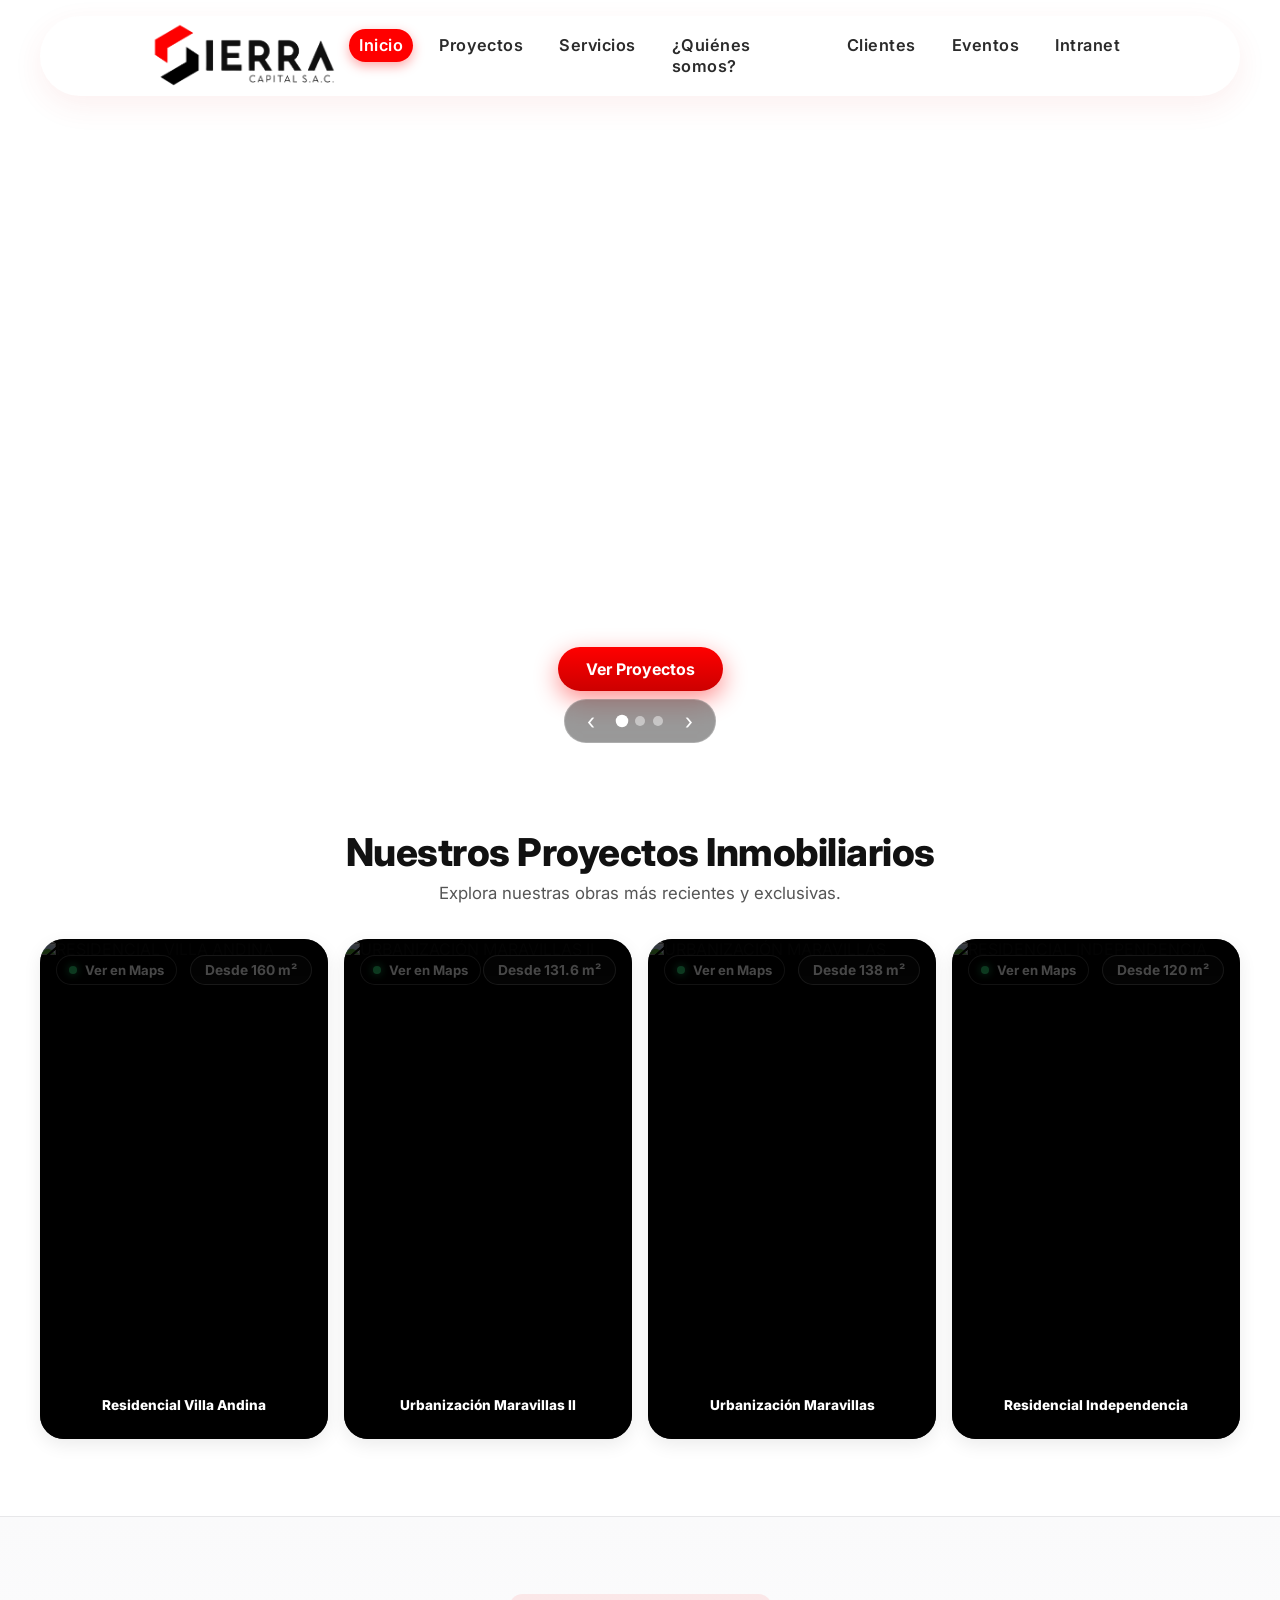
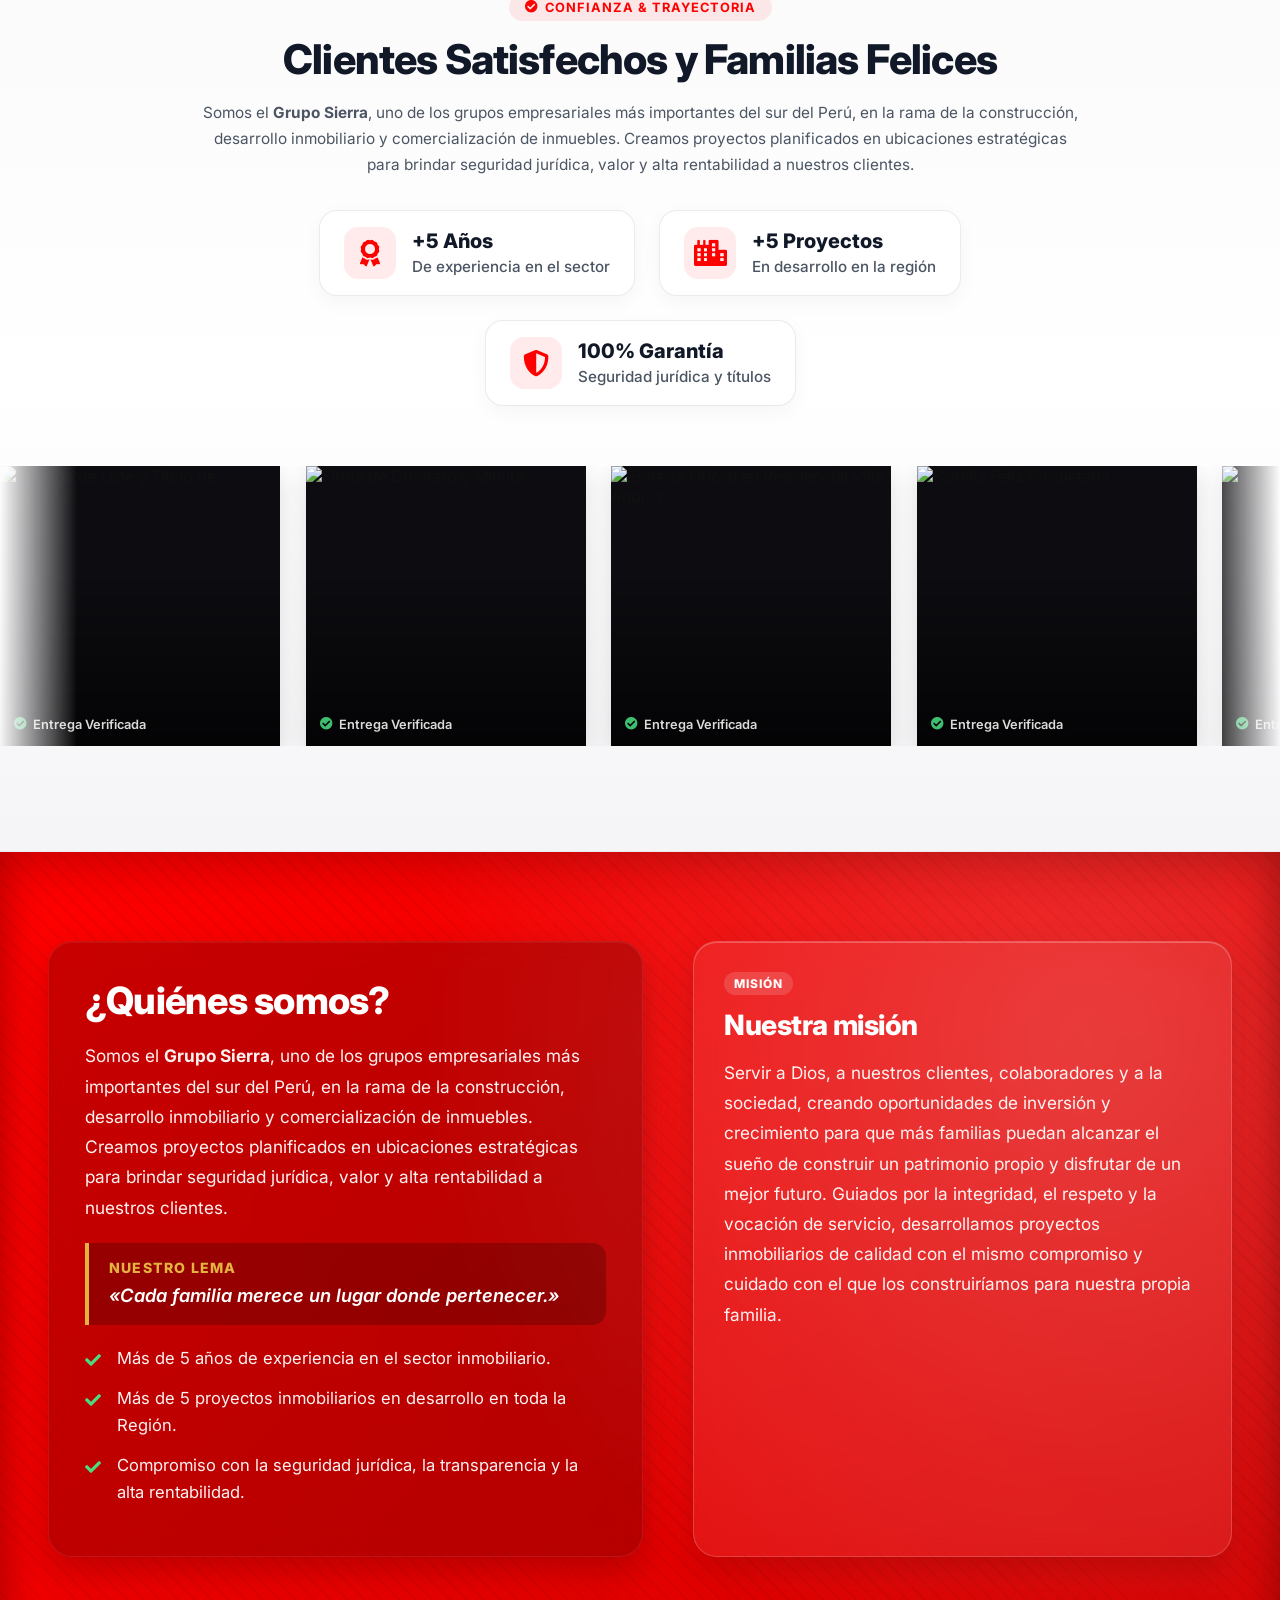
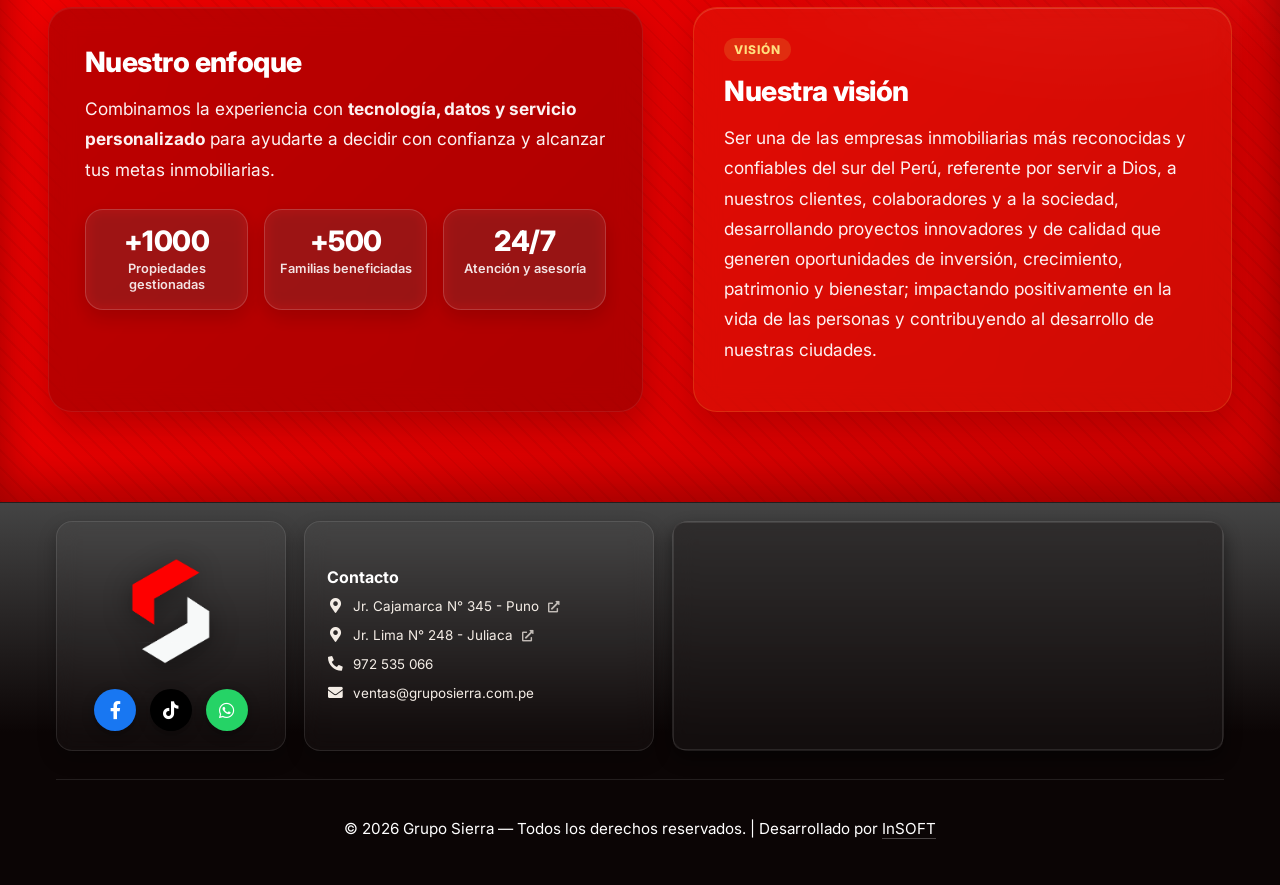
==== commit b723e18c: "ivan" ====
--- a/gruposierra.com.pe/index.html
+++ b/gruposierra.com.pe/index.html
@@ -75,7 +75,7 @@
   <link rel="stylesheet" href="./assets/css/home.css?v=5.6">
   <script src="./assets/js/home.js?v=5.2" defer></script>
   <!-- 4) CSS de  grupoSierra Proyectos -->
-  <link rel="stylesheet" href="./pages/proyectos/proyectos.css?v=5.3">
+  <link rel="stylesheet" href="./pages/proyectos/proyectos.css?v=5.4">
   <script src="./pages/proyectos/proyectos.js?v=5.0" defer></script>
 
   <!-- 5) Menú y Iconos -->
--- a/gruposierra.com.pe/pages/proyectos/proyectos.css
+++ b/gruposierra.com.pe/pages/proyectos/proyectos.css
@@ -69,12 +69,12 @@
     display: flex !important;
     flex-direction: row !important;
     align-items: stretch !important;
-    height: 480px !important;            /* Altura fija premium */
+    height: 500px !important;            /* Altura fija premium proporcionada */
     gap: 16px !important;
     width: 100% !important;
     max-width: none !important;
     margin: 0 auto !important;
-    padding: 0 clamp(20px, 4vw, 48px) !important;
+    padding: 0 !important;
     box-sizing: border-box;
   }
 
@@ -121,14 +121,15 @@
     width: 100% !important;
     height: 100% !important;
     object-fit: cover !important;
+    object-position: center center !important;
     display: block !important;
     transition: transform 0.6s cubic-bezier(0.25, 1, 0.2, 1) !important;
   }
   .proyecto-card:hover .proyecto-img {
-    transform: scale(1.05) !important;
-  }
-
-  /* Degradado oscuro elegante (reemplaza el bloque negro sólido de la mitad) */
+    transform: scale(1.04) !important;
+  }
+
+  /* Degradado oscuro elegante de contraste */
   .proyecto-card::after {
     content: "" !important;
     position: absolute !important;
@@ -136,8 +137,8 @@
     background: linear-gradient(
       to top,
       rgba(0, 0, 0, 0.92) 0%,
-      rgba(0, 0, 0, 0.55) 45%,
-      rgba(0, 0, 0, 0) 80%
+      rgba(0, 0, 0, 0.50) 45%,
+      rgba(0, 0, 0, 0.75) 100%
     ) !important;
     z-index: 1 !important;
     pointer-events: none !important;
@@ -150,16 +151,21 @@
     left: 0 !important;
     right: 0 !important;
     z-index: 2 !important;
-    padding: 24px !important;
+    padding: 18px 20px !important;
     display: flex !important;
     flex-direction: column !important;
-    align-items: center !important; /* Centrar contenidos horizontalmente */
-    gap: 8px !important;
+    gap: 4px !important;
     box-sizing: border-box !important;
-    background: transparent !important; /* Totalmente transparente para ver la imagen detrás */
-  }
-
-  /* Título: Siempre visible, forzado a una sola fila, centrado */
+    background: transparent !important;
+  }
+
+  /* Tarjeta Expandida: padding y espaciado idéntico al responsivo móvil */
+  .proyecto-card:hover .proyecto-body {
+    padding: 18px 20px !important;
+    gap: 4px !important;
+  }
+
+  /* Título: En estado contraído */
   .proy-titlebar {
     margin: 0 !important;
     padding: 0 !important;
@@ -167,34 +173,38 @@
     border: none !important;
     color: #ffffff !important;
     font-weight: 800 !important;
-    text-align: center !important; /* Centrar texto */
-    font-size: clamp(0.9rem, 1.15vw, 1.25rem) !important; /* Fluido para mantenerse en una sola fila en PC */
-    white-space: nowrap !important;     /* Forzar una sola fila */
+    text-align: center !important;
+    font-size: clamp(0.85rem, 1vw, 1.15rem) !important;
+    white-space: nowrap !important;
     overflow: hidden !important;
-    text-overflow: clip !important;
-    width: 100% !important;
-    text-shadow: 0 2px 4px rgba(0, 0, 0, 0.6) !important;
+    text-overflow: ellipsis !important;
+    width: 100% !important;
+    text-shadow: 0 1px 3px rgba(0, 0, 0, 0.6) !important;
     transition: font-size 0.3s cubic-bezier(0.25, 0.8, 0.25, 1), color 0.25s ease !important;
   }
-  
-  /* Cuando el listado se encuentra en hover: las tarjetas que NO están en hover (se encogen) reducen su tipografía */
+
+  /* En hover de la grilla: tarjetas contraídas */
   .proyectos-grid:hover .proyecto-card:not(:hover) .proy-titlebar {
     font-size: clamp(0.72rem, 0.8vw, 0.88rem) !important;
+    text-align: center !important;
     white-space: nowrap !important;
-    text-overflow: clip !important;
+    text-overflow: ellipsis !important;
     overflow: hidden !important;
   }
-  
-  /* La tarjeta que SÍ está en hover (se expande) mantiene su tipografía grande y centrada */
+
+  /* Tarjeta que SÍ está en hover: alineación izquierda y tipografía como en móvil */
   .proyecto-card:hover .proy-titlebar {
-    color: #ffffff !important;           /* Blanco al expandir */
-    font-size: clamp(1.15rem, 1.5vw, 1.45rem) !important;
-    white-space: nowrap !important;
-    overflow: hidden !important;
-    text-overflow: clip !important;
-  }
-
-  /* Ocultar y colapsar elementos informativos por defecto en contraído para bajar el título */
+    color: #ffffff !important;
+    font-size: 1.25rem !important;
+    line-height: 1.25 !important;
+    margin: 0 !important;
+    text-align: left !important;
+    white-space: normal !important;
+    overflow: visible !important;
+    text-shadow: 0 1px 3px rgba(0, 0, 0, 0.6) !important;
+  }
+
+  /* Ocultar elementos informativos por defecto en tarjetas contraídas */
   .proyecto-card .proyecto-ubicacion,
   .proyecto-card .proy-footer {
     opacity: 0 !important;
@@ -208,37 +218,22 @@
     pointer-events: none !important;
   }
 
-  /* Revelar y expandir con delay al pasar el cursor */
+  /* Revelar ubicación alineada a la izquierda */
   .proyecto-card:hover .proyecto-ubicacion {
     opacity: 1 !important;
     max-height: 40px !important;
-    margin-top: 4px !important;
+    margin: 0 !important;
+    color: rgba(255, 255, 255, 0.85) !important;
+    font-size: 0.88rem !important;
+    line-height: 1.3 !important;
+    display: flex !important;
+    align-items: center !important;
+    justify-content: flex-start !important;
+    text-align: left !important;
+    gap: 5px !important;
     transform: translateY(0) !important;
     pointer-events: auto !important;
     transition-delay: 0.1s !important;
-  }
-  .proyecto-card:hover .proy-footer {
-    opacity: 1 !important;
-    max-height: 80px !important;
-    margin-top: 8px !important;
-    padding-top: 12px !important;
-    border-top: 1px solid rgba(255, 255, 255, 0.12) !important;
-    transform: translateY(0) !important;
-    pointer-events: auto !important;
-    transition-delay: 0.15s !important;
-  }
-
-  /* Dirección flotante */
-  .proyecto-ubicacion {
-    margin: 0 0 4px 0 !important;
-    font-size: 0.88rem !important;
-    color: rgba(255, 255, 255, 0.85) !important;
-    text-shadow: 0 1px 2px rgba(0, 0, 0, 0.4) !important;
-    text-align: center !important;
-    display: flex !important;
-    align-items: center !important;
-    justify-content: center !important; /* Centrado del pin e icono */
-    gap: 6px !important;
   }
   .proyecto-ubicacion::before {
     content: "\f3c5";
@@ -247,159 +242,33 @@
     color: #FF0000;
   }
 
-  /* Footer: Precio + CTA */
-  .proy-footer {
-    padding-top: 12px !important;
-    border-top: 1px solid rgba(255, 255, 255, 0.12) !important;
-    display: flex !important;
-    justify-content: space-between !important;
-    align-items: center !important;
-    margin-top: auto !important;
-  }
-  .proy-price {
-    display: flex !important;
-    flex-direction: column !important;
-    gap: 2px !important;
-  }
-  .proy-price small {
-    display: block !important;
-    font-size: 0.72rem !important;
-    text-transform: uppercase !important;
-    letter-spacing: 0.8px !important;
-    color: rgba(255, 255, 255, 0.75) !important;
-  }
-  .proy-price strong {
-    font-size: 1.25rem !important;
-    color: #ffffff !important;           /* Monto en blanco */
-    font-weight: 800 !important;
-  }
-
-  /* Botón Ver Proyecto */
-  .proy-cta {
-    background: #FF0000 !important;
-    color: #ffffff !important;
-    padding: 8px 18px !important;
-    border-radius: 99px !important;
-    font-size: 0.82rem !important;
-    font-weight: 700 !important;
-    text-decoration: none !important;
-    box-shadow: 0 4px 14px rgba(255, 0, 0, 0.35) !important;
-    transition: all 0.25s ease !important;
-    display: inline-block !important;
-  }
-  .proy-cta:hover {
-    background: #ffffff !important;
-    color: #000000 !important;
-    box-shadow: 0 6px 16px rgba(255, 255, 255, 0.3) !important;
-    transform: translateY(-1px) !important;
-  }
-}
-
-/* ===== 4) ESTRUCTURA RESPONSIVA: MÓVIL/TABLET (max-width: 767px) */
-@media (max-width: 767px) {
-  .proyectos-grid {
-    display: grid !important;
-    grid-template-columns: 1fr !important;
-    gap: 24px !important;
-    height: auto !important;
-    width: 100% !important;
-    padding: 0 !important;
-  }
-
-  .proyecto-card {
-    position: relative;
-    display: block !important;
-    height: 380px !important;
-    border-radius: 20px !important;
-    overflow: hidden !important;
-    box-shadow: var(--p-shadow) !important;
-    background: #000000 !important;
-    width: 100% !important;
-    max-width: 390px !important;
-    margin: 0 auto !important;
-    isolation: isolate;
-  }
-
-  .proyecto-card::after {
-    content: "" !important;
-    position: absolute !important;
-    inset: 0 !important;
-    background: linear-gradient(to top, rgba(0, 0, 0, 0.9) 0%, rgba(0, 0, 0, 0.4) 50%, rgba(0, 0, 0, 0) 100%) !important;
-    z-index: 1 !important;
-  }
-
-  .proyecto-media {
-    position: absolute !important;
-    inset: 0 !important;
-    width: 100% !important;
-    height: 100% !important;
-    z-index: 0 !important;
-  }
-  .proyecto-img {
-    width: 100% !important;
-    height: 100% !important;
-    object-fit: cover !important;
-    display: block !important;
-  }
-
-  .proyecto-body {
-    position: absolute !important;
-    bottom: 0 !important;
-    left: 0 !important;
-    right: 0 !important;
-    z-index: 2 !important;
-    padding: 18px !important;
-    display: flex !important;
-    flex-direction: column !important;
-    gap: 4px !important;
-    background: transparent !important;
-    box-sizing: border-box !important;
-  }
-
-  .proy-titlebar {
-    color: #ffffff !important;
-    font-weight: 800 !important;
-    font-size: 1.25rem !important;
-    line-height: 1.25 !important;
-    margin: 0 !important;
-    white-space: normal !important;
-    text-shadow: 0 1px 3px rgba(0,0,0,0.5);
-  }
-
-  .proyecto-ubicacion {
-    margin: 0 !important;
-    color: rgba(255, 255, 255, 0.85) !important;
-    font-size: 0.88rem !important;
-    line-height: 1.3 !important;
-    display: flex !important;
-    align-items: center !important;
-    gap: 5px !important;
-  }
-  .proyecto-ubicacion::before {
-    content: "\f3c5";
-    font-family: "Font Awesome 5 Free";
-    font-weight: 900;
-    color: #FF0000;
-  }
-
-  .proy-footer {
+  /* Footer en Tarjeta Expandida: 100% de ancho, precio a la izquierda, botón a la derecha */
+  .proyecto-card:hover .proy-footer {
+    opacity: 1 !important;
+    max-height: 80px !important;
     display: flex !important;
     justify-content: space-between !important;
     align-items: flex-end !important;
     margin-top: 8px !important;
     padding-top: 10px !important;
-    border-top: 1px solid rgba(255,255,255,0.12) !important;
+    border-top: 1px solid rgba(255, 255, 255, 0.12) !important;
     width: 100% !important;
     box-sizing: border-box !important;
-  }
+    transform: translateY(0) !important;
+    pointer-events: auto !important;
+    transition-delay: 0.15s !important;
+  }
+
   .proy-price {
     display: flex !important;
     flex-direction: column !important;
     gap: 2px !important;
+    text-align: left !important;
   }
   .proy-price small {
+    display: block !important;
     font-size: 0.72rem !important;
-    color: rgba(255,255,255,0.7) !important;
+    color: rgba(255, 255, 255, 0.7) !important;
     text-transform: uppercase !important;
     letter-spacing: 0.4px !important;
   }
@@ -408,8 +277,10 @@
     color: #ffffff !important;
     font-weight: 800 !important;
     line-height: 1.2 !important;
-    text-shadow: 0 1px 3px rgba(0,0,0,0.6);
-  }
+    text-shadow: 0 1px 3px rgba(0, 0, 0, 0.6) !important;
+  }
+
+  /* Botón Ver Proyecto (estilo idéntico a móvil) */
   .proy-cta {
     background: #FF0000 !important;
     color: #ffffff !important;
@@ -426,6 +297,145 @@
     transition: all 0.25s ease !important;
     margin: 0 !important;
   }
+  .proy-cta:hover {
+    background: #ffffff !important;
+    color: #000000 !important;
+    box-shadow: 0 6px 16px rgba(255, 255, 255, 0.3) !important;
+    transform: translateY(-1px) !important;
+  }
+}
+
+/* ===== 4) ESTRUCTURA RESPONSIVA: MÓVIL/TABLET (max-width: 767px) */
+@media (max-width: 767px) {
+  .proyectos-grid {
+    display: grid !important;
+    grid-template-columns: 1fr !important;
+    gap: 24px !important;
+    height: auto !important;
+    width: 100% !important;
+    padding: 0 !important;
+  }
+
+  .proyecto-card {
+    position: relative;
+    display: block !important;
+    height: 380px !important;
+    border-radius: 20px !important;
+    overflow: hidden !important;
+    box-shadow: var(--p-shadow) !important;
+    background: #000000 !important;
+    width: 100% !important;
+    max-width: 390px !important;
+    margin: 0 auto !important;
+    isolation: isolate;
+  }
+
+  .proyecto-card::after {
+    content: "" !important;
+    position: absolute !important;
+    inset: 0 !important;
+    background: linear-gradient(to top, rgba(0, 0, 0, 0.9) 0%, rgba(0, 0, 0, 0.4) 50%, rgba(0, 0, 0, 0) 100%) !important;
+    z-index: 1 !important;
+  }
+
+  .proyecto-media {
+    position: absolute !important;
+    inset: 0 !important;
+    width: 100% !important;
+    height: 100% !important;
+    z-index: 0 !important;
+  }
+  .proyecto-img {
+    width: 100% !important;
+    height: 100% !important;
+    object-fit: cover !important;
+    display: block !important;
+  }
+
+  .proyecto-body {
+    position: absolute !important;
+    bottom: 0 !important;
+    left: 0 !important;
+    right: 0 !important;
+    z-index: 2 !important;
+    padding: 18px !important;
+    display: flex !important;
+    flex-direction: column !important;
+    gap: 4px !important;
+    background: transparent !important;
+    box-sizing: border-box !important;
+  }
+
+  .proy-titlebar {
+    color: #ffffff !important;
+    font-weight: 800 !important;
+    font-size: 1.25rem !important;
+    line-height: 1.25 !important;
+    margin: 0 !important;
+    white-space: normal !important;
+    text-shadow: 0 1px 3px rgba(0,0,0,0.5);
+  }
+
+  .proyecto-ubicacion {
+    margin: 0 !important;
+    color: rgba(255, 255, 255, 0.85) !important;
+    font-size: 0.88rem !important;
+    line-height: 1.3 !important;
+    display: flex !important;
+    align-items: center !important;
+    gap: 5px !important;
+  }
+  .proyecto-ubicacion::before {
+    content: "\f3c5";
+    font-family: "Font Awesome 5 Free";
+    font-weight: 900;
+    color: #FF0000;
+  }
+
+  .proy-footer {
+    display: flex !important;
+    justify-content: space-between !important;
+    align-items: flex-end !important;
+    margin-top: 8px !important;
+    padding-top: 10px !important;
+    border-top: 1px solid rgba(255,255,255,0.12) !important;
+    width: 100% !important;
+    box-sizing: border-box !important;
+  }
+  .proy-price {
+    display: flex !important;
+    flex-direction: column !important;
+    gap: 2px !important;
+  }
+  .proy-price small {
+    font-size: 0.72rem !important;
+    color: rgba(255,255,255,0.7) !important;
+    text-transform: uppercase !important;
+    letter-spacing: 0.4px !important;
+  }
+  .proy-price strong {
+    font-size: 1.25rem !important;
+    color: #ffffff !important;
+    font-weight: 800 !important;
+    line-height: 1.2 !important;
+    text-shadow: 0 1px 3px rgba(0,0,0,0.6);
+  }
+  .proy-cta {
+    background: #FF0000 !important;
+    color: #ffffff !important;
+    padding: 9px 18px !important;
+    border-radius: 99px !important;
+    font-size: 0.88rem !important;
+    font-weight: 700 !important;
+    text-decoration: none !important;
+    white-space: nowrap !important;
+    display: inline-flex !important;
+    align-items: center !important;
+    justify-content: center !important;
+    box-shadow: 0 4px 14px rgba(255, 0, 0, 0.40) !important;
+    transition: all 0.25s ease !important;
+    margin: 0 !important;
+  }
 }
 
 /* ===== 5) ELEMENTOS COMUNES Y AJUSTES DE POSICIÓN ===== */
@@ -439,7 +449,7 @@
 
 .proyectos-container {
   width: 100% !important;
-  max-width: 2000px !important;
+  max-width: 1380px !important;
   margin: 0 auto !important;
   padding-inline: 40px !important; /* Aire lateral responsivo idéntico al header */
   box-sizing: border-box !important;
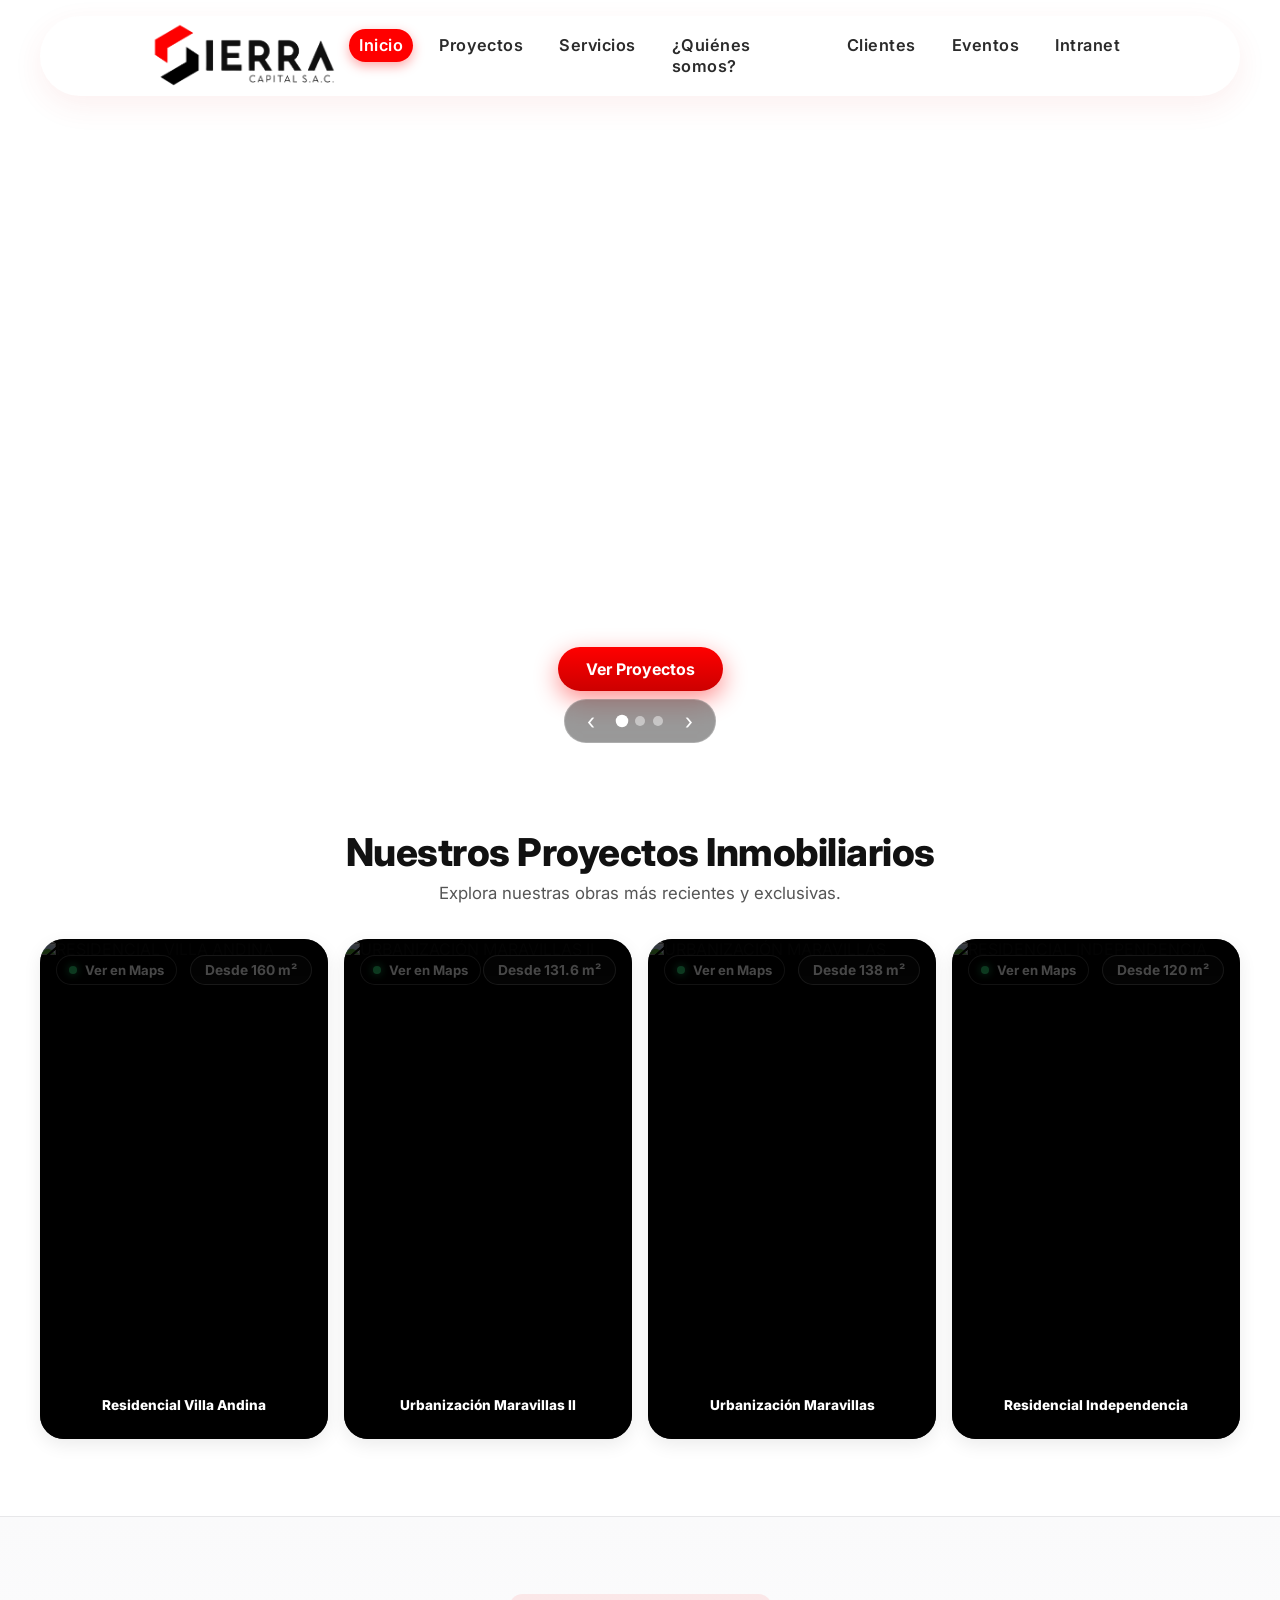
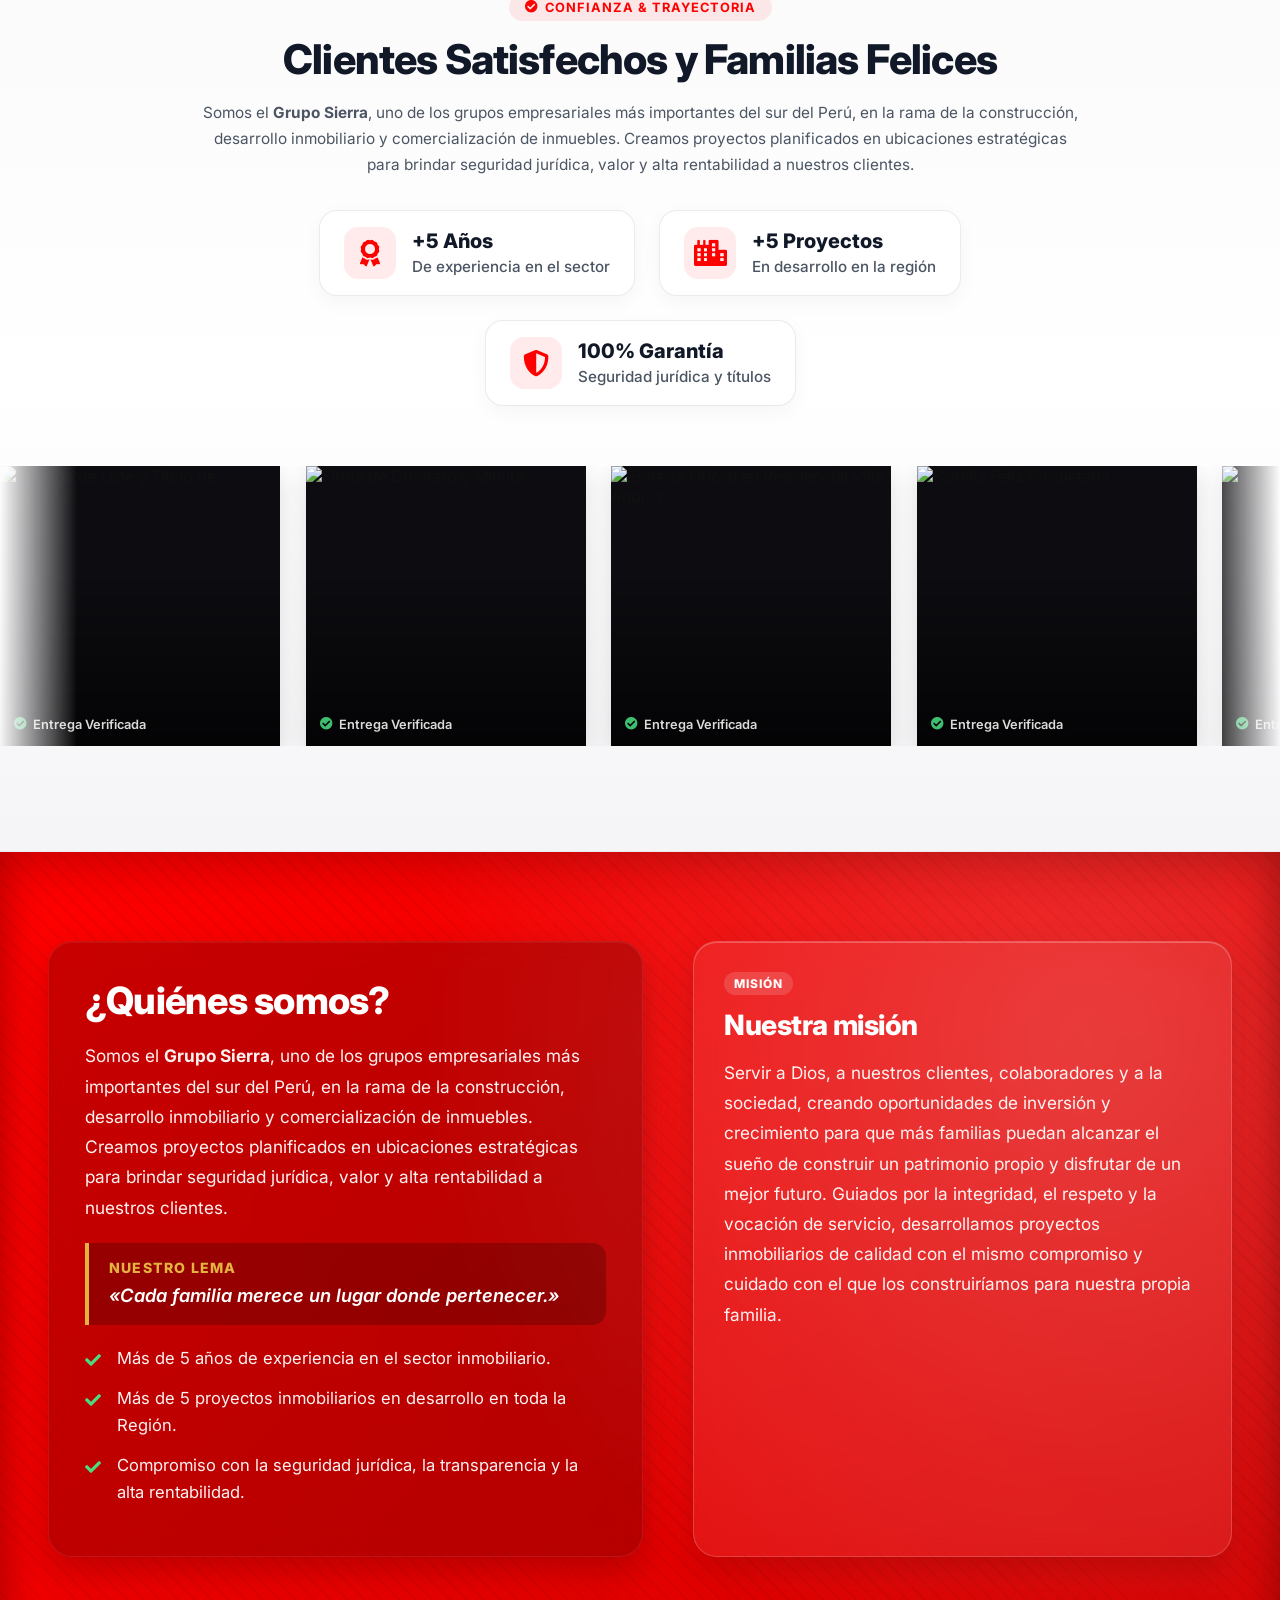
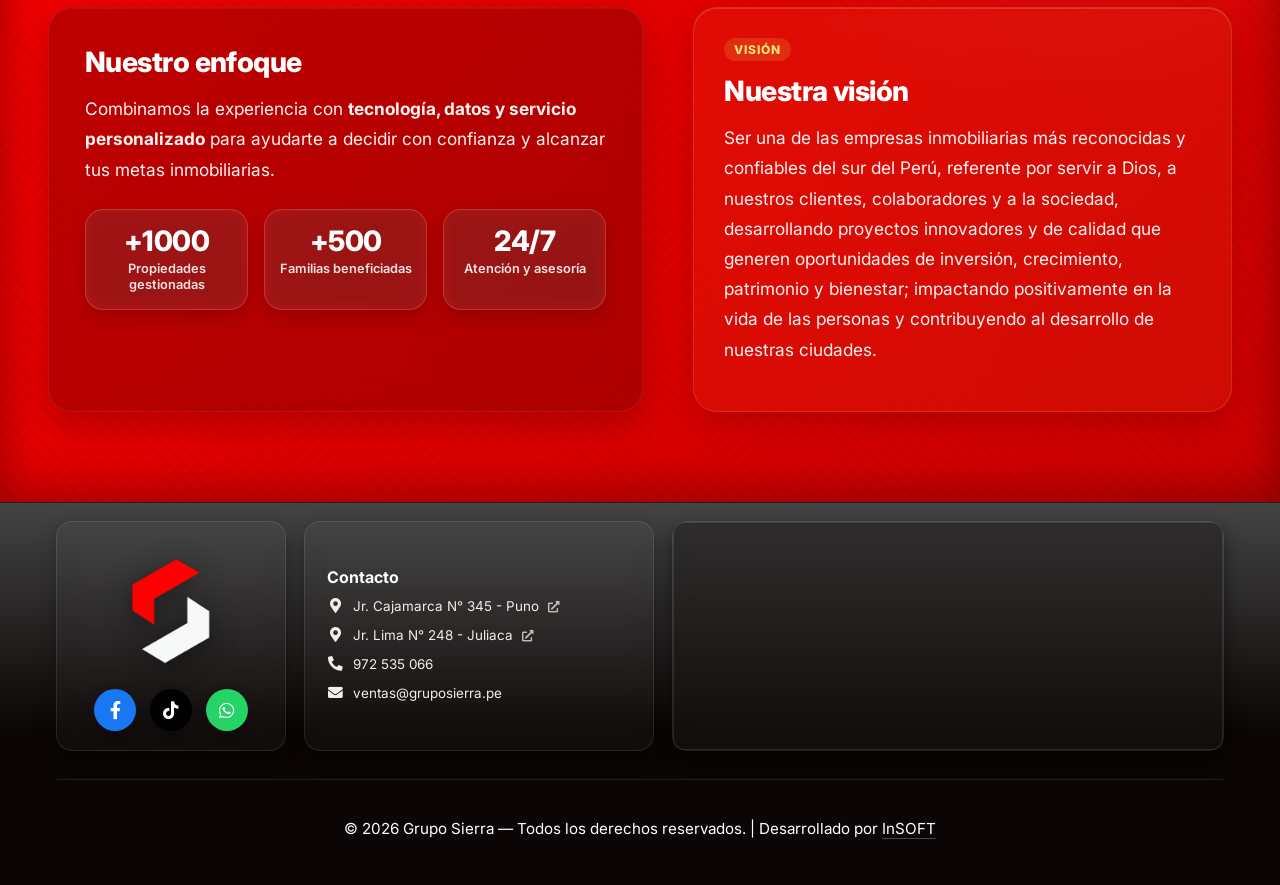
==== commit 0fa2ccc1: "Ivan" ====
--- a/gruposierra.com.pe/index.html
+++ b/gruposierra.com.pe/index.html
@@ -8,7 +8,7 @@
   
   <!-- Open Graph / Redes Sociales (WhatsApp, Facebook, Twitter) -->
   <meta property="og:type" content="website" />
-  <meta property="og:url" content="https://gruposierra.com.pe/" />
+  <meta property="og:url" content="https://gruposierra.pe/" />
   <meta property="og:title" content="Grupo Sierra — Proyectos Inmobiliarios y Terrenos" />
   <meta property="og:description" content="Descubre nuestros proyectos inmobiliarios, recorridos virtuales 360° y lotes con títulos listos para invertir." />
   <meta property="og:image" content="https://api.insoft.com.pe/sierra/web/inicio/slider1.webp" />
@@ -27,11 +27,11 @@
     "@type": "RealEstateAgent",
     "name": "Grupo Sierra Capital S.A.C.",
     "alternateName": "Grupo Sierra Inmobiliaria",
-    "url": "https://gruposierra.com.pe/",
-    "logo": "https://gruposierra.com.pe/img/logos/grupoSierra1.png",
+    "url": "https://gruposierra.pe/",
+    "logo": "https://gruposierra.pe/img/logos/grupoSierra1.png",
     "image": "https://api.insoft.com.pe/sierra/web/inicio/slider1.webp",
     "telephone": "+51972535066",
-    "email": "ventas@gruposierra.com.pe",
+    "email": "ventas@gruposierra.pe",
     "sameAs": [
       "https://www.facebook.com/share/18QKd1gdgz/?mibextid=wwXIfr",
       "https://www.tiktok.com/@gruposierra?_r=1&_t=ZS-99Bopa58j0H",
